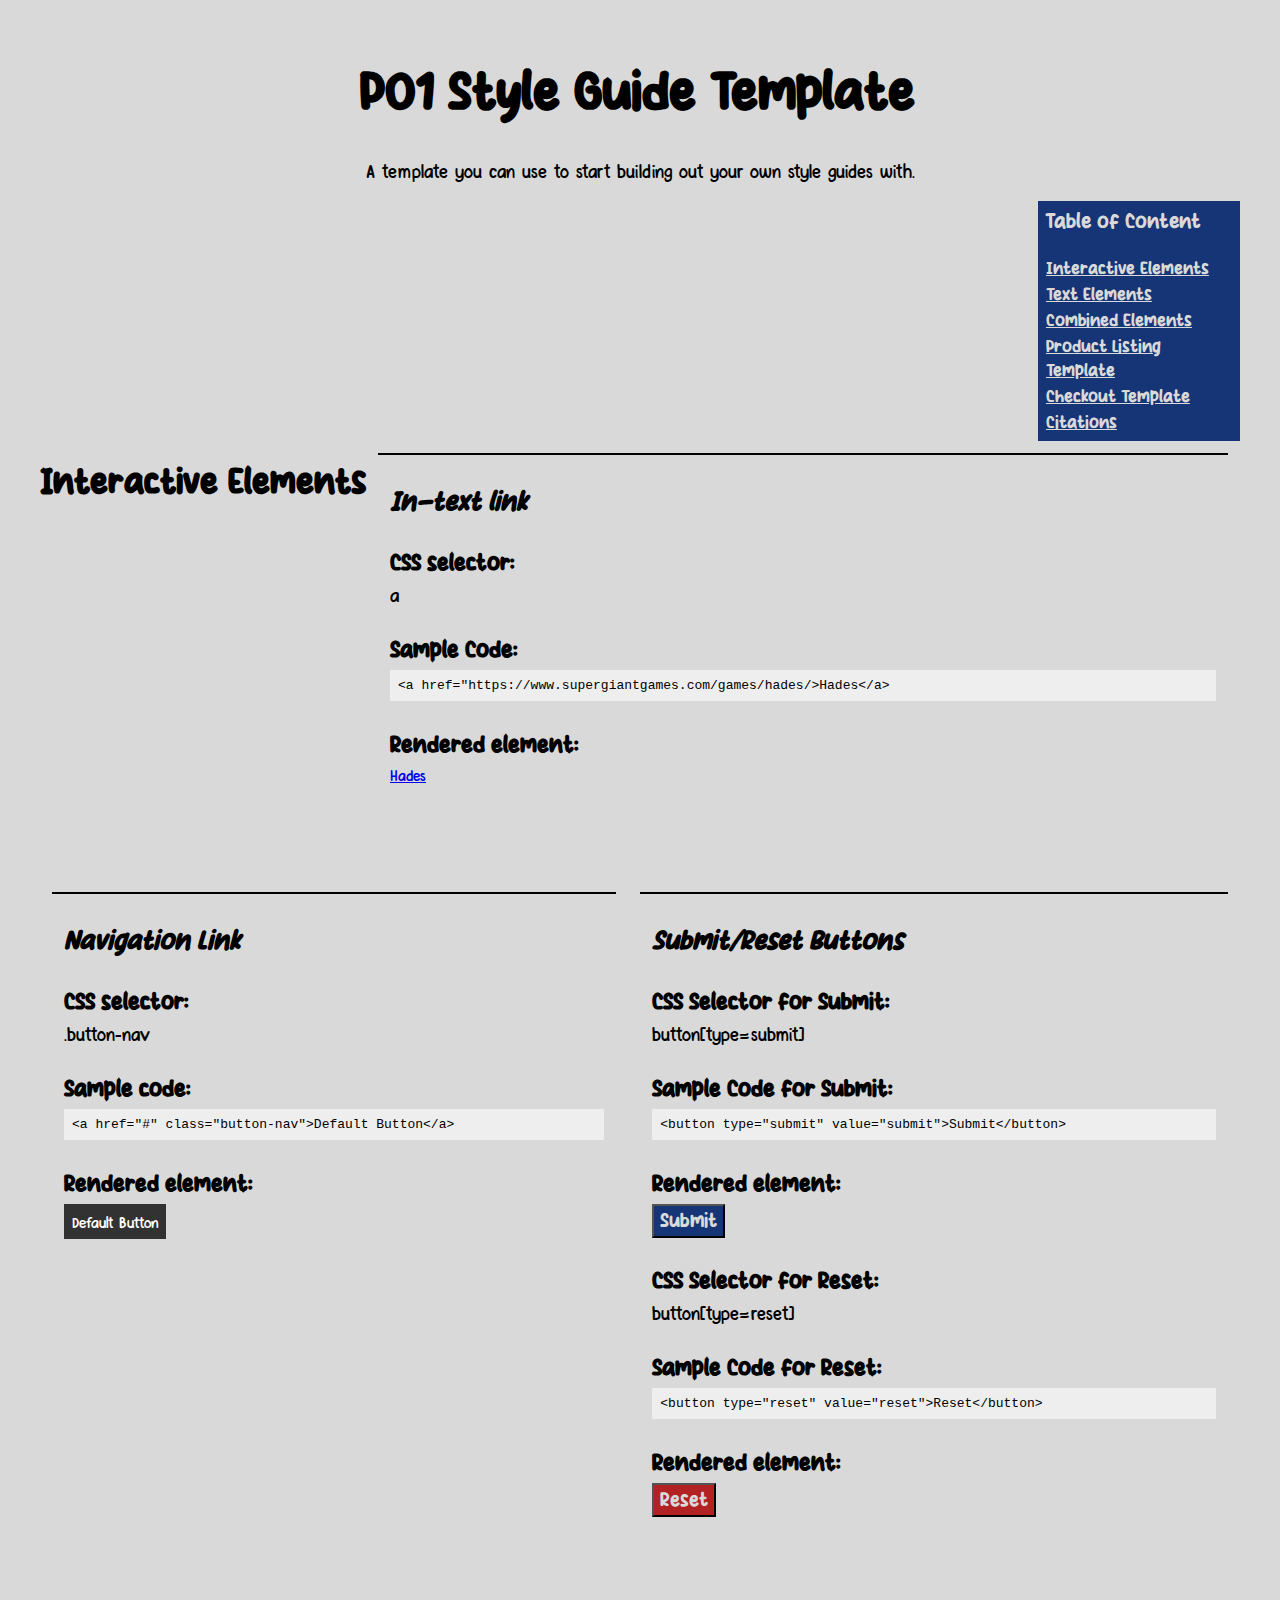
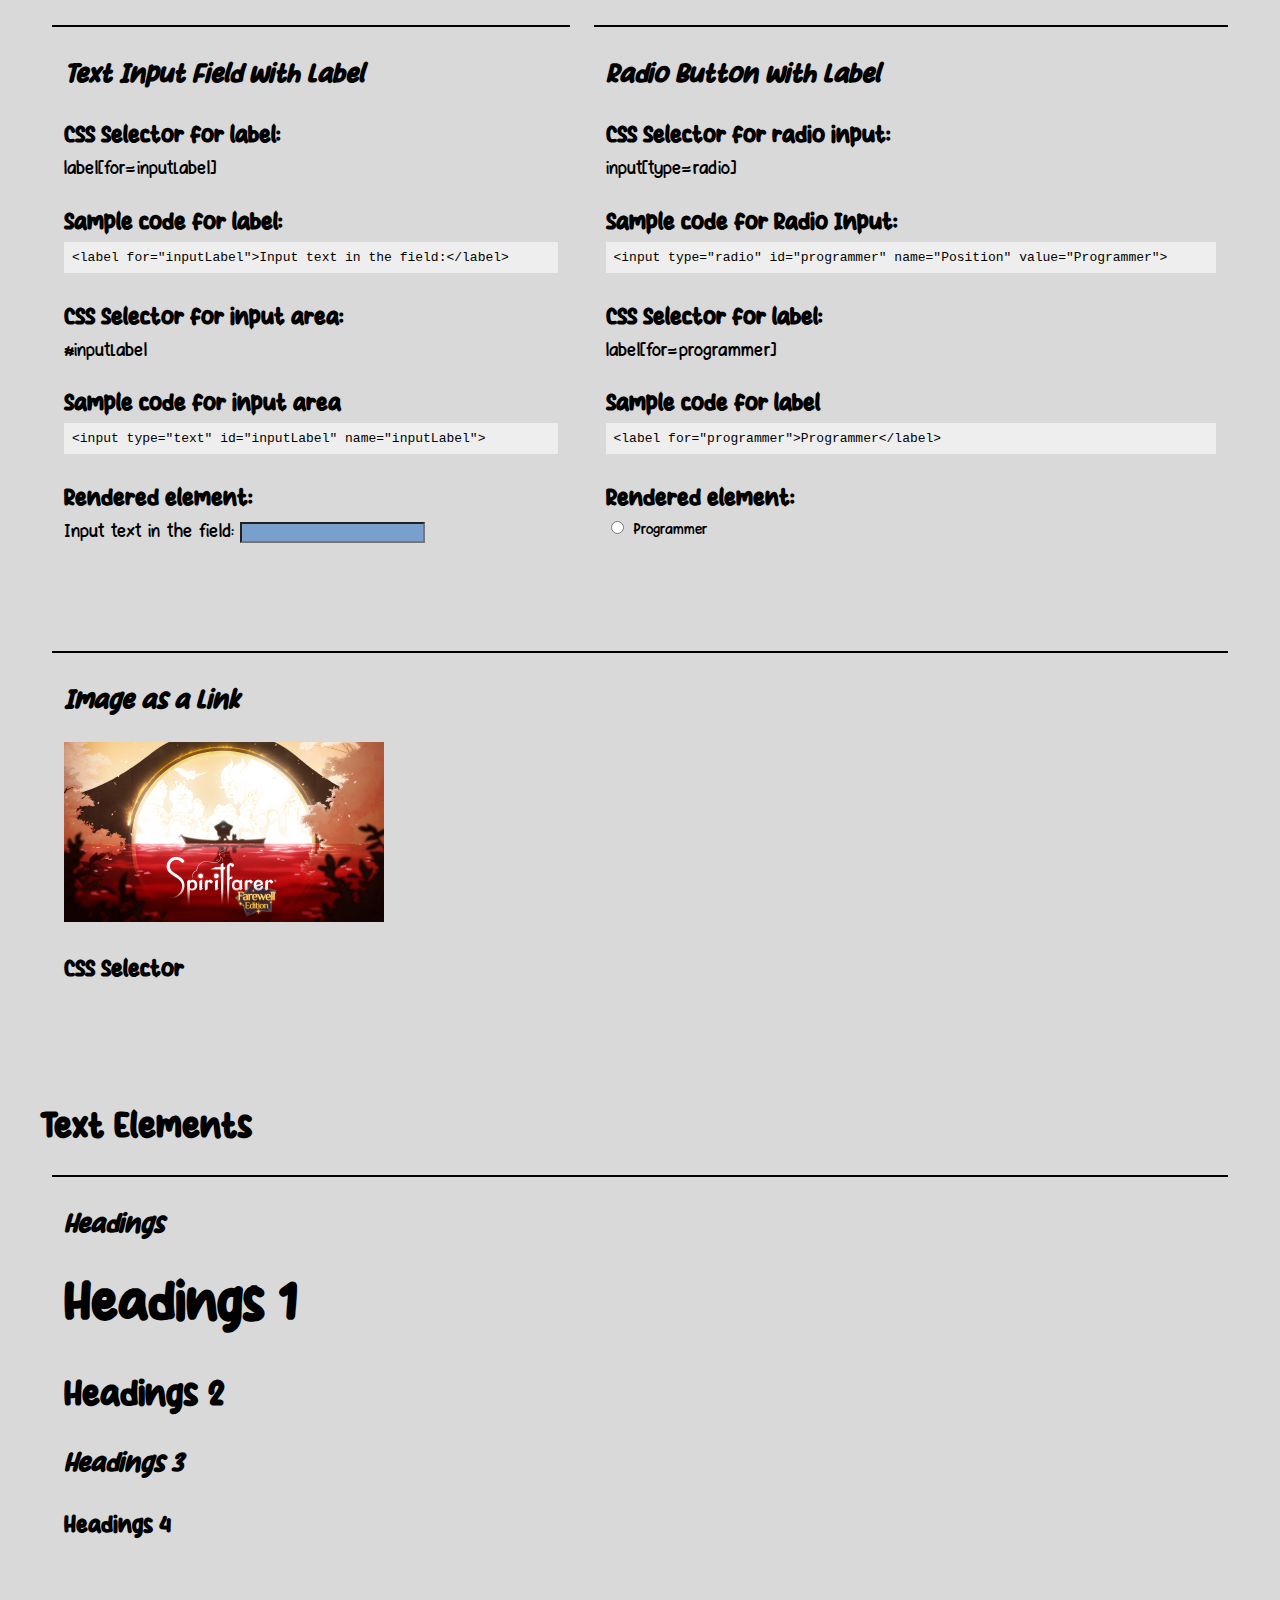
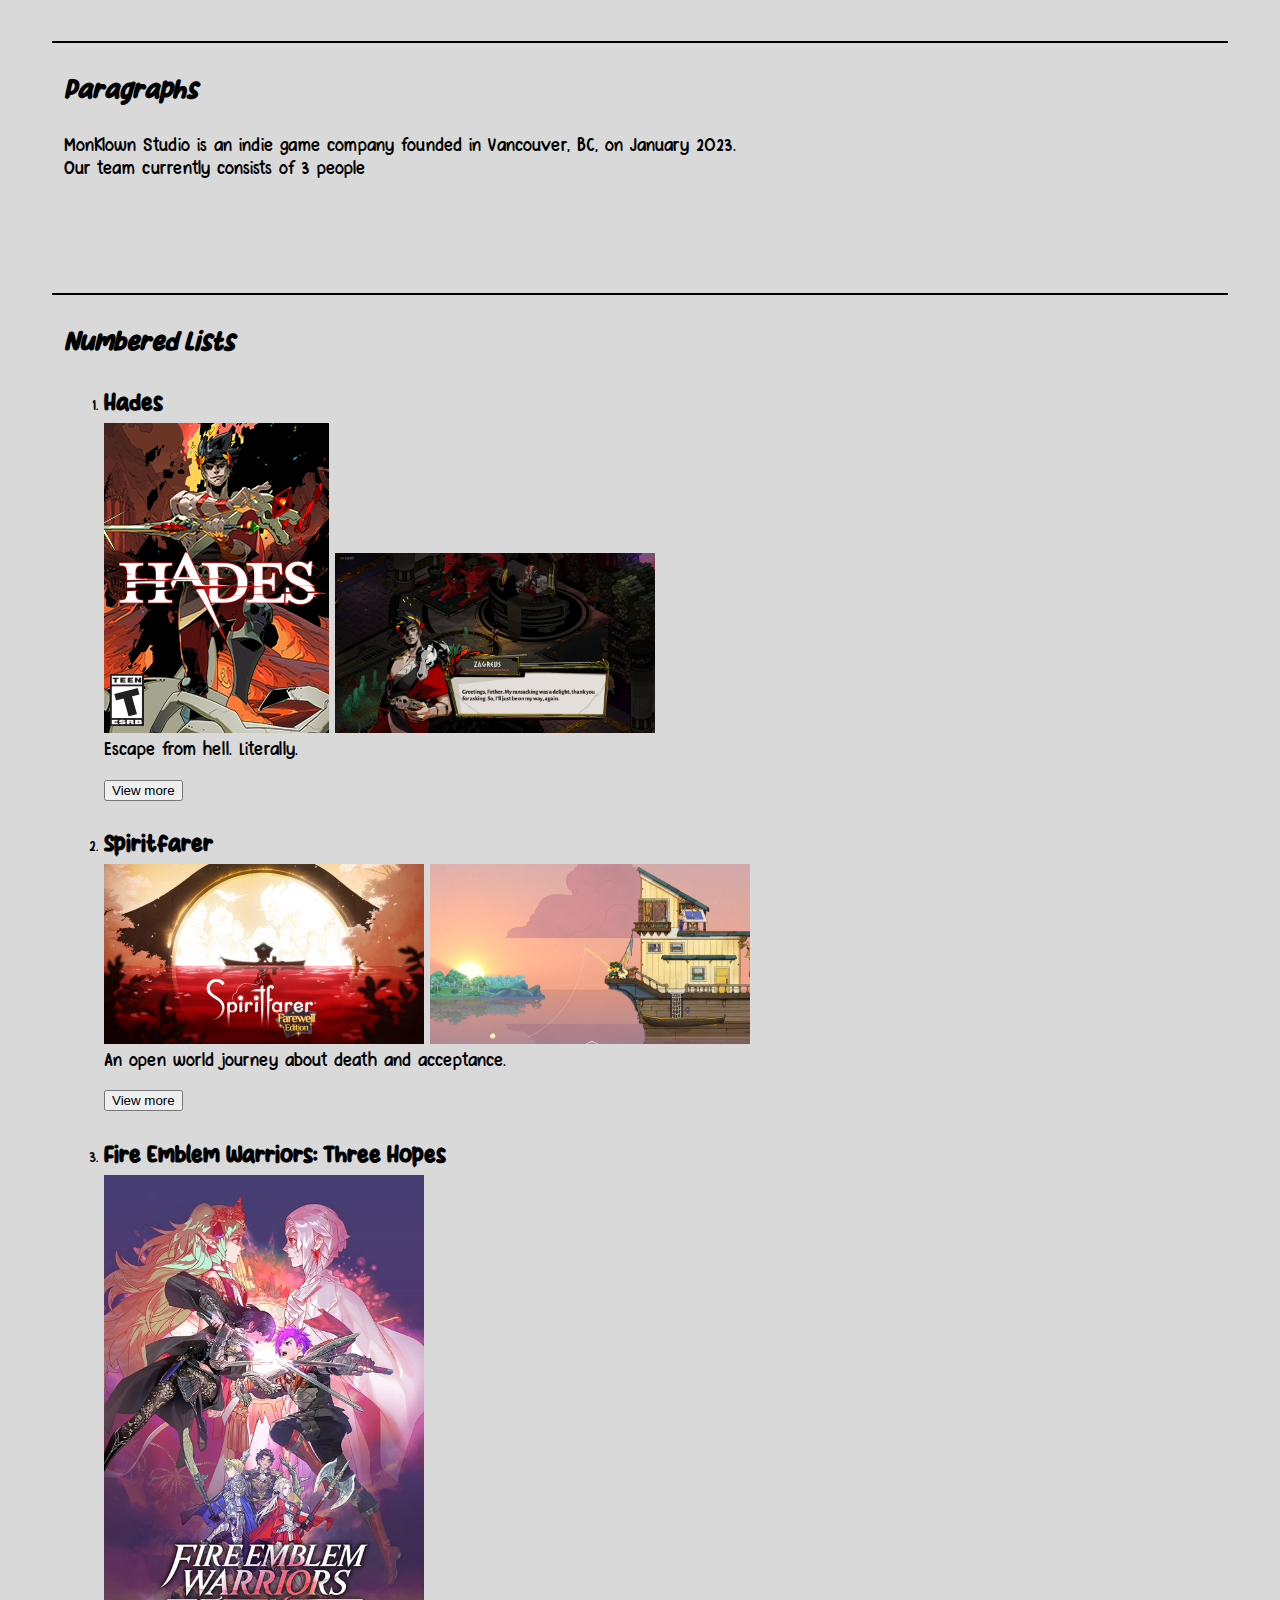
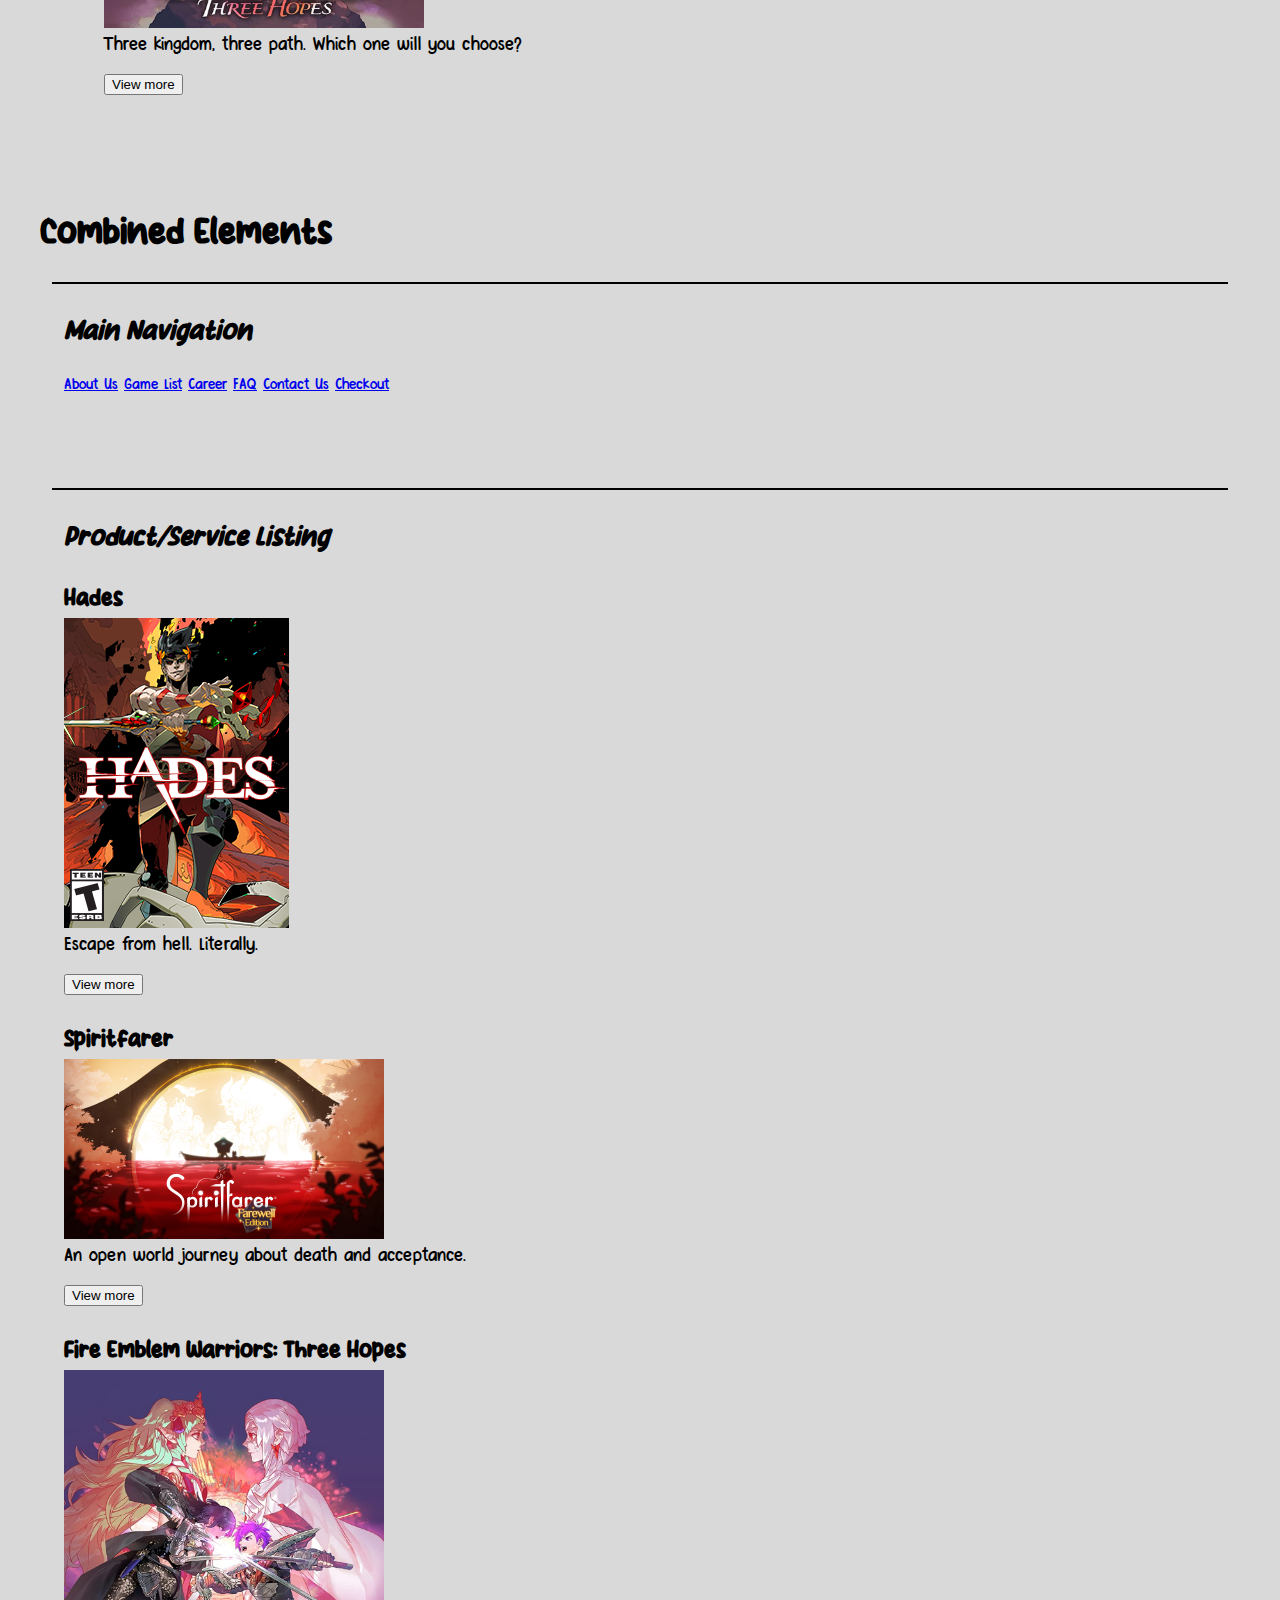
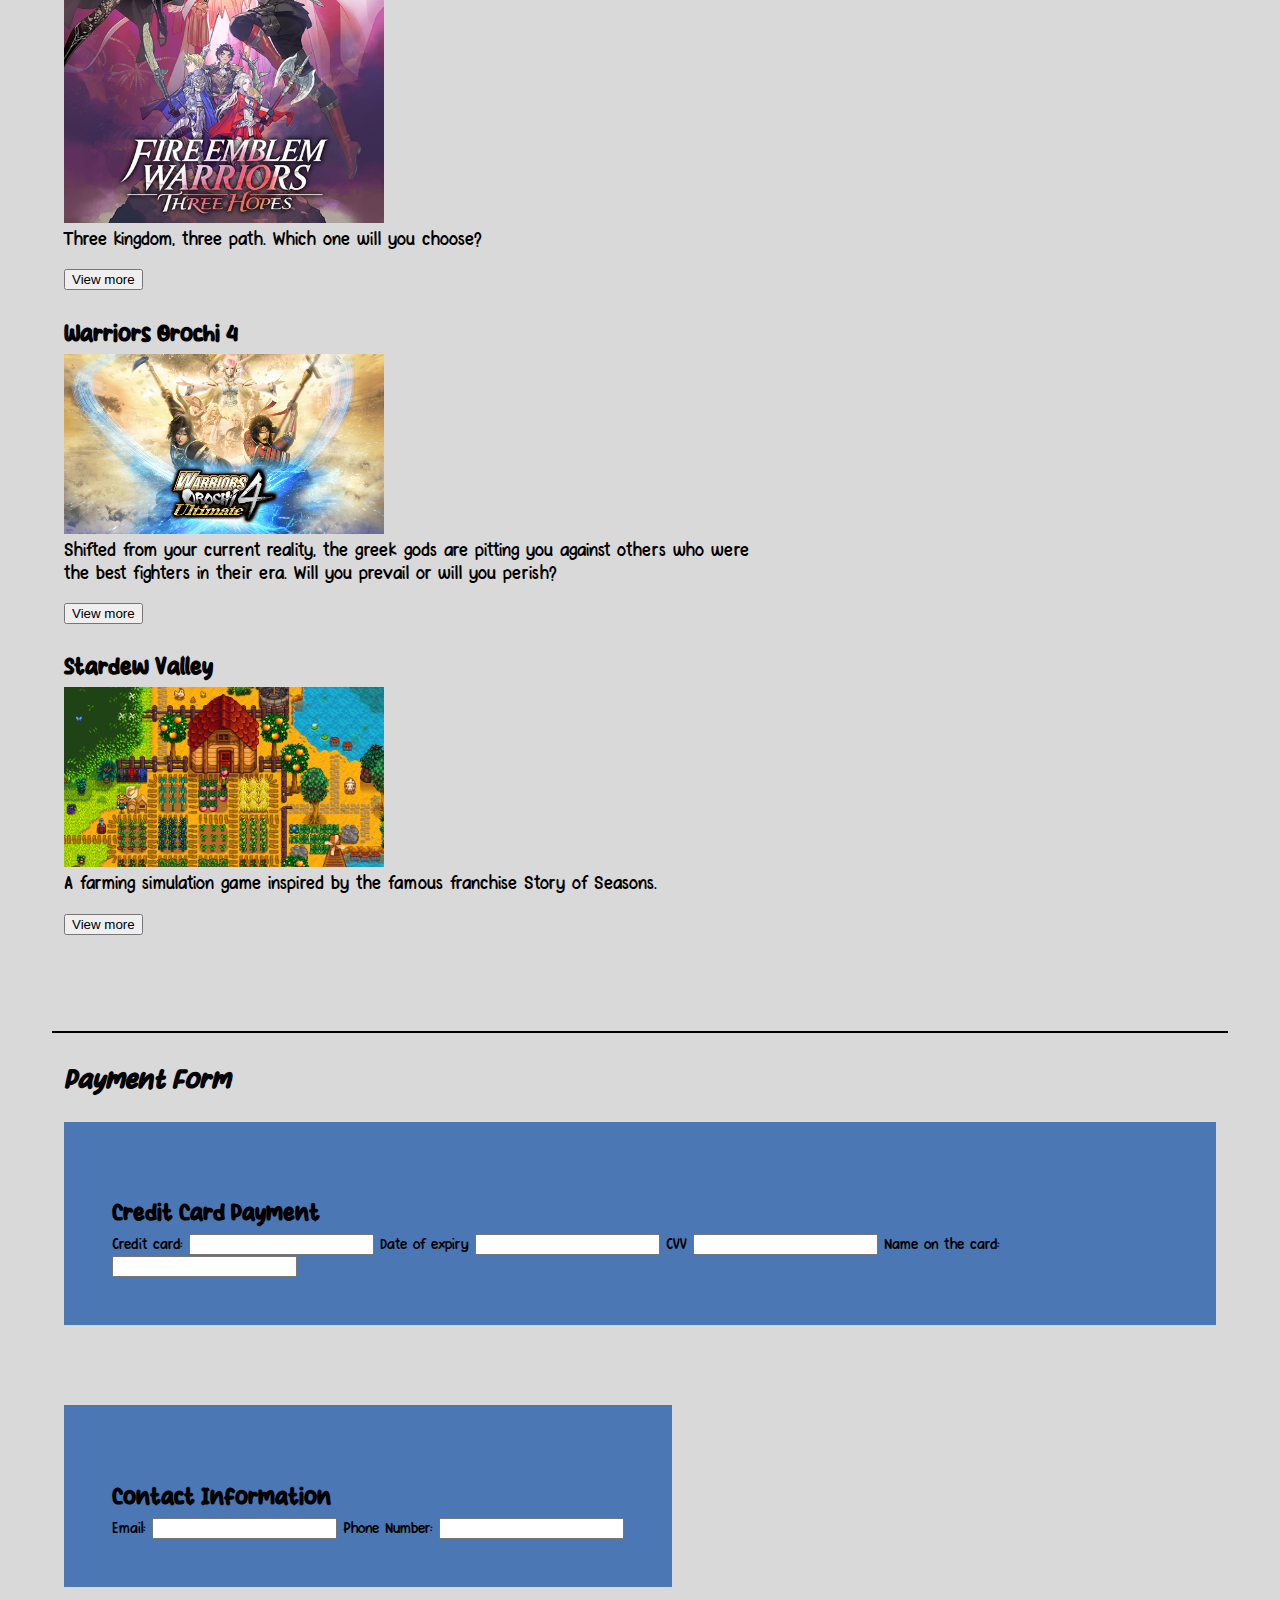
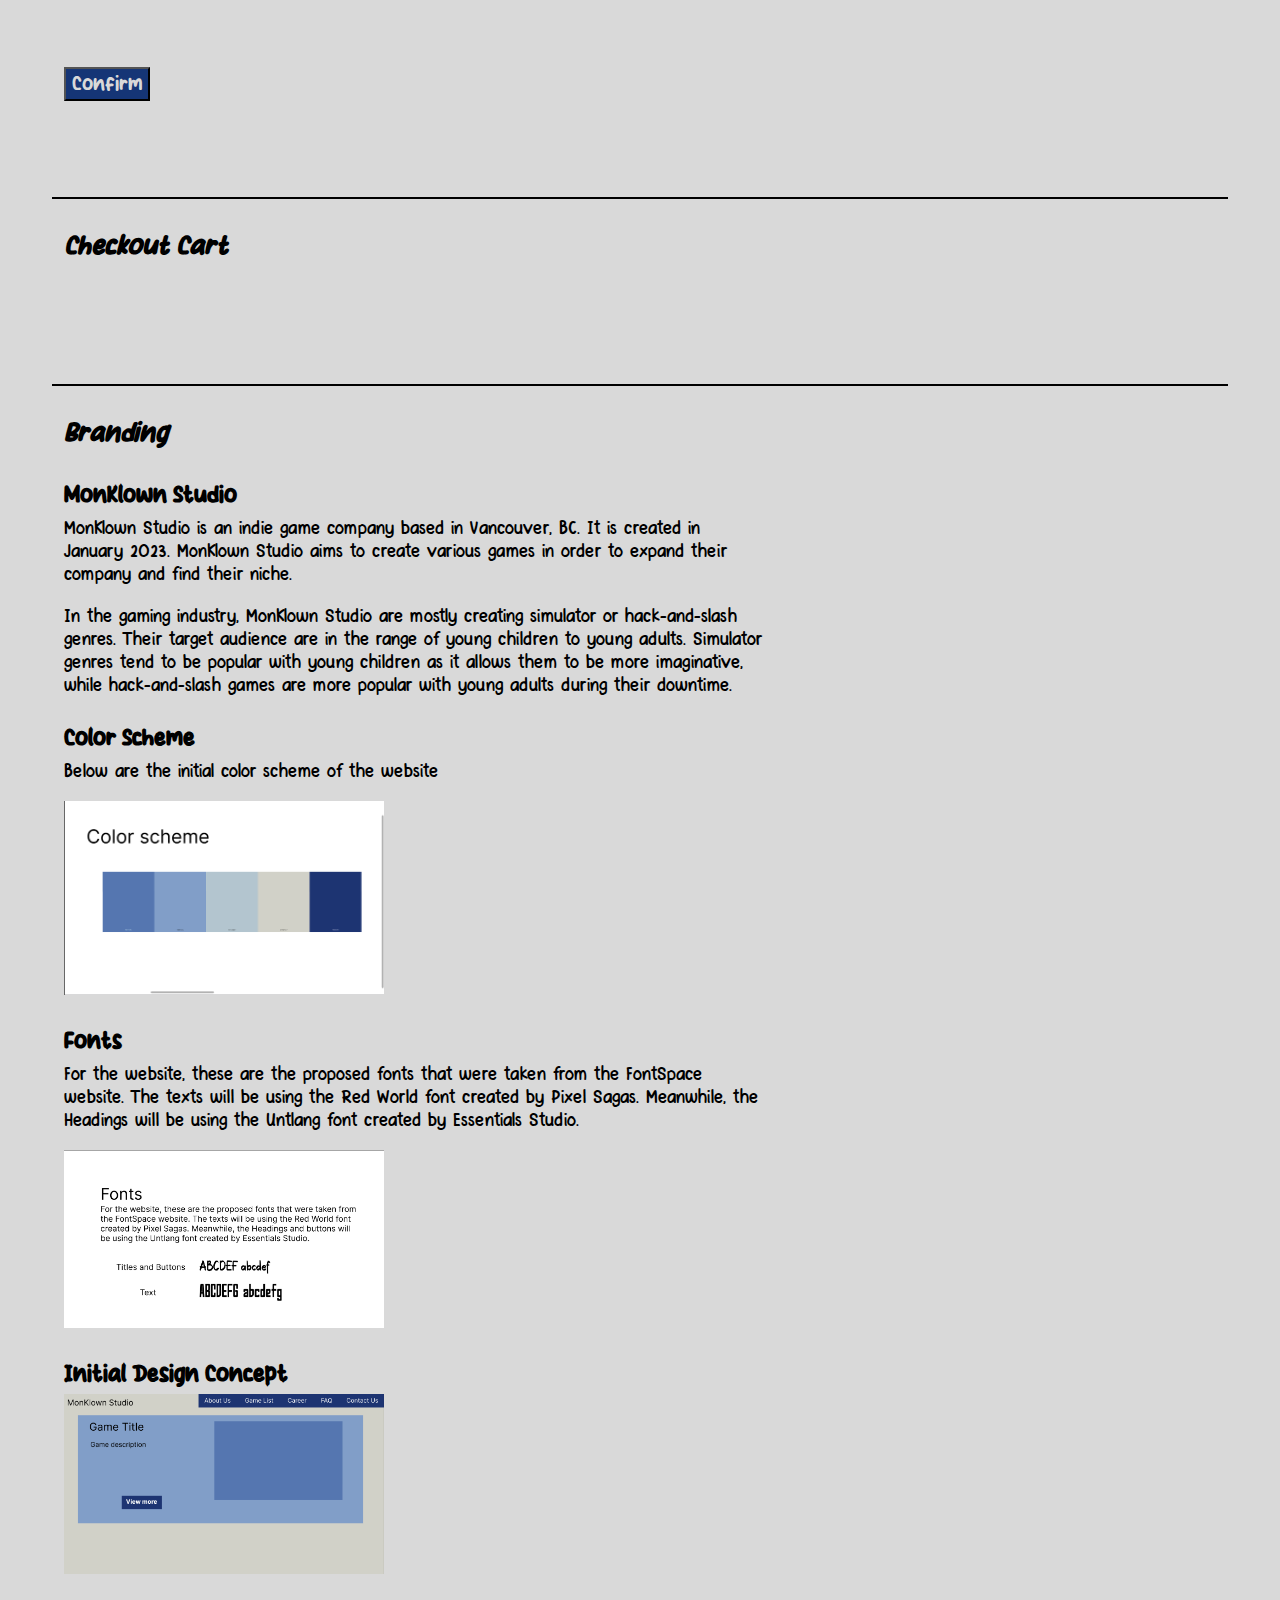
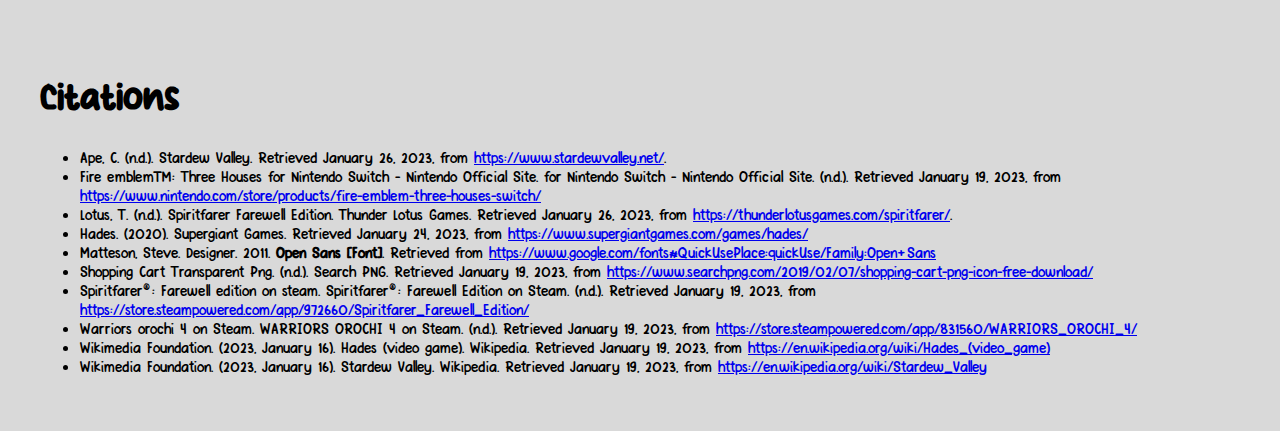
==== html/index.html @ 7e62878d "init" ====
﻿<!DOCTYPE html>
<html lang="en">

<head>

    <meta charset="utf-8">
    <title>P01 Style Guide Template</title>

    <link href="../css/main.css" rel="stylesheet">

</head>

<body>

    <header>
        <h1>P01 Style Guide Template</h1>

        <p>A template you can use to start building out your own style guides with.</p>

        <nav>
            <p>Table of Content</p>
            <a href="#interactive_elements">Interactive Elements</a>
            <a href="#text_elements">Text Elements</a>
            <a href="#combined_elements">Combined Elements</a>
            <a href="product_listing.html">Product Listing Template</a>
            <a href="checkout.html">Checkout Template</a>
            <a href="#citations">Citations</a>
        </nav>
    </header>

    <!-- INTERACTIVE ELEMENTS SECTION // -->
    <section id="interactive_elements">
        <h2>Interactive Elements</h2>


        <section class="element">
            <h3>In-text link</h3>

            <h4>CSS selector:</h4>
            <p>a</p>

            <h4>Sample Code:</h4>
            <code>&lt;a href="https://www.supergiantgames.com/games/hades/&gt;Hades&lt;/a&gt;</code>

            <h4>Rendered element:</h4>
            <a href="https://www.supergiantgames.com/games/hades/">Hades</a>
        </section>


        <!-- Default Button styling section -->
        <section class="element">

            <h3>Navigation Link</h3>

            <h4>CSS selector:</h4>
            <p>.button-nav</p>

            <h4>Sample code:</h4>
            <code>&lt;a href="#" class="button-nav"&gt;Default Button&lt;/a&gt;</code>

            <h4>Rendered element:</h4>
            <a class="button-nav" href="#">Default Button</a>

        </section>


        <section class="element">
            <h3>Submit/Reset Buttons</h3>

            <h4>CSS Selector for Submit:</h4>
            <p>button[type=submit]</p>

            <h4>Sample Code for Submit:</h4>
            <code>&lt;button type="submit" value="submit"&gt;Submit&lt;/button&gt;</code>

            <h4>Rendered element:</h4>
            <button type="submit" value="submit">Submit</button>

            <h4>CSS Selector for Reset:</h4>
            <p>button[type=reset]</p>

            <h4>Sample Code for Reset:</h4>
            <code>&lt;button type="reset" value="reset"&gt;Reset&lt;/button&gt;</code>

            <h4>Rendered element:</h4>
            <button type="reset" value="reset">Reset</button>
        </section>


        <section class="element">
            <h3>Text Input Field with Label</h3>

            <h4>CSS Selector for label:</h4>
            <p>label[for=inputLabel]</p>

            <h4>Sample code for label:</h4>
            <code>&lt;label for="inputLabel"&gt;Input text in the field:&lt;/label&gt;</code>

            <h4>CSS Selector for input area:</h4>
            <p>#inputLabel</p>
            
            <h4>Sample code for input area</h4>
            <code>&lt;input type="text" id="inputLabel" name="inputLabel"&gt;</code>

            <h4>Rendered element:</h4>
            <label for="inputLabel">Input text in the field:</label>
            <input type="text" id="inputLabel" name="inputLabel">
        </section>


        <section class="element">
            <h3>Radio Button with Label</h3>

            <h4>CSS Selector for radio input:</h4>
            <p>input[type=radio]</p>

            <h4>Sample code for Radio Input:</h4>
            <code>&lt;input type="radio" id="programmer" name="Position" value="Programmer"&gt;</code>
            
            <h4>CSS Selector for label:</h4>
            <p>label[for=programmer]</p>

            <h4>Sample code for label</h4>
            <code>&lt;label for="programmer"&gt;Programmer&lt;/label&gt;</code>

            <h4>Rendered element:</h4>
            <input type="radio" id="programmer" name="Position" value="Programmer">
            <label for="programmer">Programmer</label>

        </section>

        <!--Image taken from https://thunderlotusgames.com/spiritfarer/-->
        <section class="element">
            <h3>Image as a Link</h3>
            <a href="https://thunderlotusgames.com/spiritfarer/"><img src="../img/spiritfarer_title.jpg" alt="spiritfarer title page"></a>

            <h4>CSS Selector</h4>
        </section>


    </section>
    <!-- // INTERACTIVE ELEMENTS SECTION -->

    <!-- TEXT ELEMENTS SECTION // -->
    <section id="text_elements">
        <h2>Text Elements</h2>

        <section class="element">
            <h3>Headings</h3>
            <h1>Headings 1</h1>
            <h2>Headings 2</h2>
            <h3>Headings 3</h3>
            <h4>Headings 4</h4>
        </section>

        <section class="element">
            <h3>Paragraphs</h3>
            <p>MonKlown Studio is an indie game company founded in Vancouver, BC, on January 2023. Our team currently consists of 3 people</p>
        </section>

        <section class="element">
            <h3>Numbered Lists</h3>

            <ol>
                <li>
                    <!--Images taken from supergiantsgame.com-->
                    <h4>Hades</h4>
                    <img src="../img/Hades_Main.png" alt="Hades title page"> 
                    <img src="../img/Hades_Gameplay.jpg" alt ="Hades Gameplay">
                    <p>Escape from hell. Literally.</p>
                    <button type="button">View more</button>
                </li>

                <li>
                    <!--Image taken from https://thunderlotusgames.com/spiritfarer/-->
                    <h4>Spiritfarer</h4>
                    <img src="../img/spiritfarer_title.jpg" alt="Spiritfarer title page">
                    <img src="../img/stella_fishing.png" alt="Protagonist is fishing">
                    <p>An open world journey about death and acceptance.</p>
                    <button type="button">View more</button>
                </li>

                <li>
                    <!--Image taken from https://www.nintendo.com/store/products/fire-emblem-three-houses-switch/-->
                    <h4>Fire Emblem Warriors: Three Hopes</h4>
                    <img src="../img/fe3_hopes_title.jpg">
                    <p>Three kingdom, three path. Which one will you choose?</p>
                    <button type="button">View more</button>
                </li>
            </ol>
        </section>

    </section>
    <!-- // TEXT ELEMENTS SECTION -->
    <!-- COMBINED ELEMENTS SECTION // -->
    <section id="combined_elements">
        <h2>Combined Elements</h2>

        <section class="element">
            <h3>Main Navigation</h3>
            <nav>
                <a href="#about_us">About Us</a>
                <a href="#full_game_list">Game List</a>
                <a href="#career">Career</a>
                <a href="#faq">FAQ</a>
                <a href="#contact_us">Contact Us</a>
                <a href="#checkout">Checkout</a>
            </nav>
        </section>

        <section class="element">
            <h3>Product/Service Listing</h3>
            <div class ="products">
                <!--Images taken from supergiantsgame.com-->
                <div class="hades">
                    <h4>Hades</h4>
                    <img src="../img/Hades_Main.png" alt="Hades title page"> 
                    <p>Escape from hell. Literally.</p>
                    <button type="button">View more</button>
                </div>

                <!--Image taken from https://thunderlotusgames.com/spiritfarer/-->
                <div class="spiritfarer">
                    <h4>Spiritfarer</h4>
                    <img src="../img/spiritfarer_title.jpg" alt="Spiritfarer title page">
                    <p>An open world journey about death and acceptance.</p>
                    <button type="button">View more</button>
                </div>

                <!--Image taken from https://www.nintendo.com/store/products/fire-emblem-three-houses-switch/-->
                <div class="fire_emblem">
                    <h4>Fire Emblem Warriors: Three Hopes</h4>
                    <img src="../img/fe3_hopes_title.jpg" alt="Fire emblem three hopes title page">
                    <p>Three kingdom, three path. Which one will you choose?</p>
                    <button type="button">View more</button>
                </div>

                <!--Image taken from https://store.steampowered.com/app/831560/WARRIORS_OROCHI_4/-->
                <div class="warriors_orochi">
                    <h4>Warriors Orochi 4</h4>
                    <img src="../img/Warriors_orochi_4_Main.png" alt="Warriors orochi 4 title page">
                    <p>Shifted from your current reality, the greek gods are pitting you against others who were the best fighters in their era. Will you prevail or will you perish?</p>
                    <button type="button">View more</button>
                </div>

                <!--Image taken from stardewvalley.net-->
                <div class="stardew_valley">
                    <h4>Stardew Valley</h4>
                    <img src="../img/stardew_valley_gameplay.png" alt="Stardew Valley Gameplay">
                    <p>A farming simulation game inspired by the famous franchise Story of Seasons.</p>
                    <button type="button">View more</button>
                </div>
            </div>
        </section>

        <section class="element">
            <h3>Payment Form</h3>

            <div class="payment_container">
                <div class="credit_card">
                    <h4>Credit Card Payment</h4>

                    <label for="credit_card"> Credit card:</label>
                    <input type="text" id="credit_card" name="credit_card">

                    <label for="date"> Date of expiry</label>
                    <input type="text" id="date" name="date">

                    <label for="cvv"> CVV</label>
                    <input type="text" id="cvv" name="cvv">

                    <label for="name"> Name on the card:</label>
                    <input type="text" id="name_payment" name="name">   
                </div>

                <div class="contact">
                    <h4>Contact Information</h4>
                    <label for="email"> Email:</label>
                    <input type="text" id="email_payment" name="email">
                    <label for="Phone Number">Phone Number:</label>
                    <input type="text" id="phone_number" name="Phone Number">
                </div>
            </div>

            <button type="submit" value="submit">Confirm</button>
        </section>

        <section class="element">
            <h3>Checkout Cart</h3>
        </section>

        <section class="element">
            <h3>Branding</h3>

            <h4>MonKlown Studio</h4>
            <p>MonKlown Studio is an indie game company based in Vancouver, BC. It is created in January 2023. MonKlown Studio aims to create various games in order to expand their company and find their niche.</p>
            <p>In the gaming industry, MonKlown Studio are mostly creating simulator or hack-and-slash genres. Their target audience are in the range of young children to young adults. Simulator genres tend to be popular with young children as it allows them to be more imaginative, while hack-and-slash games are more popular with young adults during their downtime.</p>

            <h4>Color Scheme</h4>
            <p>Below are the initial color scheme of the website</p>
            <img src="../img/figma_color_scheme.png" alt="color scheme">

            <h4>Fonts</h4>
            <p>For the website, these are the proposed fonts that were taken from the FontSpace website. The texts will be using the Red World font created by Pixel Sagas. Meanwhile, the Headings will be using the Untlang font created by Essentials Studio.</p>
            <img src="../img/figma_font.png" alt="fonts">

            <h4>Initial Design Concept</h4>
            <img src="../img/figma design.png" alt="improved design">
        </section>

    </section>
    <!-- // COMBINED ELEMENTS SECTION -->



    <section id="citations">
        <h2>Citations</h2>

        <ul>
            <li>Ape, C. (n.d.). Stardew Valley. Retrieved January 26, 2023, from <a href="https://www.stardewvalley.net/">https://www.stardewvalley.net/</a>. </li>
            <li>Fire emblem™: Three Houses for Nintendo Switch - Nintendo Official Site. for Nintendo Switch - Nintendo Official Site. (n.d.). Retrieved January 19, 2023, from <a href="https://www.nintendo.com/store/products/fire-emblem-three-houses-switch/">https://www.nintendo.com/store/products/fire-emblem-three-houses-switch/</a> </li>
            <li>Lotus, T. (n.d.). Spiritfarer Farewell Edition. Thunder Lotus Games. Retrieved January 26, 2023, from <a href ="https://thunderlotusgames.com/spiritfarer/">https://thunderlotusgames.com/spiritfarer/</a>. </li>
            <li>Hades. (2020). Supergiant Games. Retrieved January 24, 2023, from <a href ="https://www.supergiantgames.com/games/hades/">https://www.supergiantgames.com/games/hades/</a></li>
            <li>Matteson, Steve. Designer. 2011. <strong>Open Sans [Font]</strong>. Retrieved from <a href="https://www.google.com/fonts#QuickUsePlace:quickUse/Family:Open+Sans">https://www.google.com/fonts#QuickUsePlace:quickUse/Family:Open+Sans</a></li>
            <li>Shopping Cart Transparent Png. (n.d.). Search PNG. Retrieved January 19, 2023, from <a href="https://www.searchpng.com/2019/02/07/shopping-cart-png-icon-free-download/">https://www.searchpng.com/2019/02/07/shopping-cart-png-icon-free-download/</a> </li>
            <li>Spiritfarer®: Farewell edition on steam. Spiritfarer®: Farewell Edition on Steam. (n.d.). Retrieved January 19, 2023, from <a href="https://store.steampowered.com/app/972660/Spiritfarer_Farewell_Edition/">https://store.steampowered.com/app/972660/Spiritfarer_Farewell_Edition/</a> </li>
            <li>Warriors orochi 4 on Steam. WARRIORS OROCHI 4 on Steam. (n.d.). Retrieved January 19, 2023, from <a href="https://store.steampowered.com/app/831560/WARRIORS_OROCHI_4/">https://store.steampowered.com/app/831560/WARRIORS_OROCHI_4/</a> </li>
            <li>Wikimedia Foundation. (2023, January 16). Hades (video game). Wikipedia. Retrieved January 19, 2023, from <a href="https://en.wikipedia.org/wiki/Hades_(video_game)">https://en.wikipedia.org/wiki/Hades_(video_game)</a> </li>
            <li>Wikimedia Foundation. (2023, January 16). Stardew Valley. Wikipedia. Retrieved January 19, 2023, from <a href="https://en.wikipedia.org/wiki/Stardew_Valley">https://en.wikipedia.org/wiki/Stardew_Valley</a></li>

        </ul>

    </section>



</body>
</html>
---- css/main.css ----
/*
  STYLE GUIDE STYLING 
  Default styling for the style guide 
*/
header{
  display: flex;
  align-items: flex-start;
  flex-direction: column;
  justify-content: flex-end;
  flex-wrap:wrap;
}

header h1{
  align-self: center;
}

header p{
  align-self: center;
}

body {
  font-family: "Pink Chicken", 'Times New Roman', Times, serif;
  padding: 2rem;
  accent-color: #799FCC;
  background-color: #D9D9D9;
}

#interactive_elements{
  display: flex;
  flex-wrap: wrap;
  align-content: center;
}

#interactive_elements h2{
  align-items: center;
}

.element {
  margin: 1%;
  padding: 1%;
  flex-grow: 1;
  min-height: 20%;
  min-width: 20%;
  padding-bottom: 2rem;
  margin-bottom:4rem;
  border-top-width: 0.15rem;
  border-top-style: solid;
  border-top-color: black;
}

h1{
  margin-top: 1rem;
  font-family: "Violet Smile", Georgia, 'Times New Roman', Times, serif;
  font-size: 3rem;
  margin-right: 0.5%;
}

h2 {
  margin-top: 1rem;
  font-family: "Violet Smile", Georgia, 'Times New Roman', Times, serif;
  font-size: 2rem;
}

h3 {
  font-style: italic;
  margin-top: 1rem;
  font-family: "Violet Smile", Georgia, 'Times New Roman', Times, serif;
  font-size: 1.5rem;
}

h4 {
  margin-bottom: 0.25rem;
  font-family: "Violet Smile", Georgia, 'Times New Roman', Times, serif;
  font-size: 1.3rem;
}

p {
  margin-top: 0;
  max-width: 700px;
  font-size: larger;
}

header nav{
  display: block;
  align-self: flex-end;
  background-color: #153576;
  color: #D9D9D9;
  margin-left: 0rem;
  padding-top: 0.5%;
  padding-left: 0.6%;
  padding-right: 0.6%;
  padding-bottom: 0.5%;
  font-family: "Violet Smile", Georgia, 'Times New Roman', Times, serif;
}

img{
  max-width: 20rem;
}

code {
  background-color: #EEE;
  padding: 0.5rem;
  display: block;
}

/* 
  INTERACTIVE ELEMENTS -------------------
*/

/* Styling for the navigation button */
.button-nav {
  display: inline-block;
  padding: 0.5rem;
  color: white;
  background-color: rgb(50,50,50);
  text-decoration: none;
  transition-property: background-color; 
  transition-duration: 0.5s;
}

.button-nav:hover, .button-nav:focus {
  background-color: rgb(200,200,200);
}

input[type=radio]{
  background-color: #799FCC;
}

input[type=radio]:hover{
  background-color: #153576;
  color: #D9D9D9;
}

input[type=radio]:checked{
  background-color: #153576;
  color:red;
}

#inputLabel{
  background-color: #799FCC;
}

label[for=inputLabel]{
  font-size: 120%;
}

button[type=submit]{
  background-color: #153576;
  color: #D9D9D9;
  font-family: "Violet Smile", Georgia, 'Times New Roman', Times, serif;
  font-size: large;
}

button[type=submit]:hover, button[type=submit]:focus{
  background-color: #799FCC;
  color: #D9D9D9;
  opacity: 0.5;
  font-family: "Violet Smile", Georgia, 'Times New Roman', Times, serif;
  font-size: large;
}

button[type=reset]{
  background-color:firebrick;
  color: #D9D9D9;
  font-family: "Violet Smile", Georgia, 'Times New Roman', Times, serif;
  font-size: large;
}

button[type=reset]:hover, button[type=reset]:focus{
  background-color: crimson;
  color: #D9D9D9;
  opacity: 0.5;
  font-family: "Violet Smile", Georgia, 'Times New Roman', Times, serif;
  font-size: large;
}

header nav a{
  display: block;
  align-self: flex-end;
  background-color: #153576;
  color: #D9D9D9;
  margin-left: 0rem;
  padding-top: 0.5%;
  padding-bottom: 0.5%;
  padding-left: 0.6%;
  padding-right: 0.6%;
  font-family: "Violet Smile", Georgia, 'Times New Roman', Times, serif;
}

header nav a:hover, header nav a:focus {
  text-decoration: none;
}

a:hover, a:focus{
    color:red;
}

a img {
  width: 100%;
}

a:hover img {
  opacity:0.5;
  color:aquamarine;
}

/* 
  TEXT ELEMENTS -------------------
*/


@font-face {
  font-family: "Sunny Spells";
  src: url('../fonts/sunny_spells/Sunny\ Spells.ttf');
  src:url('../fonts/sunny_spells/Sunny\ Spells.ttf') format('truetype');
  font-weight: 100;
  font-style: normal;
}

@font-face {
  font-family: "Pink Chicken";
  src: url('../fonts/Pink_chicken/PinkChicken-Regular.ttf');
  src:url('../fonts/Pink_chicken/PinkChicken-Regular.ttf') format('truetype');
  font-weight: 100;
  font-style: normal;
}

@font-face {
  font-family: "Violet Smile";
  src: url('../fonts/violet_smile/Violet\ Smile.ttf');
  src:url('../fonts/violet_smile/Violet\ Smile.ttf') format('truetype');
  font-weight: 100;
  font-style: normal;
}


/* 
  COMBINED ELEMENTS -------------------
*/

.payment_container{
  display: flex;
  align-items:flex-start;
  flex-direction: column;
}

.payment_container div{
  border: 1px #799FCC;
  padding: 3rem;
  margin-bottom: 5rem;
}


.credit_card{
  background-color: #4B77B5;
  color:black;
  margin-bottom: 1rem;
}

.contact{
  background-color: #4B77B5;
  color: black;
}
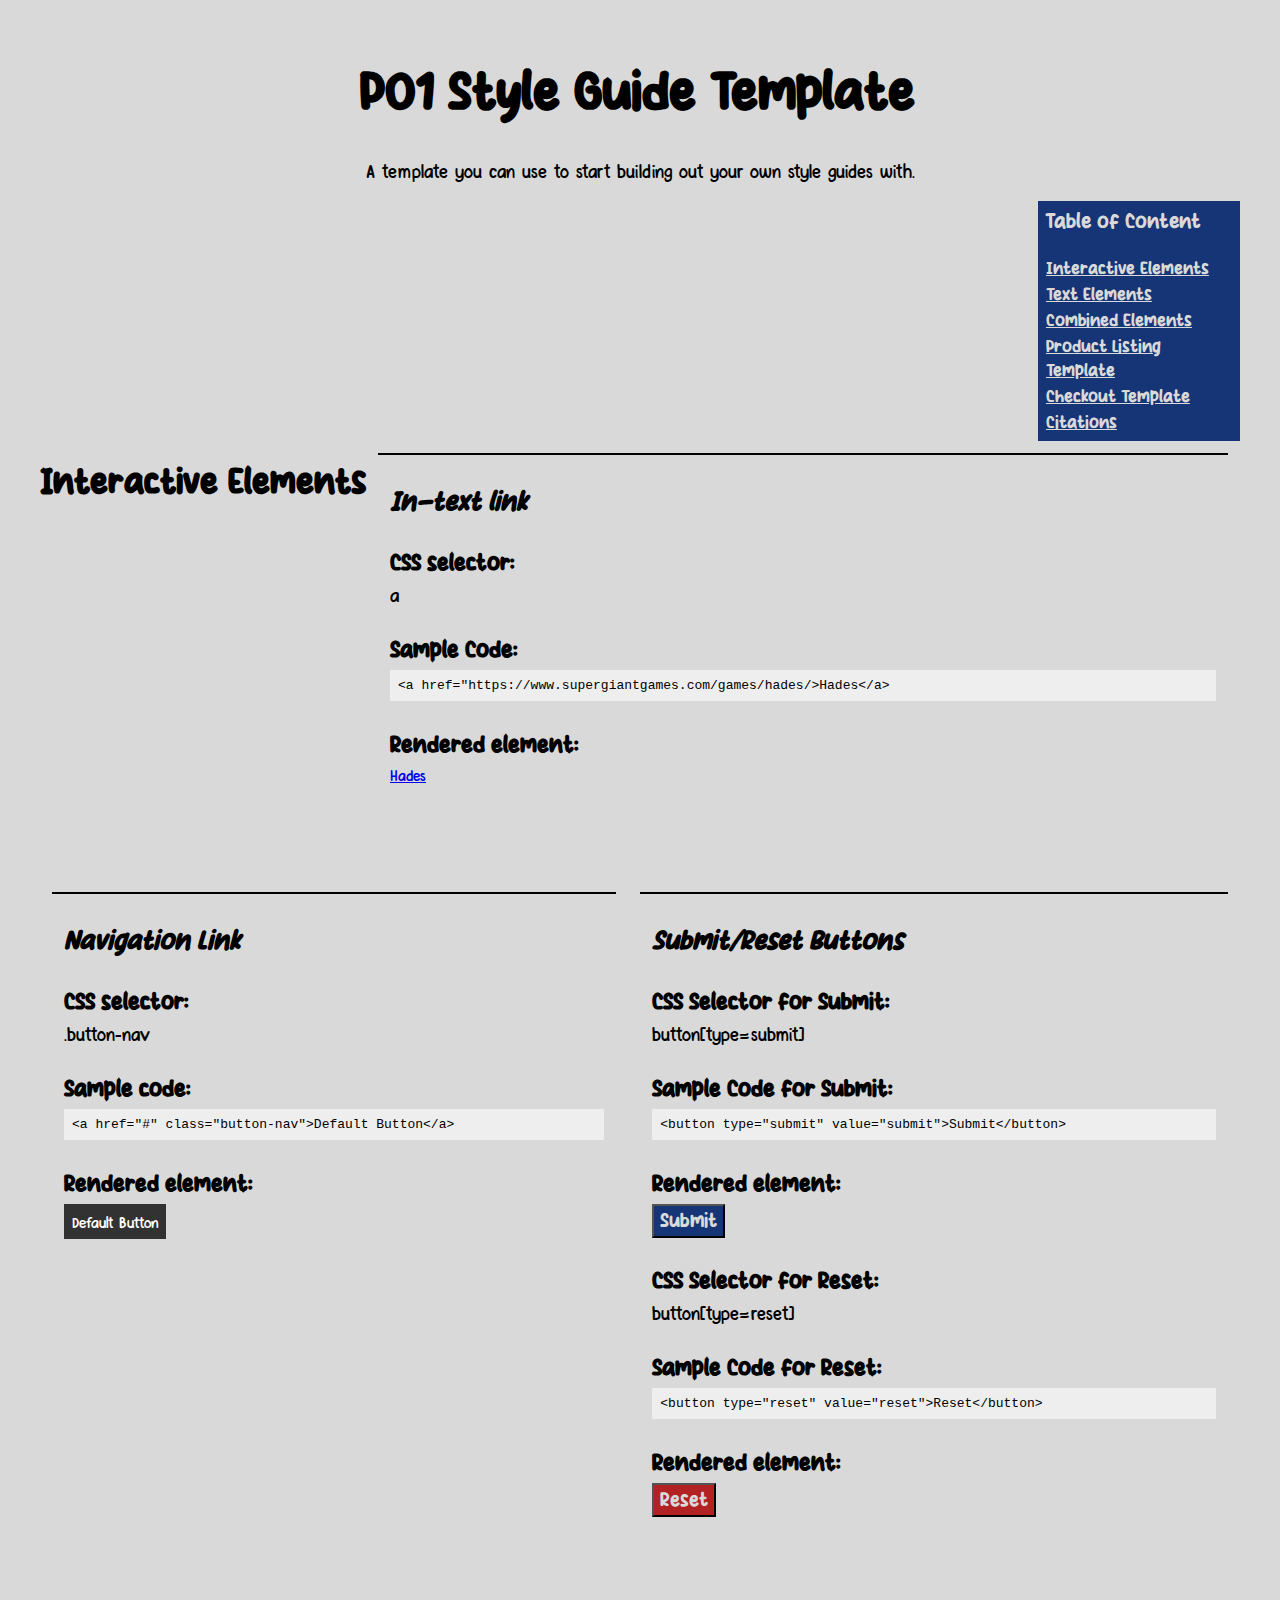
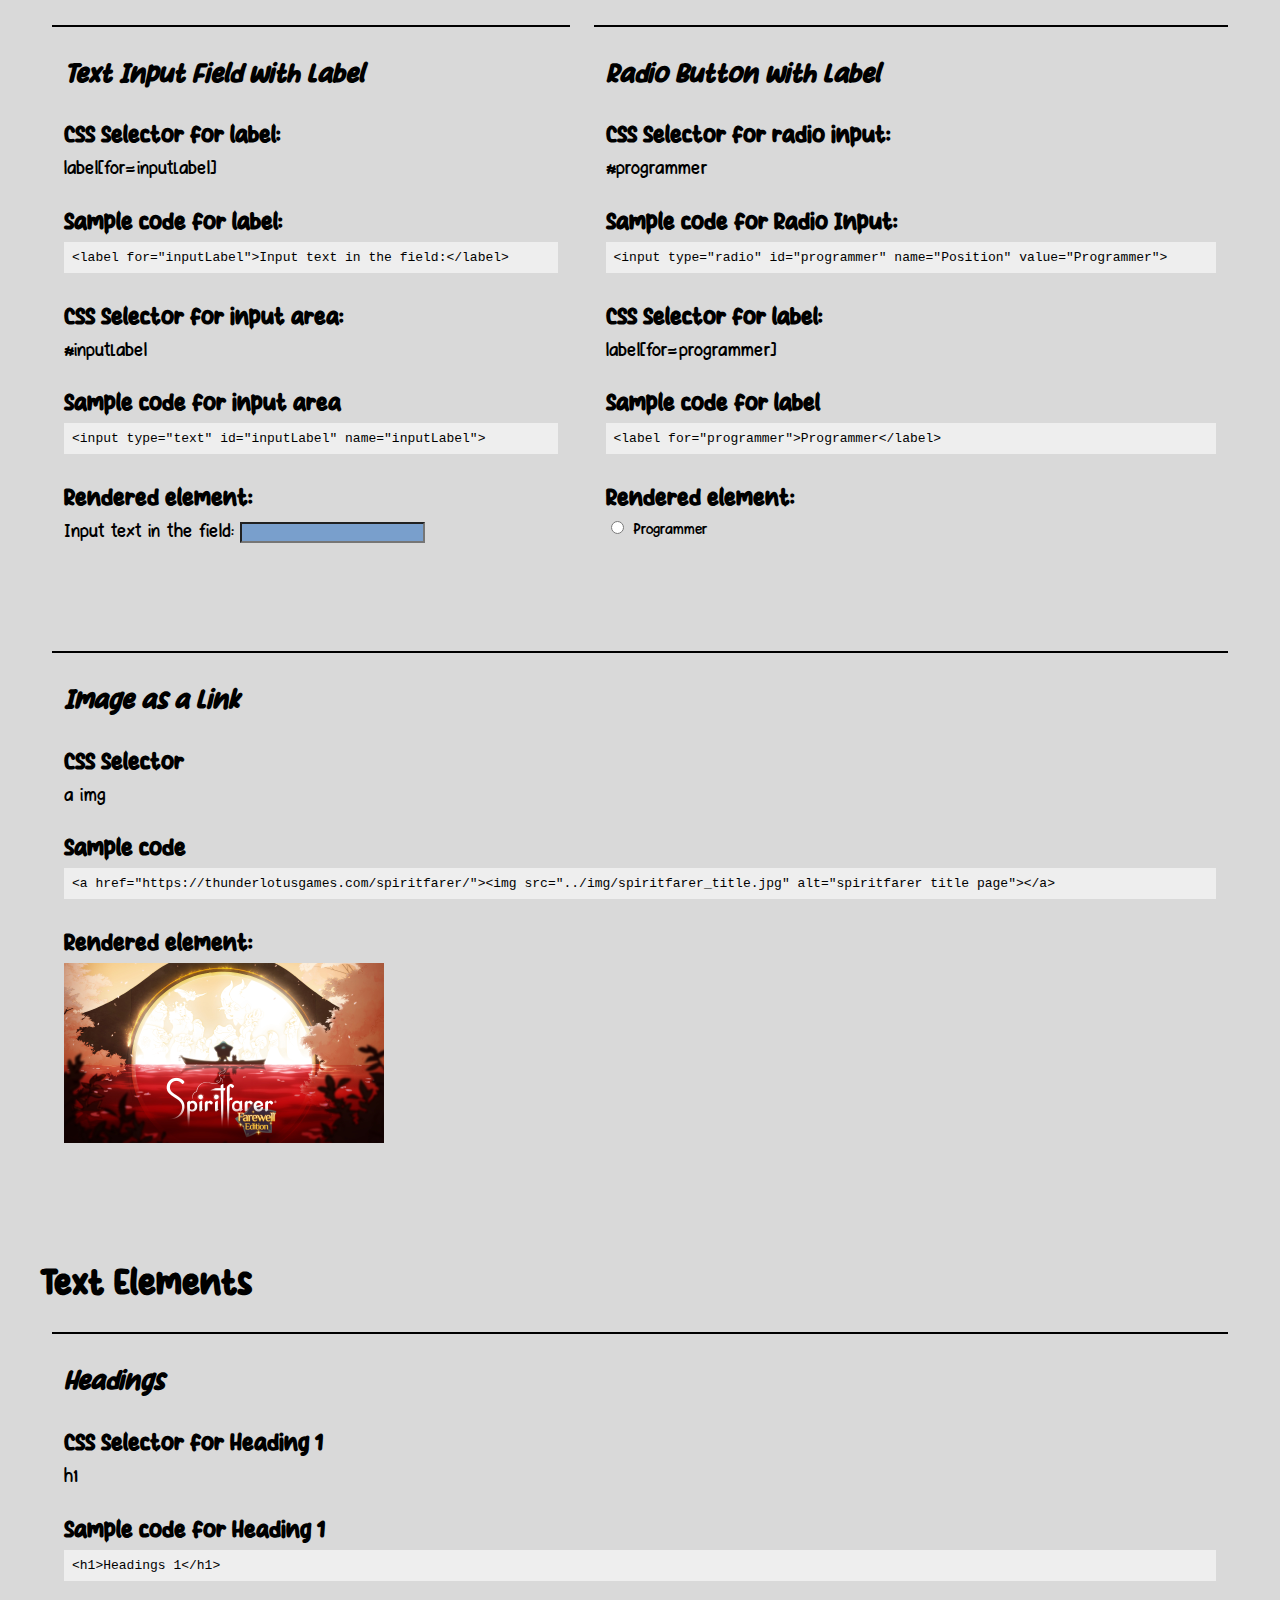
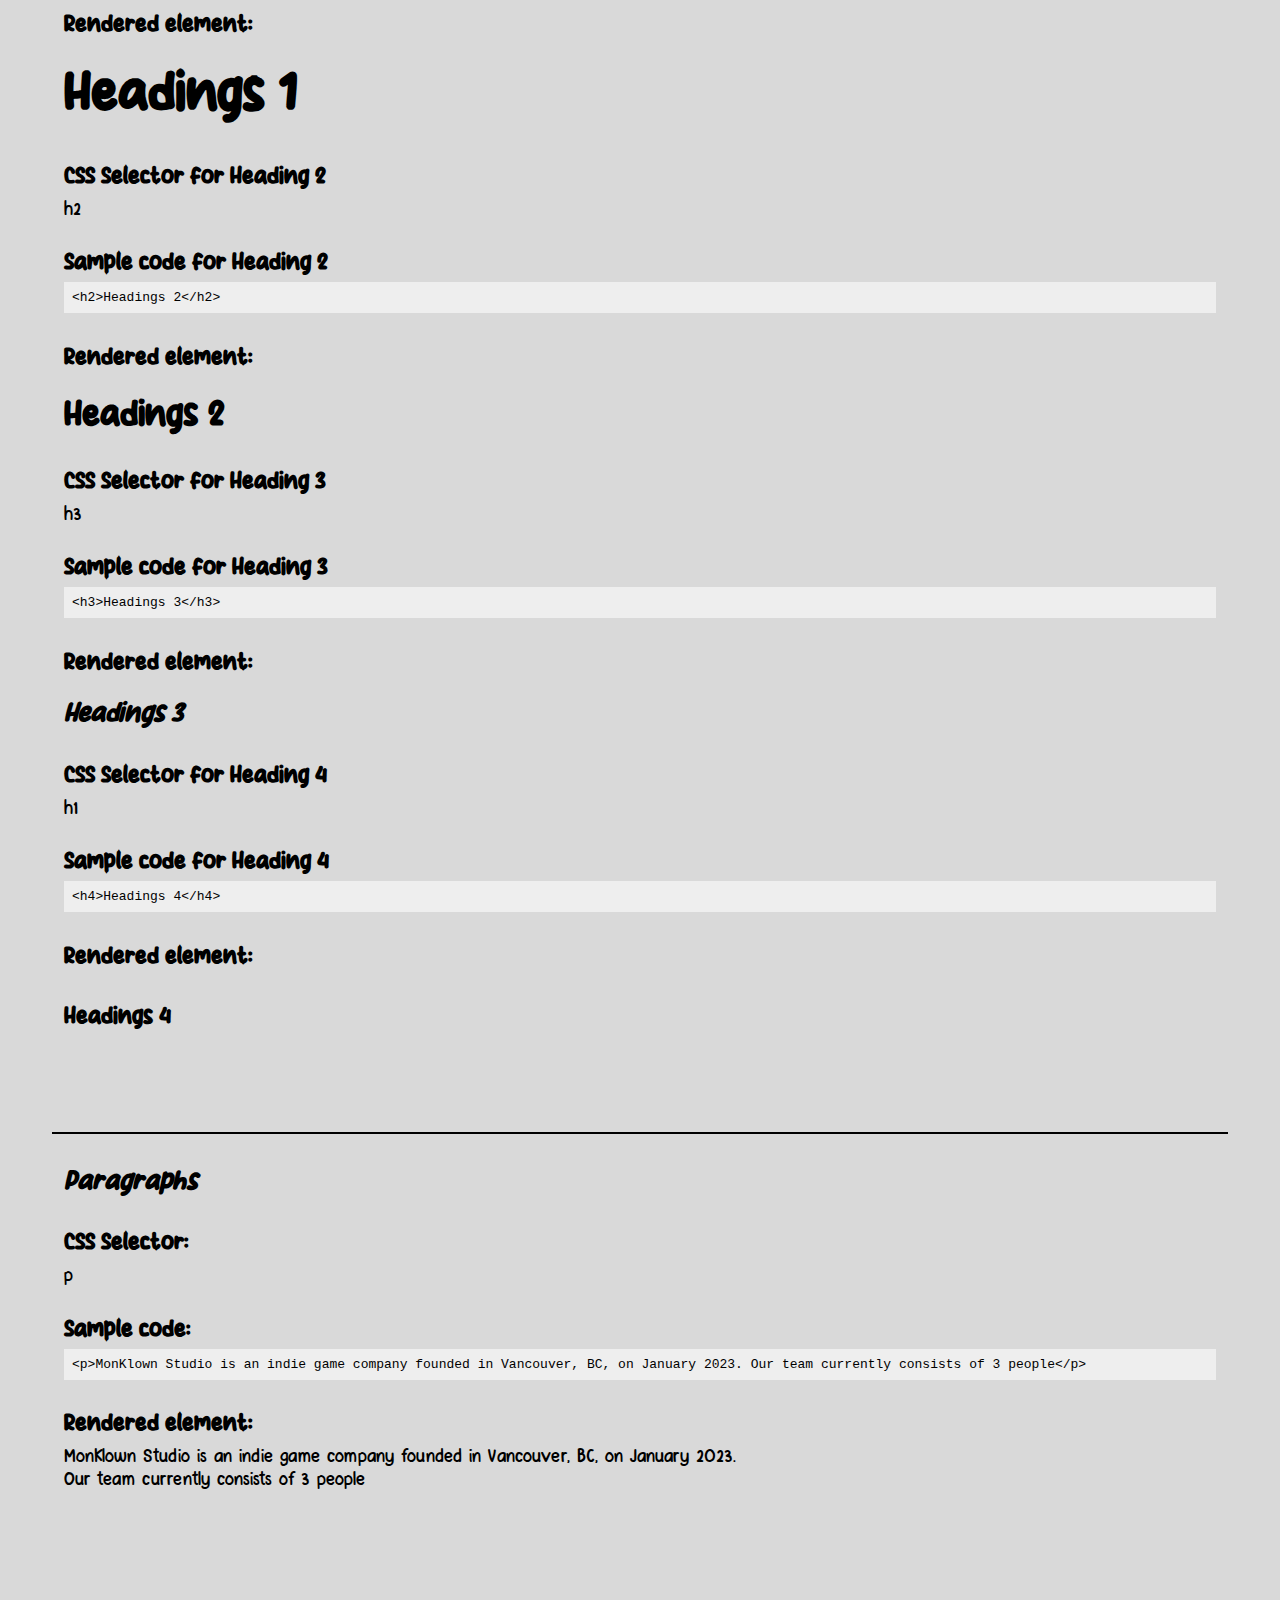
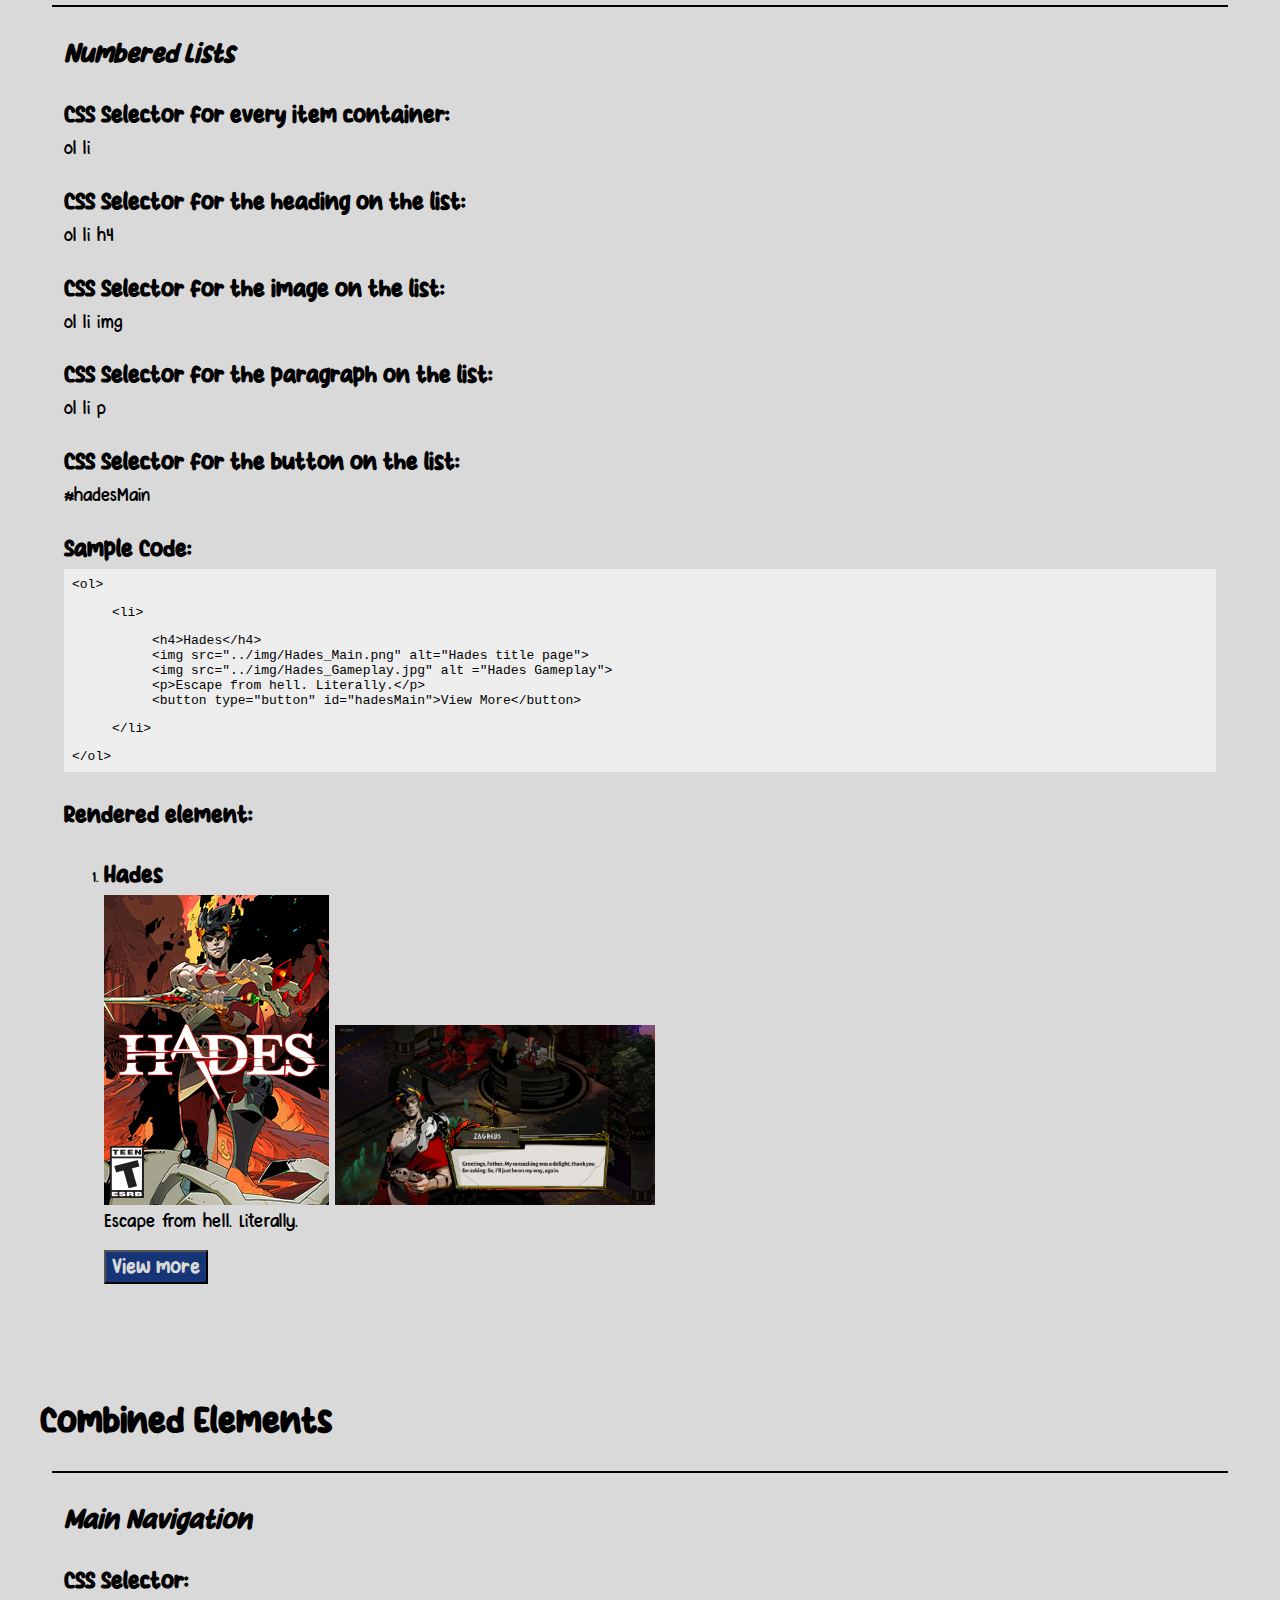
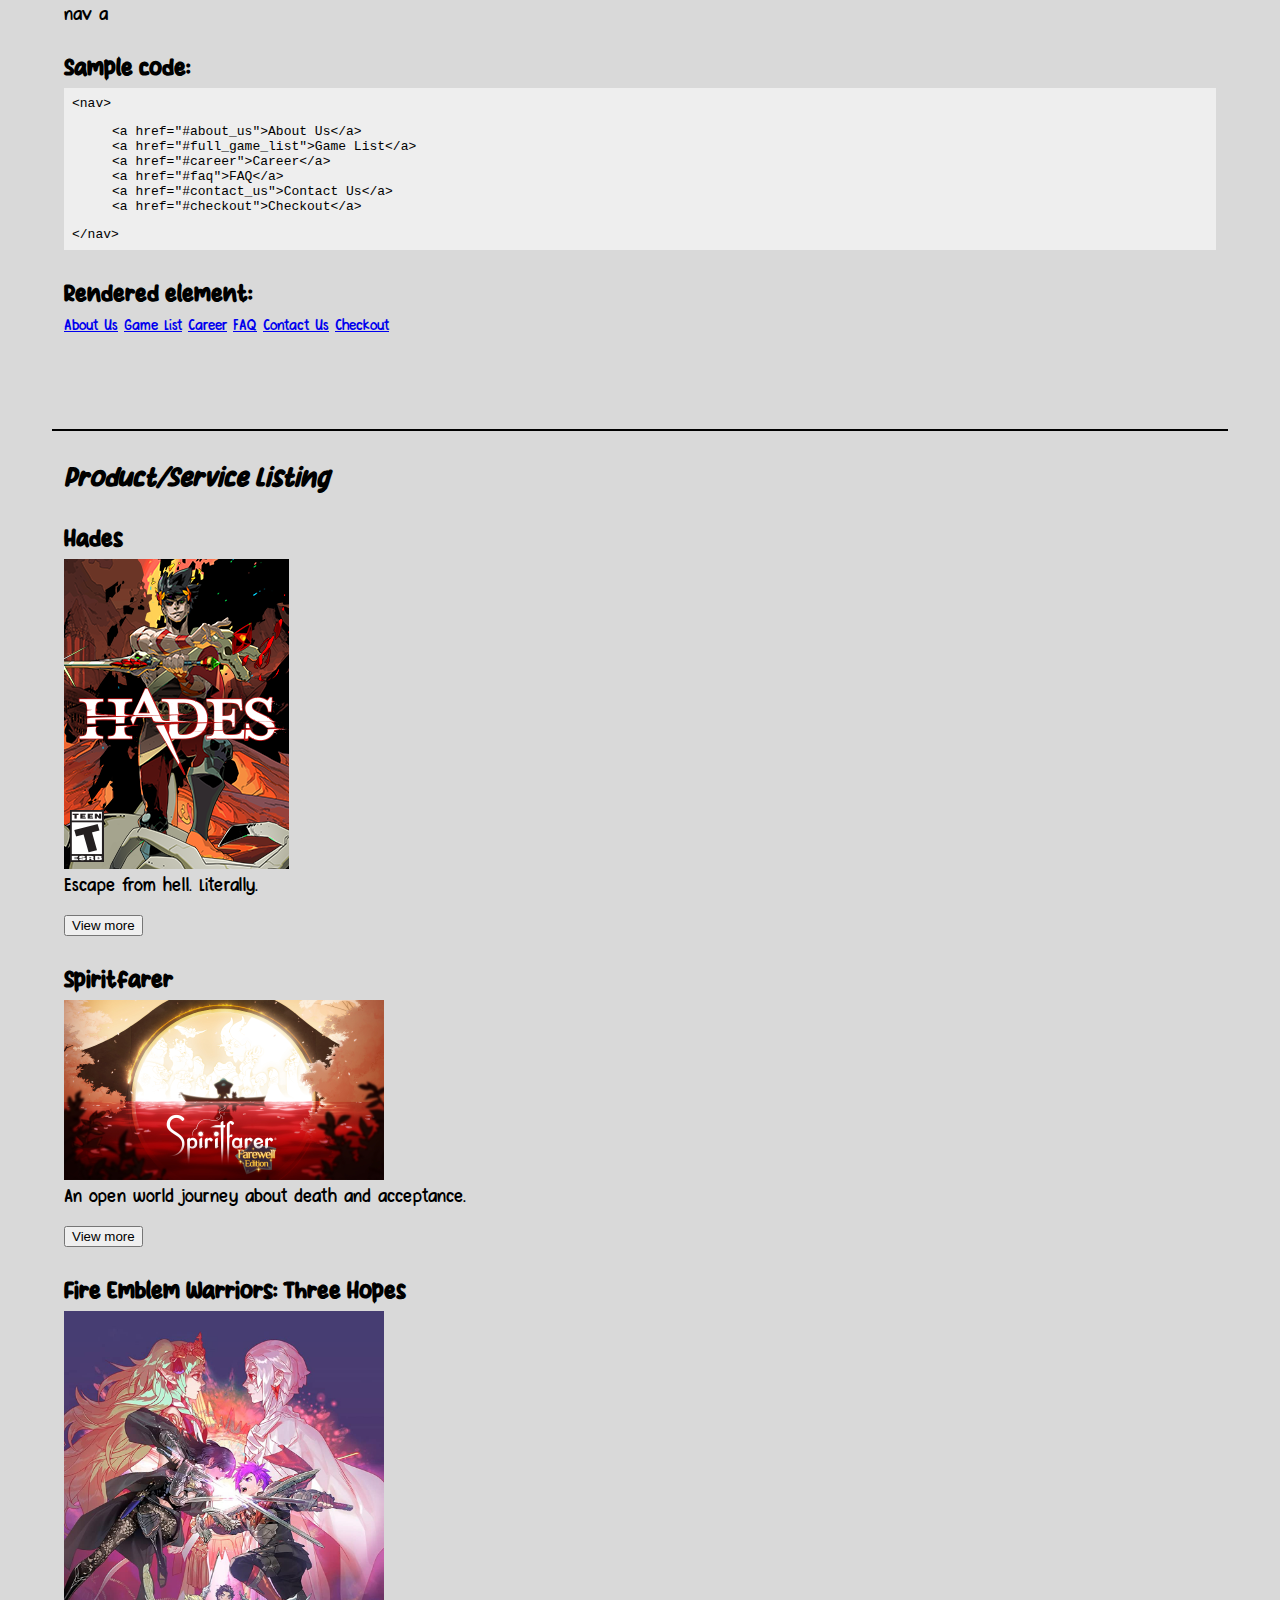
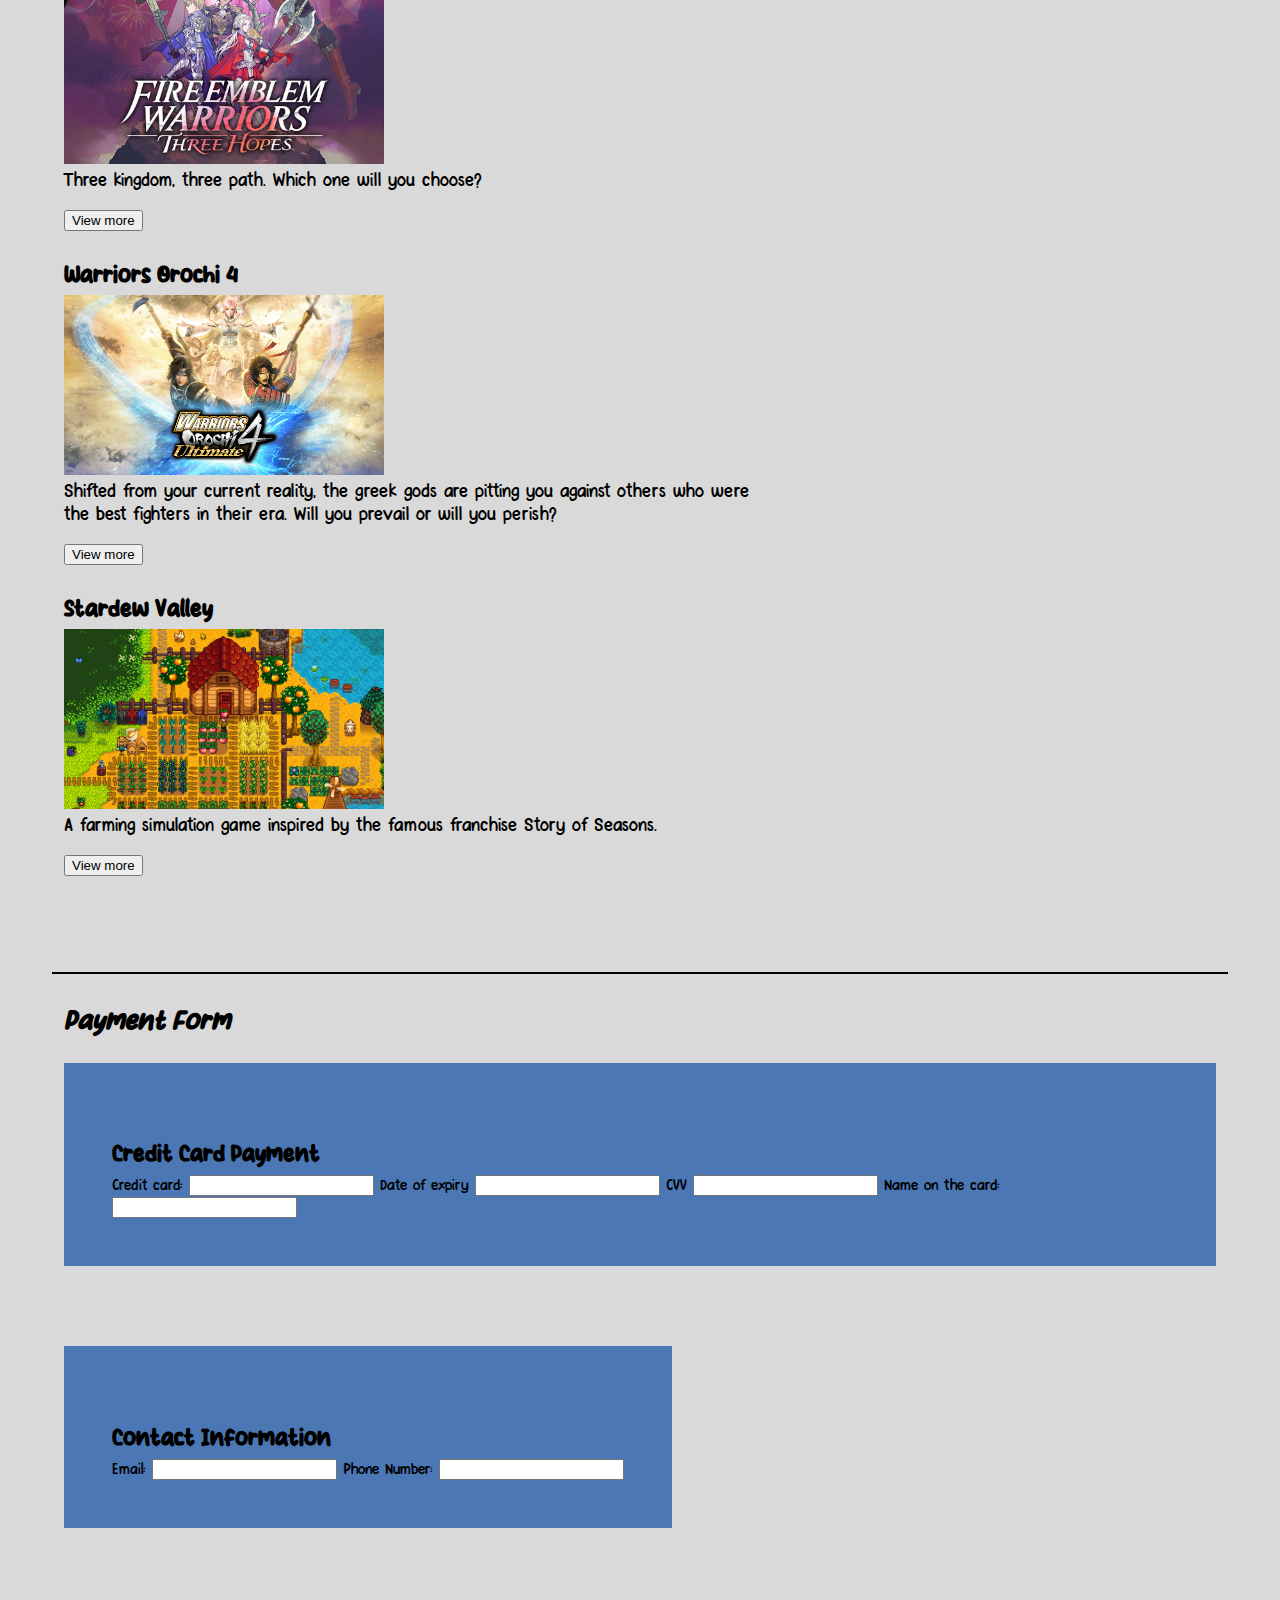
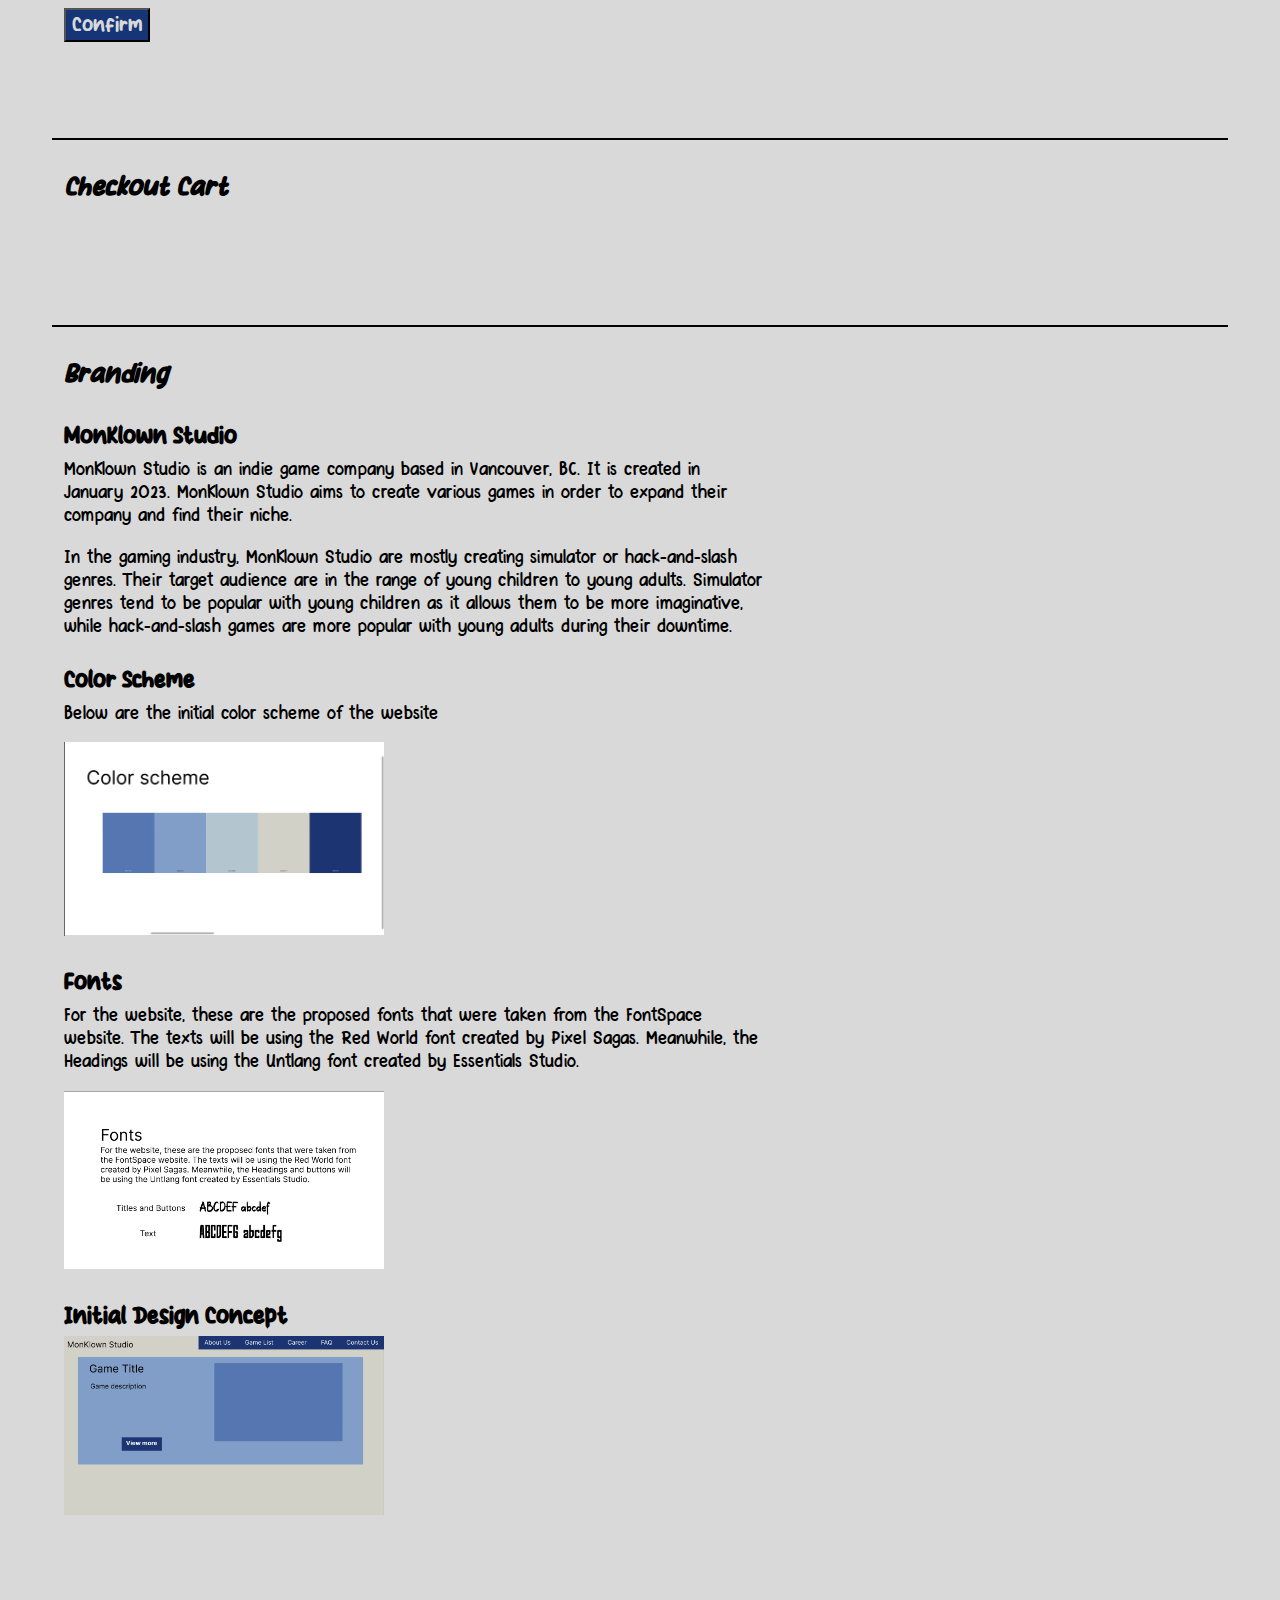
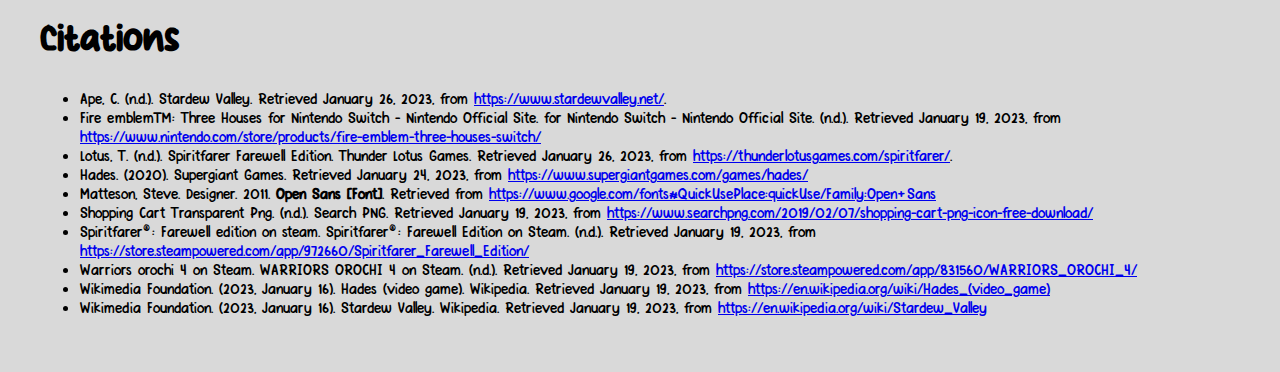
==== commit 5e5c4045: "Sample code & css selector" ====
--- a/html/index.html
+++ b/html/index.html
@@ -112,7 +112,7 @@
             <h3>Radio Button with Label</h3>
 
             <h4>CSS Selector for radio input:</h4>
-            <p>input[type=radio]</p>
+            <p>#programmer</p>
 
             <h4>Sample code for Radio Input:</h4>
             <code>&lt;input type="radio" id="programmer" name="Position" value="Programmer"&gt;</code>
@@ -132,9 +132,15 @@
         <!--Image taken from https://thunderlotusgames.com/spiritfarer/-->
         <section class="element">
             <h3>Image as a Link</h3>
+
+            <h4>CSS Selector</h4>
+            <p>a img</p>
+
+            <h4>Sample code</h4>
+            <code>&lt;a href="https://thunderlotusgames.com/spiritfarer/"&gt;&lt;img src="../img/spiritfarer_title.jpg" alt="spiritfarer title page"&gt;&lt;/a&gt;</code>
+
+            <h4>Rendered element:</h4>
             <a href="https://thunderlotusgames.com/spiritfarer/"><img src="../img/spiritfarer_title.jpg" alt="spiritfarer title page"></a>
-
-            <h4>CSS Selector</h4>
         </section>
 
 
@@ -147,20 +153,93 @@
 
         <section class="element">
             <h3>Headings</h3>
+            
+            <h4>CSS Selector for Heading 1</h4>
+            <p>h1</p>
+
+            <h4>Sample code for Heading 1</h4>
+            <code>&lt;h1&gt;Headings 1&lt;/h1&gt;</code>
+
+            <h4>Rendered element:</h4>
             <h1>Headings 1</h1>
+
+            <h4>CSS Selector for Heading 2</h4>
+            <p>h2</p>
+
+            <h4>Sample code for Heading 2</h4>
+            <code>&lt;h2&gt;Headings 2&lt;/h2&gt;</code>
+
+            <h4>Rendered element:</h4>
             <h2>Headings 2</h2>
+
+            <h4>CSS Selector for Heading 3</h4>
+            <p>h3</p>
+
+            <h4>Sample code for Heading 3</h4>
+            <code>&lt;h3&gt;Headings 3&lt;/h3&gt;</code>
+
+            <h4>Rendered element:</h4>
             <h3>Headings 3</h3>
+
+            <h4>CSS Selector for Heading 4</h4>
+            <p>h1</p>
+
+            <h4>Sample code for Heading 4</h4>
+            <code>&lt;h4&gt;Headings 4&lt;/h4&gt;</code>
+
+            <h4>Rendered element:</h4>
             <h4>Headings 4</h4>
         </section>
 
         <section class="element">
             <h3>Paragraphs</h3>
+
+            <h4>CSS Selector:</h4>
+            <p>p</p>
+
+            <h4>Sample code:</h4>
+            <code>&lt;p&gt;MonKlown Studio is an indie game company founded in Vancouver, BC, on January 2023. Our team currently consists of 3 people&lt;/p&gt;</code>
+
+            <h4>Rendered element:</h4>
             <p>MonKlown Studio is an indie game company founded in Vancouver, BC, on January 2023. Our team currently consists of 3 people</p>
         </section>
 
         <section class="element">
             <h3>Numbered Lists</h3>
 
+            <h4>CSS Selector for every item container:</h4>
+            <p>ol li</p>
+
+            <h4>CSS Selector for the heading on the list:</h4>
+            <p>ol li h4</p>
+
+            <h4>CSS Selector for the image on the list:</h4>
+            <p>ol li img</p>
+
+            <h4>CSS Selector for the paragraph on the list:</h4>
+            <p>ol li p</p>
+
+            <h4>CSS Selector for the button on the list:</h4>
+            <p>#hadesMain</p>
+
+            <h4>Sample Code:</h4>
+            <code>
+                &lt;ol&gt;
+                <blockquote>
+                    &lt;li&gt;
+                    <blockquote>
+                        &lt;h4&gt;Hades&lt;/h4&gt; <br>
+                        &lt;img src="../img/Hades_Main.png" alt="Hades title page"&gt; <br>
+                        &lt;img src="../img/Hades_Gameplay.jpg" alt ="Hades Gameplay"&gt; <br>
+                        &lt;p&gt;Escape from hell. Literally.&lt;/p&gt; <br>
+                        &lt;button type="button" id="hadesMain"&gt;View More&lt;/button&gt; <br>
+                    </blockquote>
+                    &lt;/li&gt;
+                </blockquote>
+                &lt;/ol&gt;
+            </code>
+
+            <h4>Rendered element:</h4>
             <ol>
                 <li>
                     <!--Images taken from supergiantsgame.com-->
@@ -168,24 +247,7 @@
                     <img src="../img/Hades_Main.png" alt="Hades title page"> 
                     <img src="../img/Hades_Gameplay.jpg" alt ="Hades Gameplay">
                     <p>Escape from hell. Literally.</p>
-                    <button type="button">View more</button>
-                </li>
-
-                <li>
-                    <!--Image taken from https://thunderlotusgames.com/spiritfarer/-->
-                    <h4>Spiritfarer</h4>
-                    <img src="../img/spiritfarer_title.jpg" alt="Spiritfarer title page">
-                    <img src="../img/stella_fishing.png" alt="Protagonist is fishing">
-                    <p>An open world journey about death and acceptance.</p>
-                    <button type="button">View more</button>
-                </li>
-
-                <li>
-                    <!--Image taken from https://www.nintendo.com/store/products/fire-emblem-three-houses-switch/-->
-                    <h4>Fire Emblem Warriors: Three Hopes</h4>
-                    <img src="../img/fe3_hopes_title.jpg">
-                    <p>Three kingdom, three path. Which one will you choose?</p>
-                    <button type="button">View more</button>
+                    <button type="button" id="hadesMain">View more</button>
                 </li>
             </ol>
         </section>
@@ -198,6 +260,25 @@
 
         <section class="element">
             <h3>Main Navigation</h3>
+
+            <h4>CSS Selector:</h4>
+            <p>nav a</p>
+
+            <h4>Sample code:</h4>
+            <code>
+                &lt;nav&gt;
+                <blockquote>
+                    &lt;a href="#about_us"&gt;About Us&lt;/a&gt; <br>
+                    &lt;a href="#full_game_list"&gt;Game List&lt;/a&gt; <br>
+                    &lt;a href="#career"&gt;Career&lt;/a&gt; <br>
+                    &lt;a href="#faq"&gt;FAQ&lt;/a&gt; <br>
+                    &lt;a href="#contact_us"&gt;Contact Us&lt;/a&gt; <br>
+                    &lt;a href="#checkout"&gt;Checkout&lt;/a&gt; <br>
+                </blockquote>
+                &lt;/nav&gt;
+            </code>
+
+            <h4>Rendered element:</h4>
             <nav>
                 <a href="#about_us">About Us</a>
                 <a href="#full_game_list">Game List</a>
@@ -260,8 +341,8 @@
                 <div class="credit_card">
                     <h4>Credit Card Payment</h4>
 
-                    <label for="credit_card"> Credit card:</label>
-                    <input type="text" id="credit_card" name="credit_card">
+                    <label for="creditCard"> Credit card:</label>
+                    <input type="text" id="creditCard" name="creditCard">
 
                     <label for="date"> Date of expiry</label>
                     <input type="text" id="date" name="date">
--- a/css/main.css
+++ b/css/main.css
@@ -122,16 +122,16 @@
   background-color: rgb(200,200,200);
 }
 
-input[type=radio]{
-  background-color: #799FCC;
-}
-
-input[type=radio]:hover{
-  background-color: #153576;
-  color: #D9D9D9;
-}
-
-input[type=radio]:checked{
+#programmer{
+  background-color: #799FCC;
+}
+
+#programmer:hover{
+  background-color: #153576;
+  color: #D9D9D9;
+}
+
+#programmer:checked{
   background-color: #153576;
   color:red;
 }
@@ -142,6 +142,21 @@
 
 label[for=inputLabel]{
   font-size: 120%;
+}
+
+#hadesMain{
+  background-color: #153576;
+  color: #D9D9D9;
+  font-family: "Violet Smile", Georgia, 'Times New Roman', Times, serif;
+  font-size: large;
+}
+
+#hadesMain:hover, #hadesMain:focus{
+  background-color: #799FCC;
+  color: #D9D9D9;
+  opacity: 0.5;
+  font-family: "Violet Smile", Georgia, 'Times New Roman', Times, serif;
+  font-size: large;
 }
 
 button[type=submit]{
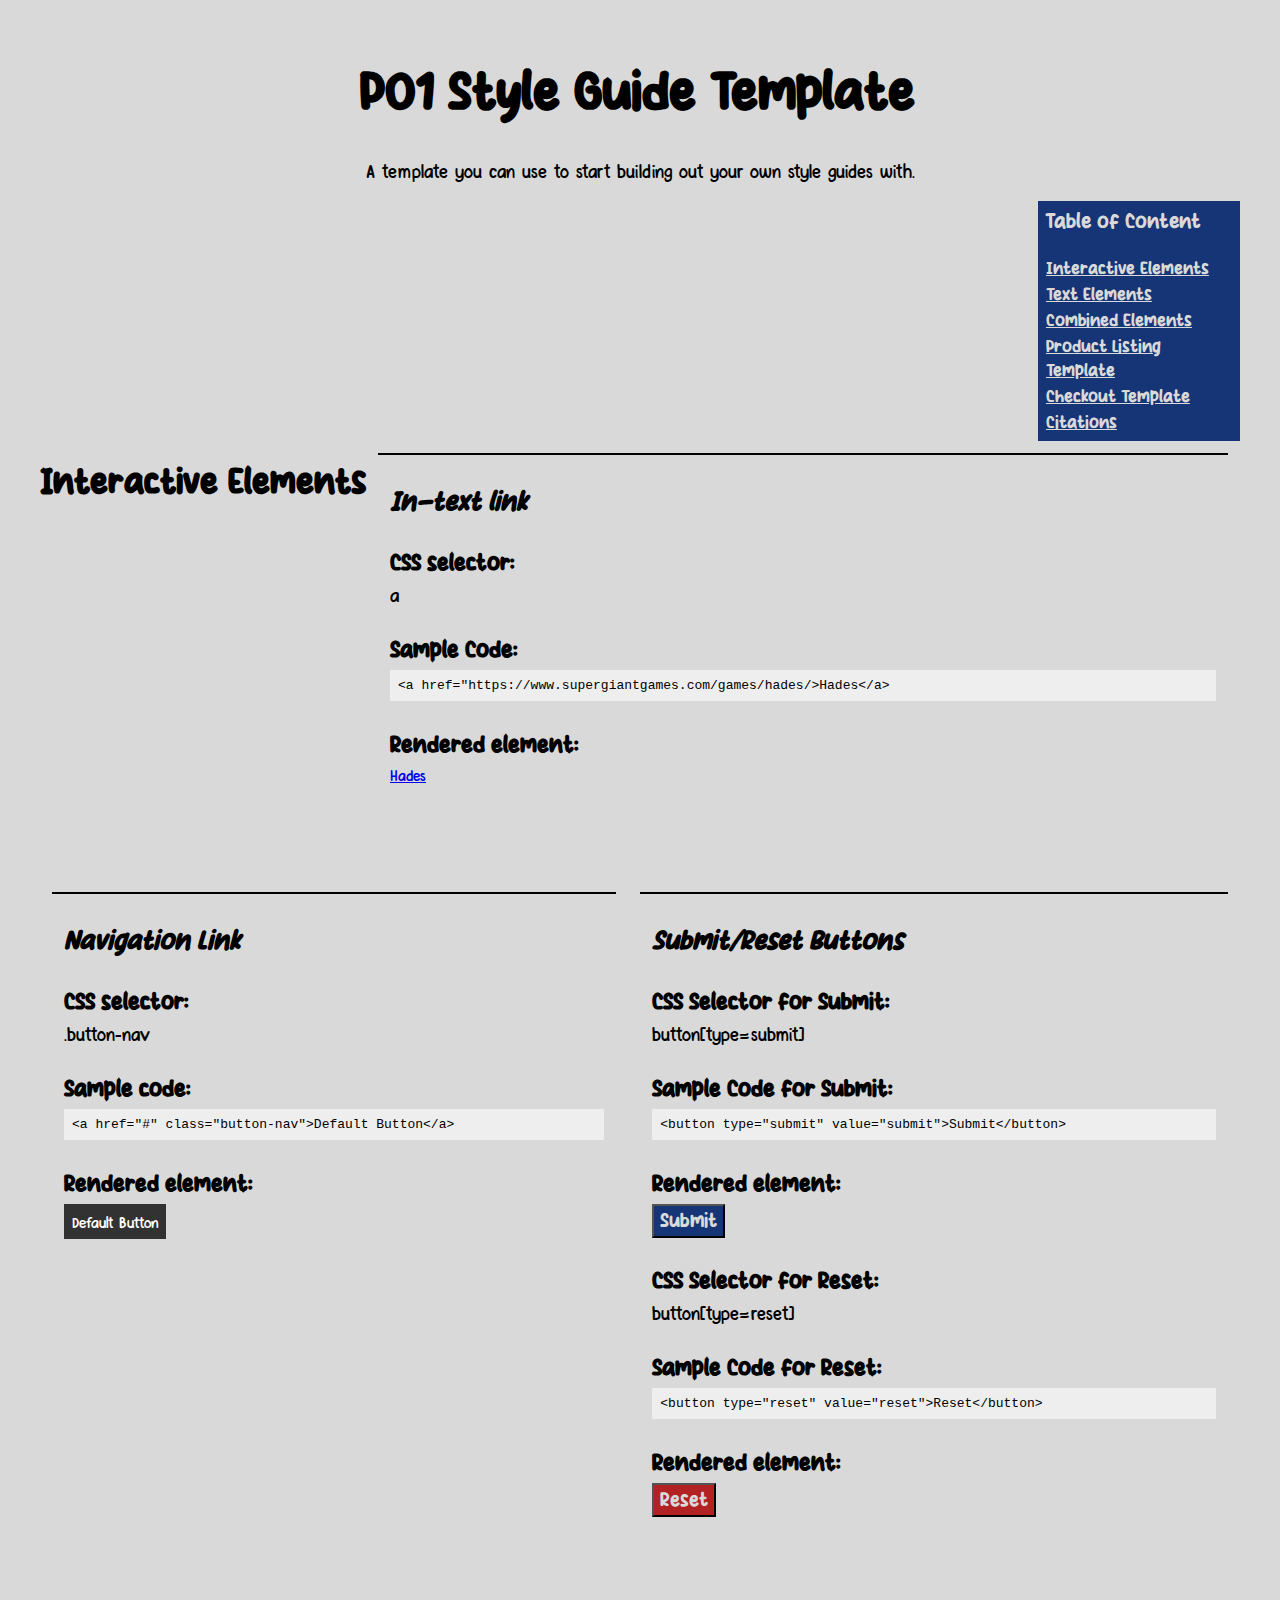
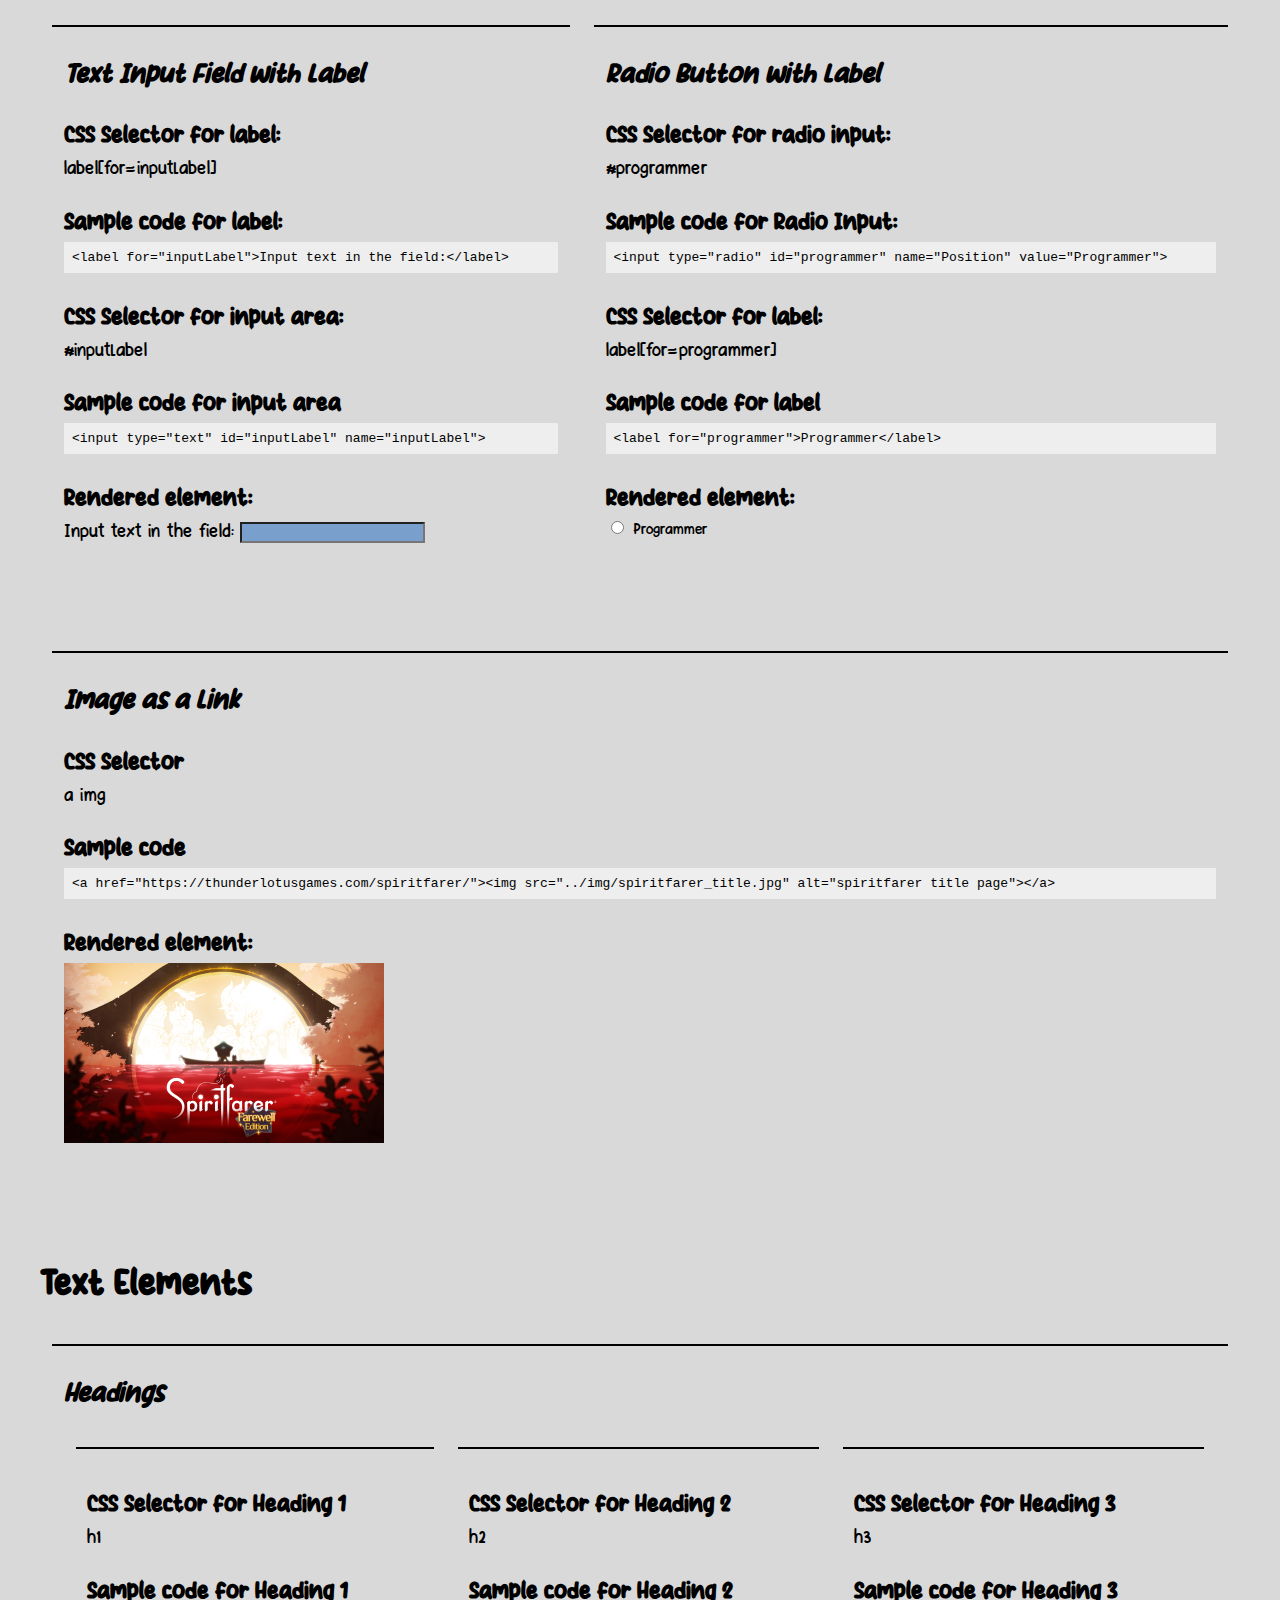
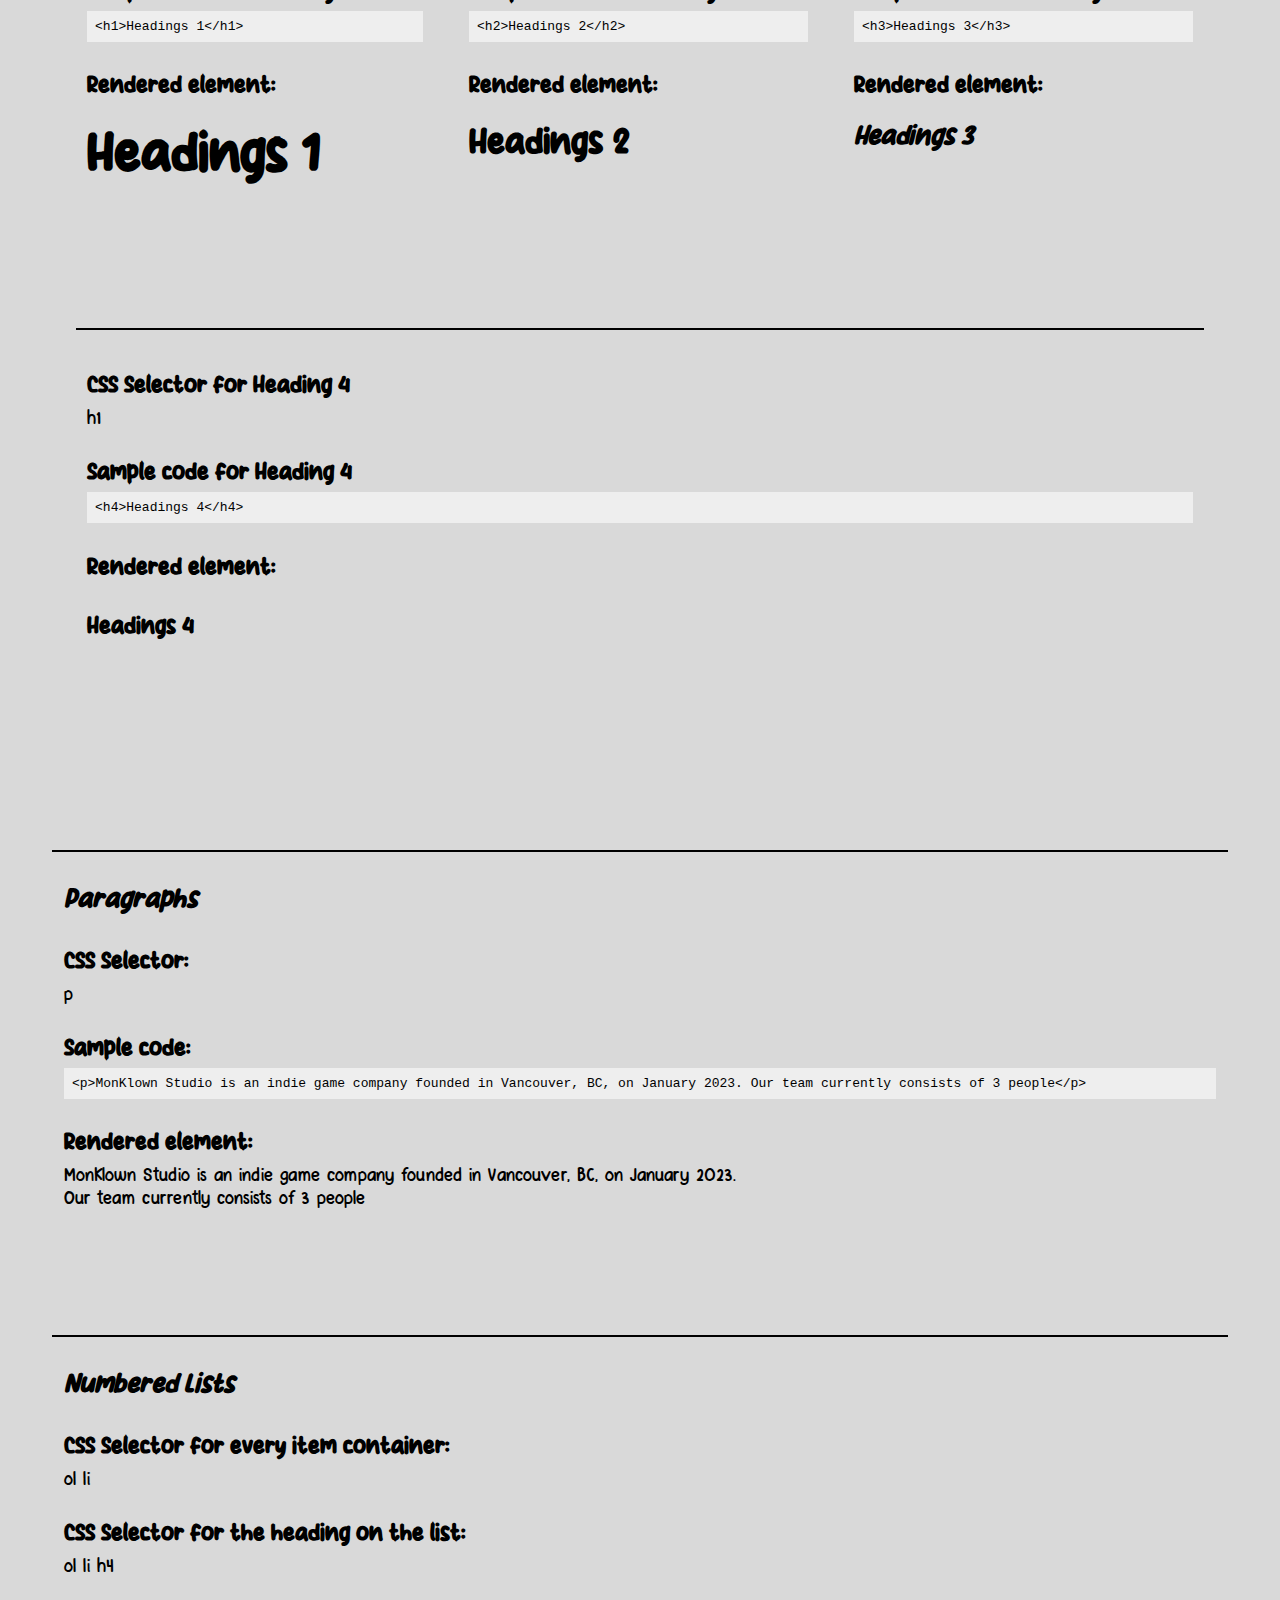
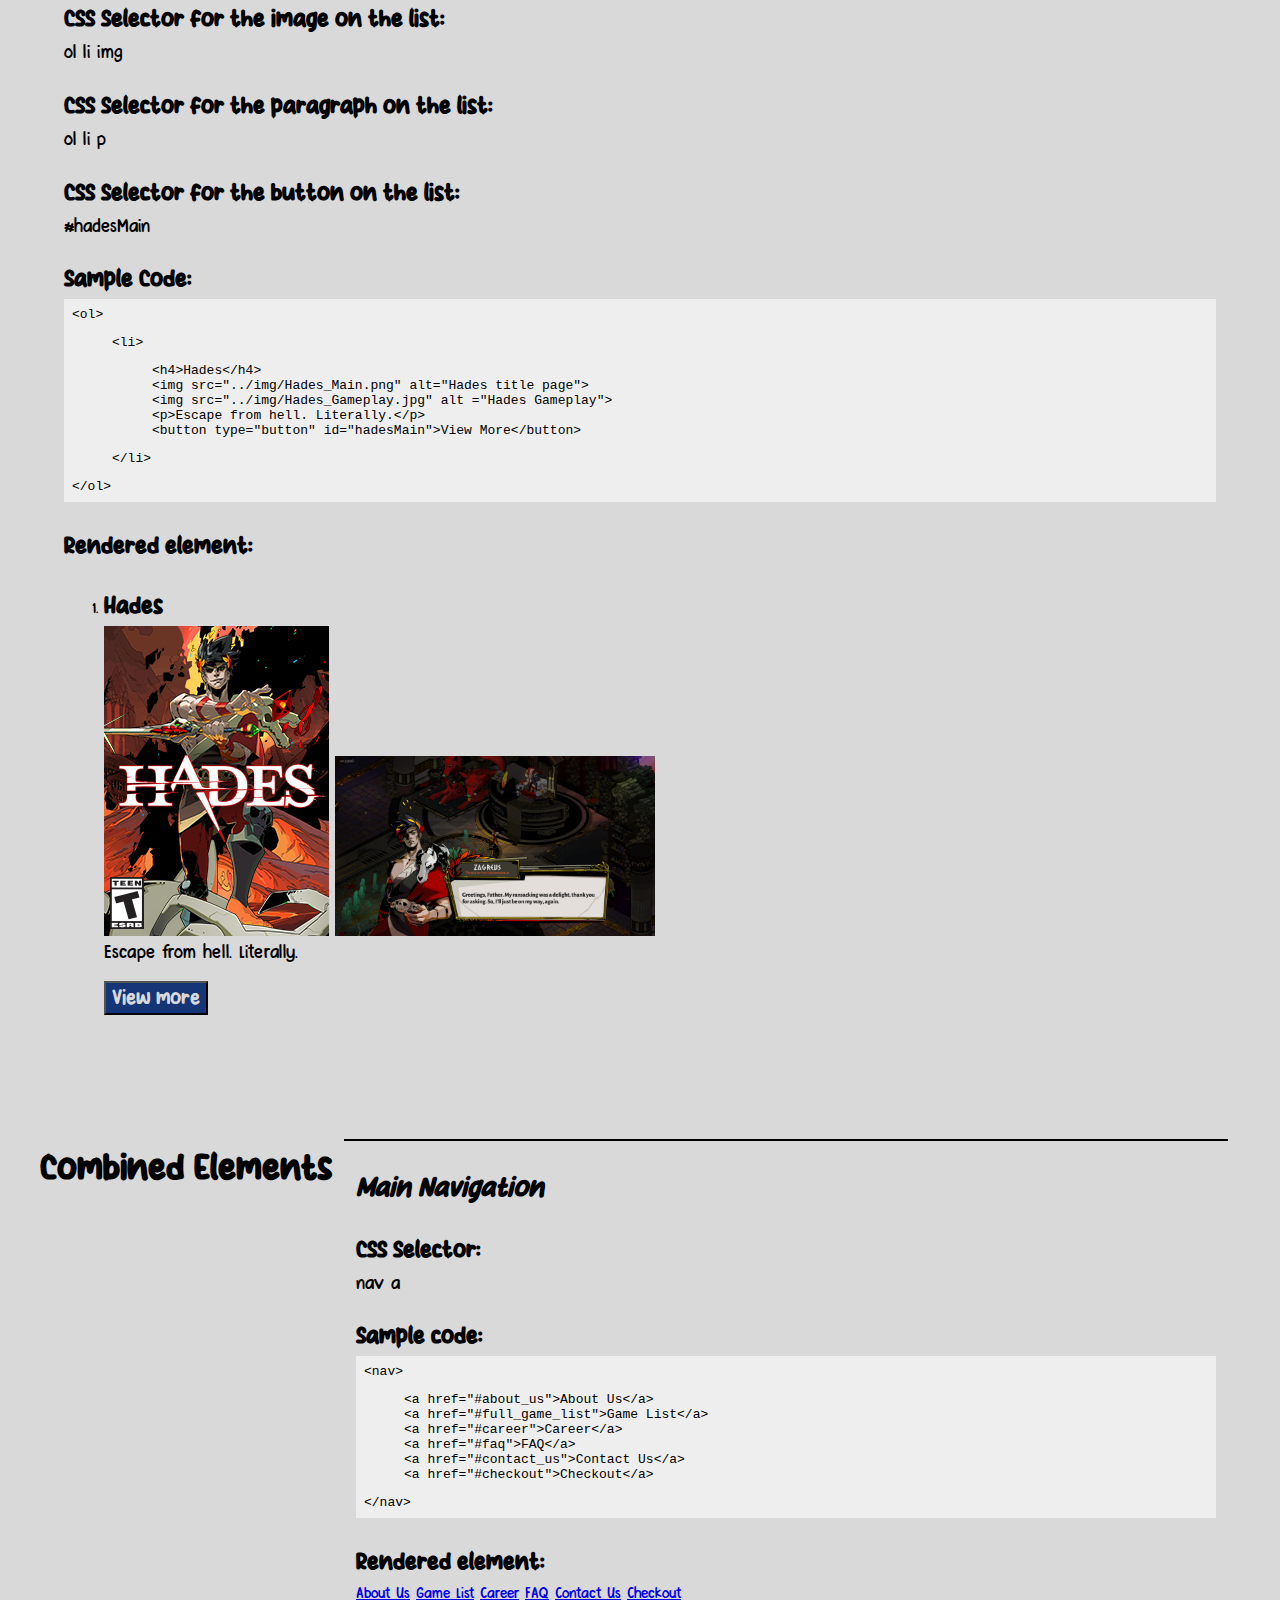
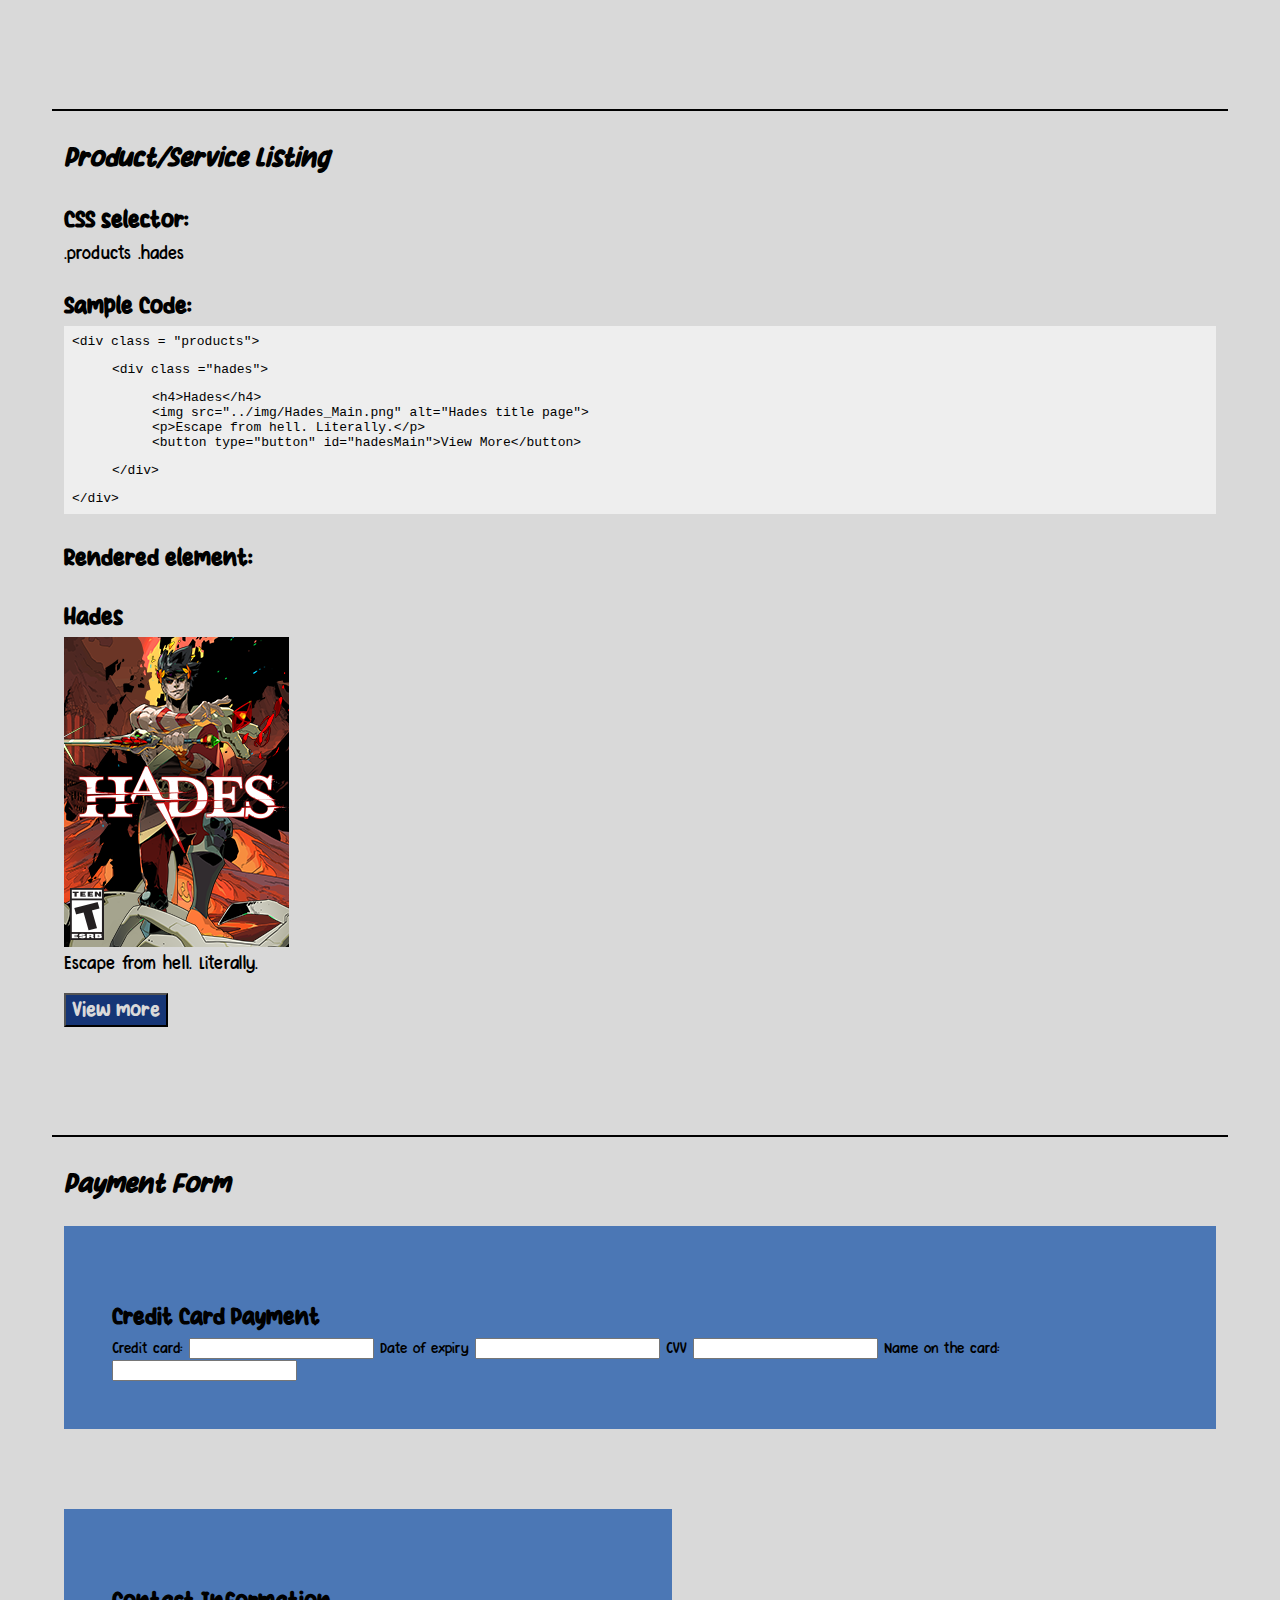
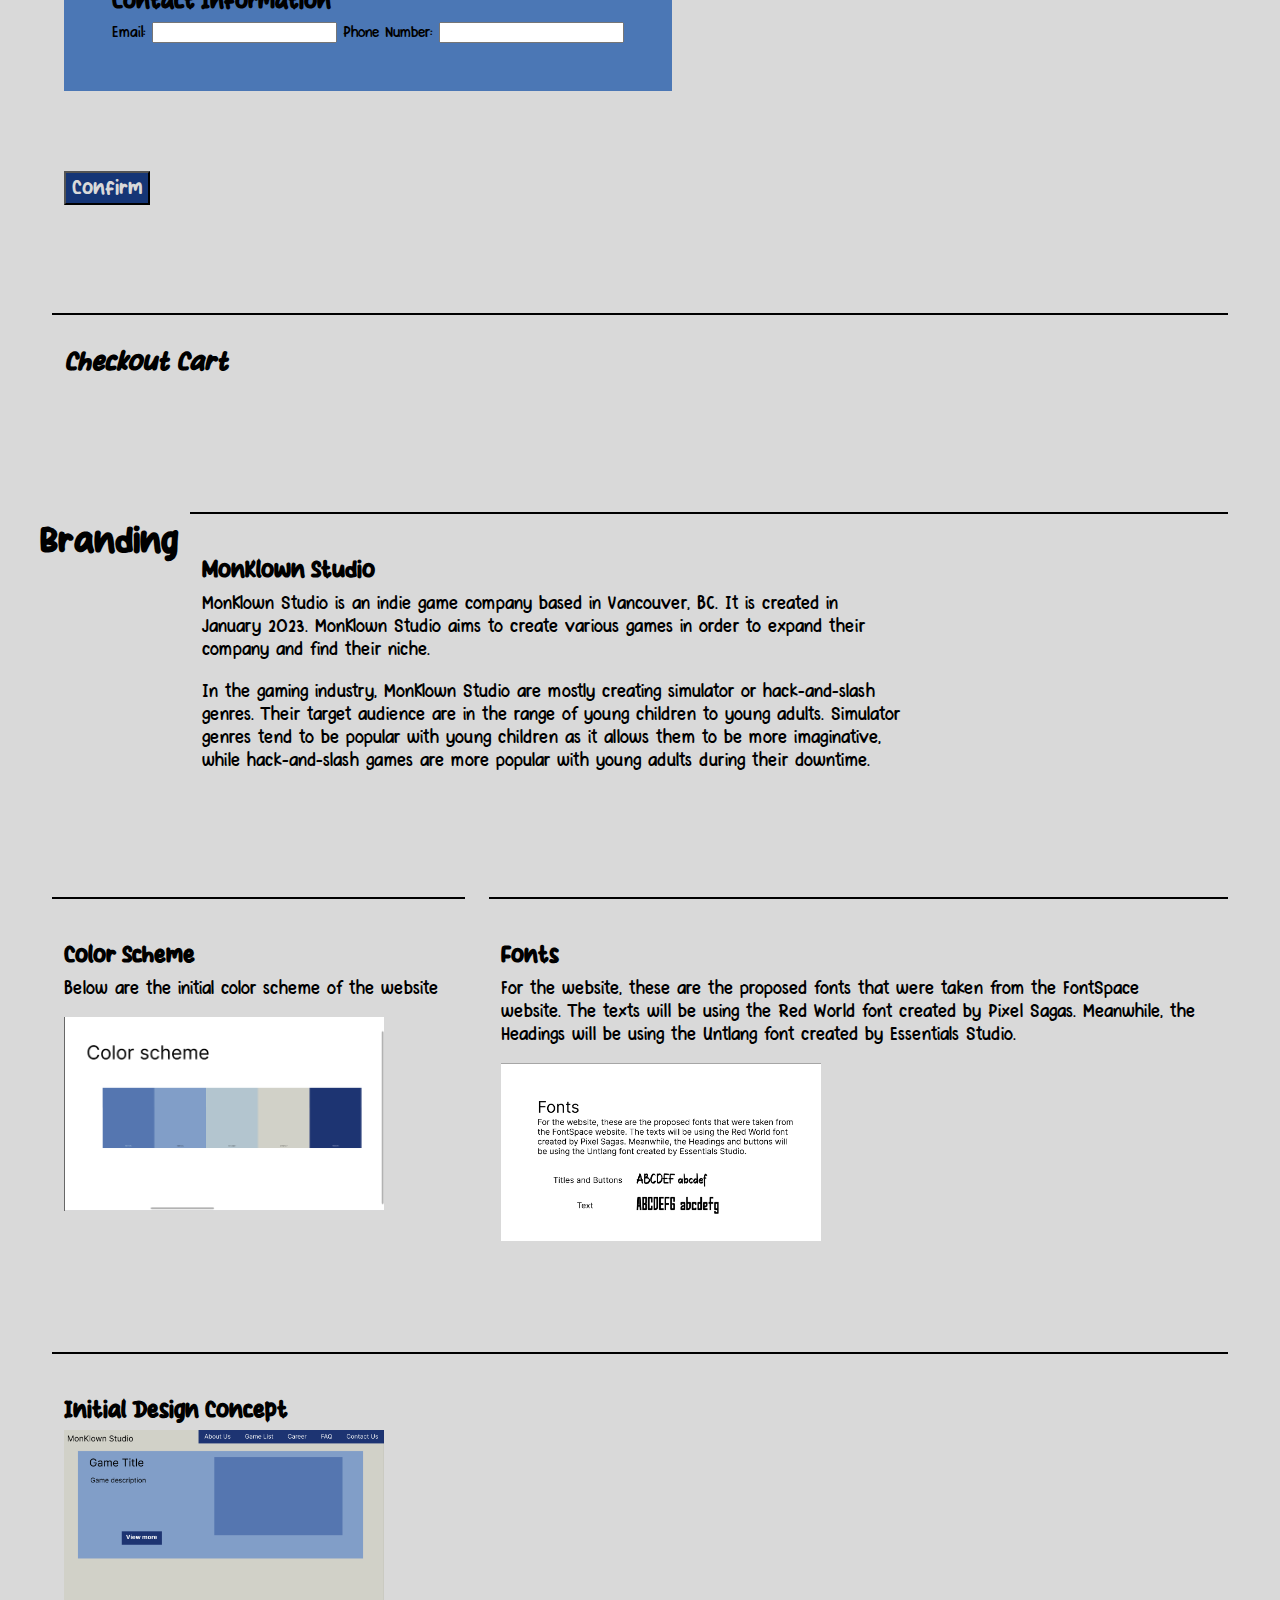
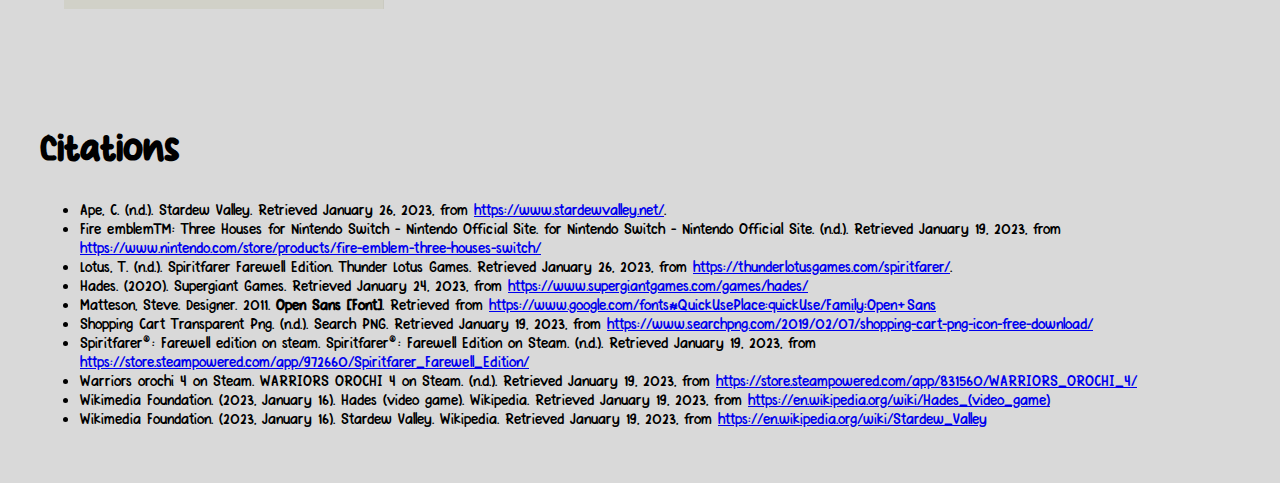
==== commit 08fe5bde: "restyling flex done" ====
--- a/html/index.html
+++ b/html/index.html
@@ -153,42 +153,51 @@
 
         <section class="element">
             <h3>Headings</h3>
-            
-            <h4>CSS Selector for Heading 1</h4>
-            <p>h1</p>
-
-            <h4>Sample code for Heading 1</h4>
-            <code>&lt;h1&gt;Headings 1&lt;/h1&gt;</code>
-
-            <h4>Rendered element:</h4>
-            <h1>Headings 1</h1>
-
-            <h4>CSS Selector for Heading 2</h4>
-            <p>h2</p>
-
-            <h4>Sample code for Heading 2</h4>
-            <code>&lt;h2&gt;Headings 2&lt;/h2&gt;</code>
-
-            <h4>Rendered element:</h4>
-            <h2>Headings 2</h2>
-
-            <h4>CSS Selector for Heading 3</h4>
-            <p>h3</p>
-
-            <h4>Sample code for Heading 3</h4>
-            <code>&lt;h3&gt;Headings 3&lt;/h3&gt;</code>
-
-            <h4>Rendered element:</h4>
-            <h3>Headings 3</h3>
-
-            <h4>CSS Selector for Heading 4</h4>
-            <p>h1</p>
-
-            <h4>Sample code for Heading 4</h4>
-            <code>&lt;h4&gt;Headings 4&lt;/h4&gt;</code>
-
-            <h4>Rendered element:</h4>
-            <h4>Headings 4</h4>
+            <div class="heading_container">
+                <div class="headings">
+                    <h4>CSS Selector for Heading 1</h4>
+                    <p>h1</p>
+
+                    <h4>Sample code for Heading 1</h4>
+                    <code>&lt;h1&gt;Headings 1&lt;/h1&gt;</code>
+
+                    <h4>Rendered element:</h4>
+                    <h1>Headings 1</h1>
+                </div>
+
+                <div class="headings">
+                    <h4>CSS Selector for Heading 2</h4>
+                    <p>h2</p>
+
+                    <h4>Sample code for Heading 2</h4>
+                    <code>&lt;h2&gt;Headings 2&lt;/h2&gt;</code>
+
+                    <h4>Rendered element:</h4>
+                    <h2>Headings 2</h2>
+                </div>
+
+                <div class="headings">
+                    <h4>CSS Selector for Heading 3</h4>
+                    <p>h3</p>
+
+                    <h4>Sample code for Heading 3</h4>
+                    <code>&lt;h3&gt;Headings 3&lt;/h3&gt;</code>
+
+                    <h4>Rendered element:</h4>
+                    <h3>Headings 3</h3>
+                </div>
+
+                <div class="headings">
+                    <h4>CSS Selector for Heading 4</h4>
+                    <p>h1</p>
+
+                    <h4>Sample code for Heading 4</h4>
+                    <code>&lt;h4&gt;Headings 4&lt;/h4&gt;</code>
+
+                    <h4>Rendered element:</h4>
+                    <h4>Headings 4</h4>
+                </div>
+            </div>
         </section>
 
         <section class="element">
@@ -291,16 +300,37 @@
 
         <section class="element">
             <h3>Product/Service Listing</h3>
+
+            <h4>CSS selector:</h4>
+            <p>.products .hades</p>
+
+            <h4>Sample Code:</h4>
+            <code>
+                &lt;div class = "products"&gt;
+                <blockquote>
+                    &lt;div class ="hades"&gt;
+                    <blockquote>
+                        &lt;h4&gt;Hades&lt;/h4&gt; <br>
+                        &lt;img src="../img/Hades_Main.png" alt="Hades title page"&gt; <br>
+                        &lt;p&gt;Escape from hell. Literally.&lt;/p&gt; <br>
+                        &lt;button type="button" id="hadesMain"&gt;View More&lt;/button&gt; <br>
+                    </blockquote>
+                    &lt;/div&gt;
+                </blockquote>
+                &lt;/div&gt;
+            </code>
+
+            <h4>Rendered element:</h4>
             <div class ="products">
                 <!--Images taken from supergiantsgame.com-->
                 <div class="hades">
                     <h4>Hades</h4>
                     <img src="../img/Hades_Main.png" alt="Hades title page"> 
                     <p>Escape from hell. Literally.</p>
-                    <button type="button">View more</button>
-                </div>
-
-                <!--Image taken from https://thunderlotusgames.com/spiritfarer/-->
+                    <button type="button" id="hadesMain">View more</button>
+                </div>
+
+                <!-- Image taken from https://thunderlotusgames.com/spiritfarer/
                 <div class="spiritfarer">
                     <h4>Spiritfarer</h4>
                     <img src="../img/spiritfarer_title.jpg" alt="Spiritfarer title page">
@@ -308,7 +338,7 @@
                     <button type="button">View more</button>
                 </div>
 
-                <!--Image taken from https://www.nintendo.com/store/products/fire-emblem-three-houses-switch/-->
+                Image taken from https://www.nintendo.com/store/products/fire-emblem-three-houses-switch/
                 <div class="fire_emblem">
                     <h4>Fire Emblem Warriors: Three Hopes</h4>
                     <img src="../img/fe3_hopes_title.jpg" alt="Fire emblem three hopes title page">
@@ -316,7 +346,7 @@
                     <button type="button">View more</button>
                 </div>
 
-                <!--Image taken from https://store.steampowered.com/app/831560/WARRIORS_OROCHI_4/-->
+                Image taken from https://store.steampowered.com/app/831560/WARRIORS_OROCHI_4/
                 <div class="warriors_orochi">
                     <h4>Warriors Orochi 4</h4>
                     <img src="../img/Warriors_orochi_4_Main.png" alt="Warriors orochi 4 title page">
@@ -324,13 +354,13 @@
                     <button type="button">View more</button>
                 </div>
 
-                <!--Image taken from stardewvalley.net-->
+                Image taken from stardewvalley.net
                 <div class="stardew_valley">
                     <h4>Stardew Valley</h4>
                     <img src="../img/stardew_valley_gameplay.png" alt="Stardew Valley Gameplay">
                     <p>A farming simulation game inspired by the famous franchise Story of Seasons.</p>
                     <button type="button">View more</button>
-                </div>
+                </div> -->
             </div>
         </section>
 
@@ -369,30 +399,36 @@
         <section class="element">
             <h3>Checkout Cart</h3>
         </section>
-
-        <section class="element">
-            <h3>Branding</h3>
-
+    </section>
+    <!-- // COMBINED ELEMENTS SECTION -->
+
+    <!-- BRANDING SECTION -->
+    <section id="branding_elements">
+        <h2>Branding</h2>
+        
+        <section class="element">
             <h4>MonKlown Studio</h4>
             <p>MonKlown Studio is an indie game company based in Vancouver, BC. It is created in January 2023. MonKlown Studio aims to create various games in order to expand their company and find their niche.</p>
             <p>In the gaming industry, MonKlown Studio are mostly creating simulator or hack-and-slash genres. Their target audience are in the range of young children to young adults. Simulator genres tend to be popular with young children as it allows them to be more imaginative, while hack-and-slash games are more popular with young adults during their downtime.</p>
-
+        </section>
+
+        <section class="element">
             <h4>Color Scheme</h4>
             <p>Below are the initial color scheme of the website</p>
             <img src="../img/figma_color_scheme.png" alt="color scheme">
-
+        </section>
+
+        <section class="element">
             <h4>Fonts</h4>
             <p>For the website, these are the proposed fonts that were taken from the FontSpace website. The texts will be using the Red World font created by Pixel Sagas. Meanwhile, the Headings will be using the Untlang font created by Essentials Studio.</p>
             <img src="../img/figma_font.png" alt="fonts">
-
+        </section>
+
+        <section class="element">
             <h4>Initial Design Concept</h4>
-            <img src="../img/figma design.png" alt="improved design">
-        </section>
-
+            <img src="../img/figma design.png" alt="improved design">           
+        </section>
     </section>
-    <!-- // COMBINED ELEMENTS SECTION -->
-
-
 
     <section id="citations">
         <h2>Citations</h2>
--- a/css/main.css
+++ b/css/main.css
@@ -23,16 +23,6 @@
   padding: 2rem;
   accent-color: #799FCC;
   background-color: #D9D9D9;
-}
-
-#interactive_elements{
-  display: flex;
-  flex-wrap: wrap;
-  align-content: center;
-}
-
-#interactive_elements h2{
-  align-items: center;
 }
 
 .element {
@@ -275,4 +265,56 @@
 .contact{
   background-color: #4B77B5;
   color: black;
+}
+
+#interactive_elements{
+  display: flex;
+  flex-wrap: wrap;
+  align-content: center;
+}
+
+#interactive_elements h2{
+  align-items: center;
+}
+
+#text_elements{
+  display: flex;
+  flex-wrap: wrap;
+  align-content: center;
+}
+
+#text_elements .element h3{
+  align-items: center;
+}
+
+.heading_container{
+  display: flex;
+  flex-wrap: wrap;
+  align-items:flex-start;
+  flex-direction: row;
+}
+
+.heading_container div{
+  margin: 1%;
+  padding: 1%;
+  flex-grow: 1;
+  min-height: 20%;
+  min-width: 20%;
+  padding-bottom: 2rem;
+  margin-bottom:4rem;
+  border-top-width: 0.15rem;
+  border-top-style: solid;
+  border-top-color: black;
+}
+
+#combined_elements{
+  display: flex;
+  flex-wrap: wrap;
+  align-content: center;
+}
+
+#branding_elements{
+  display: flex;
+  flex-wrap: wrap;
+  align-content: center;
 }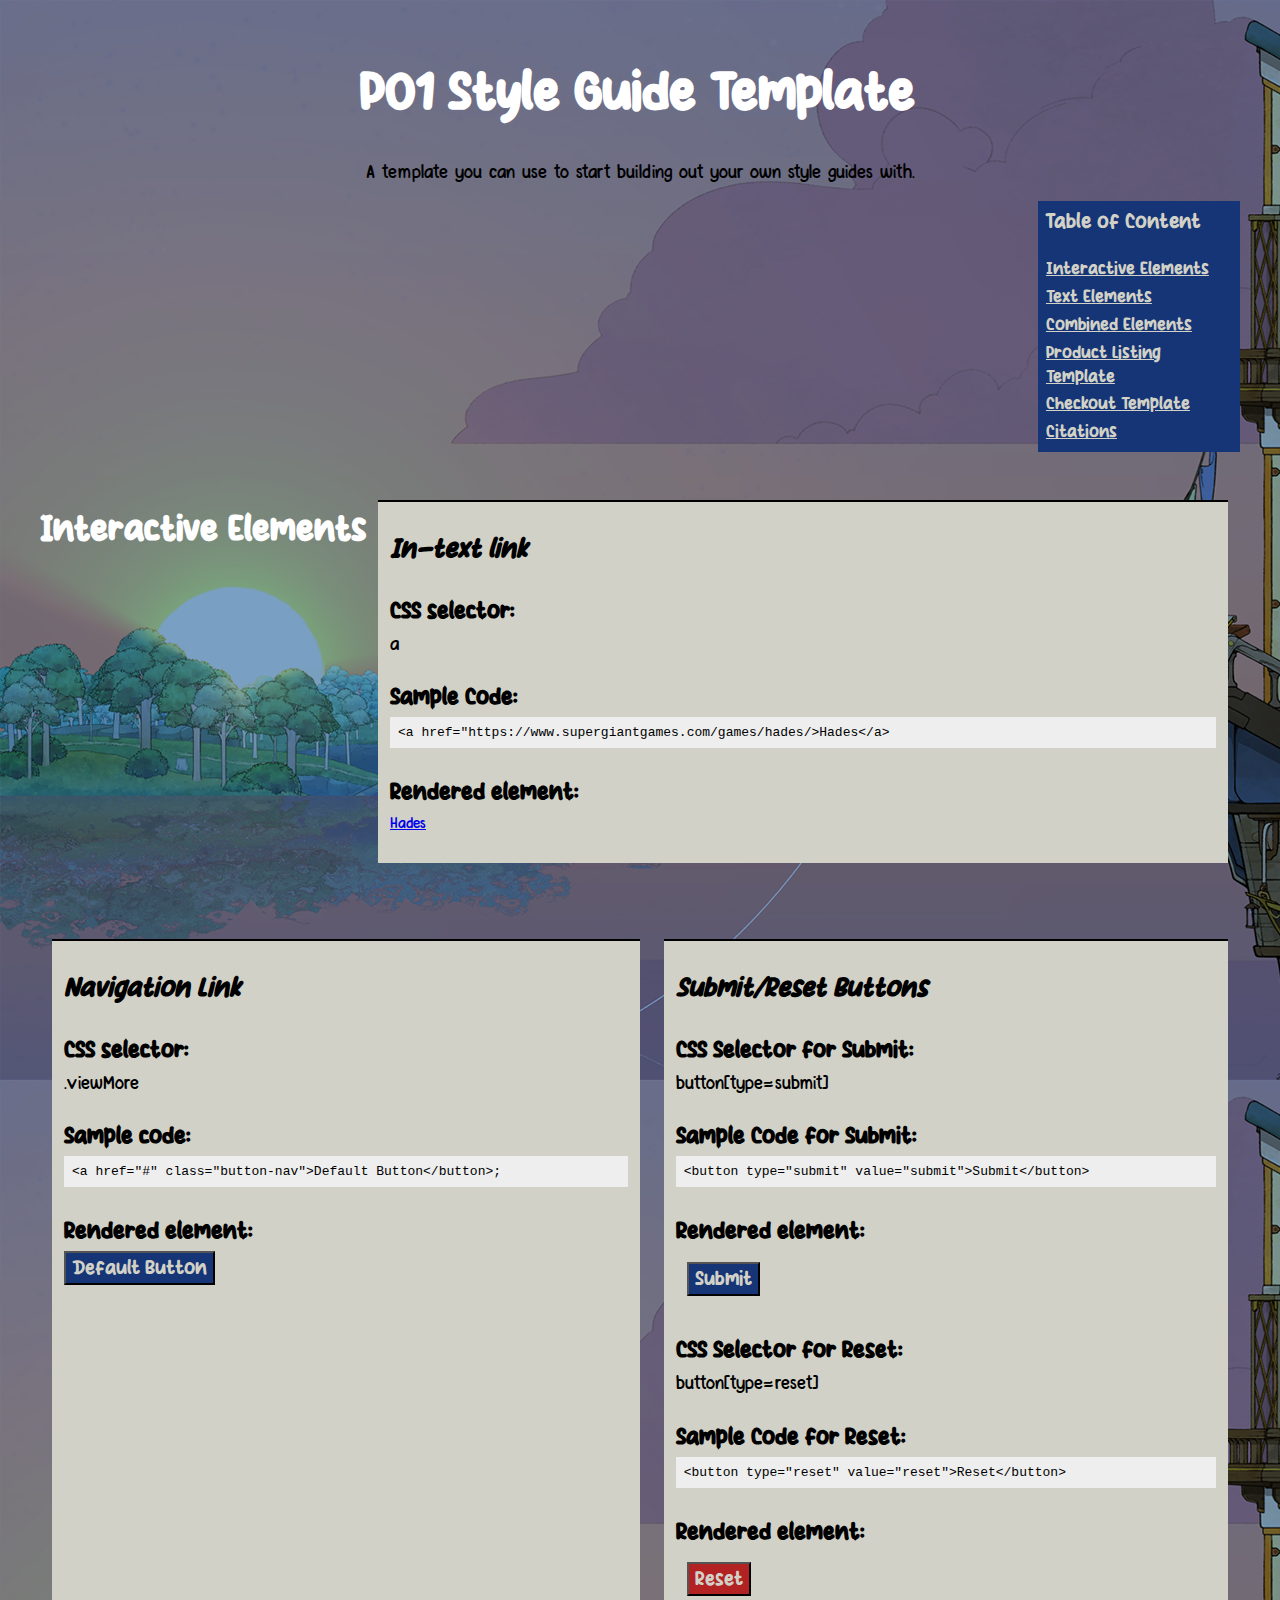
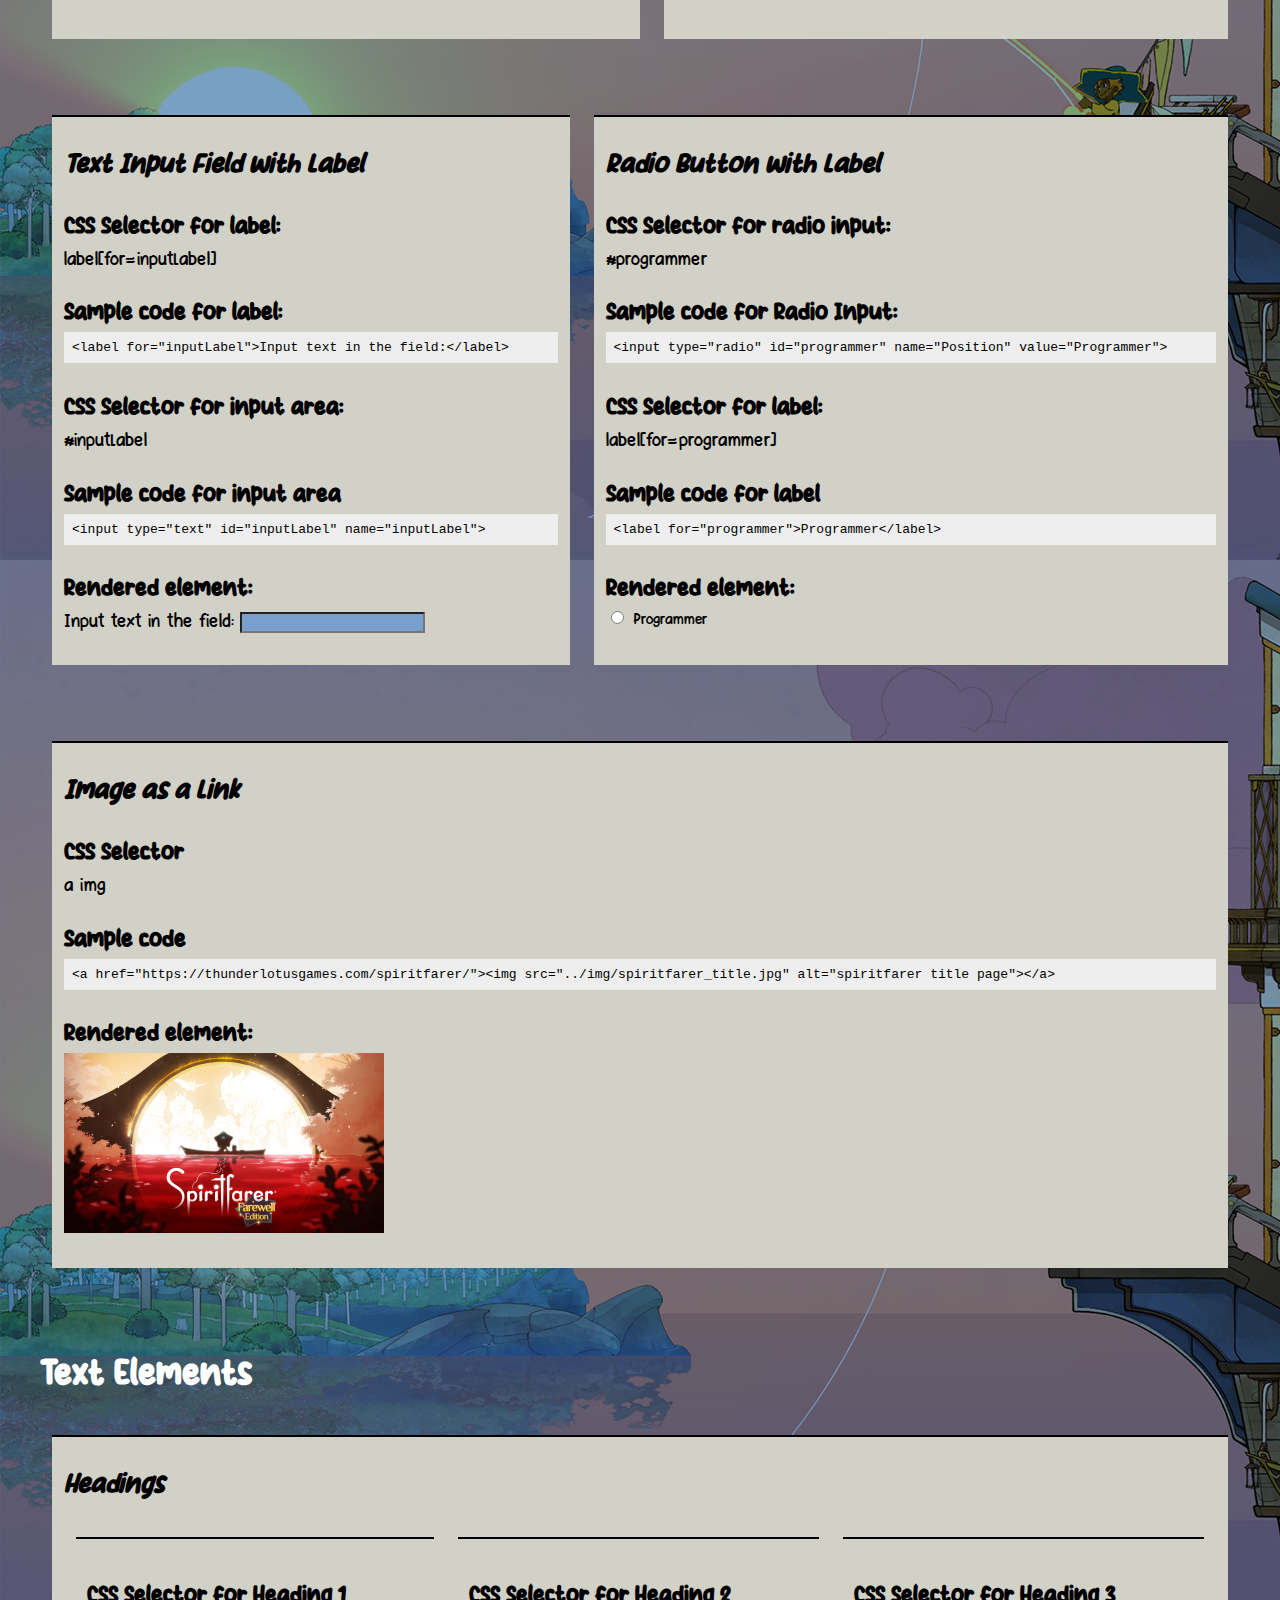
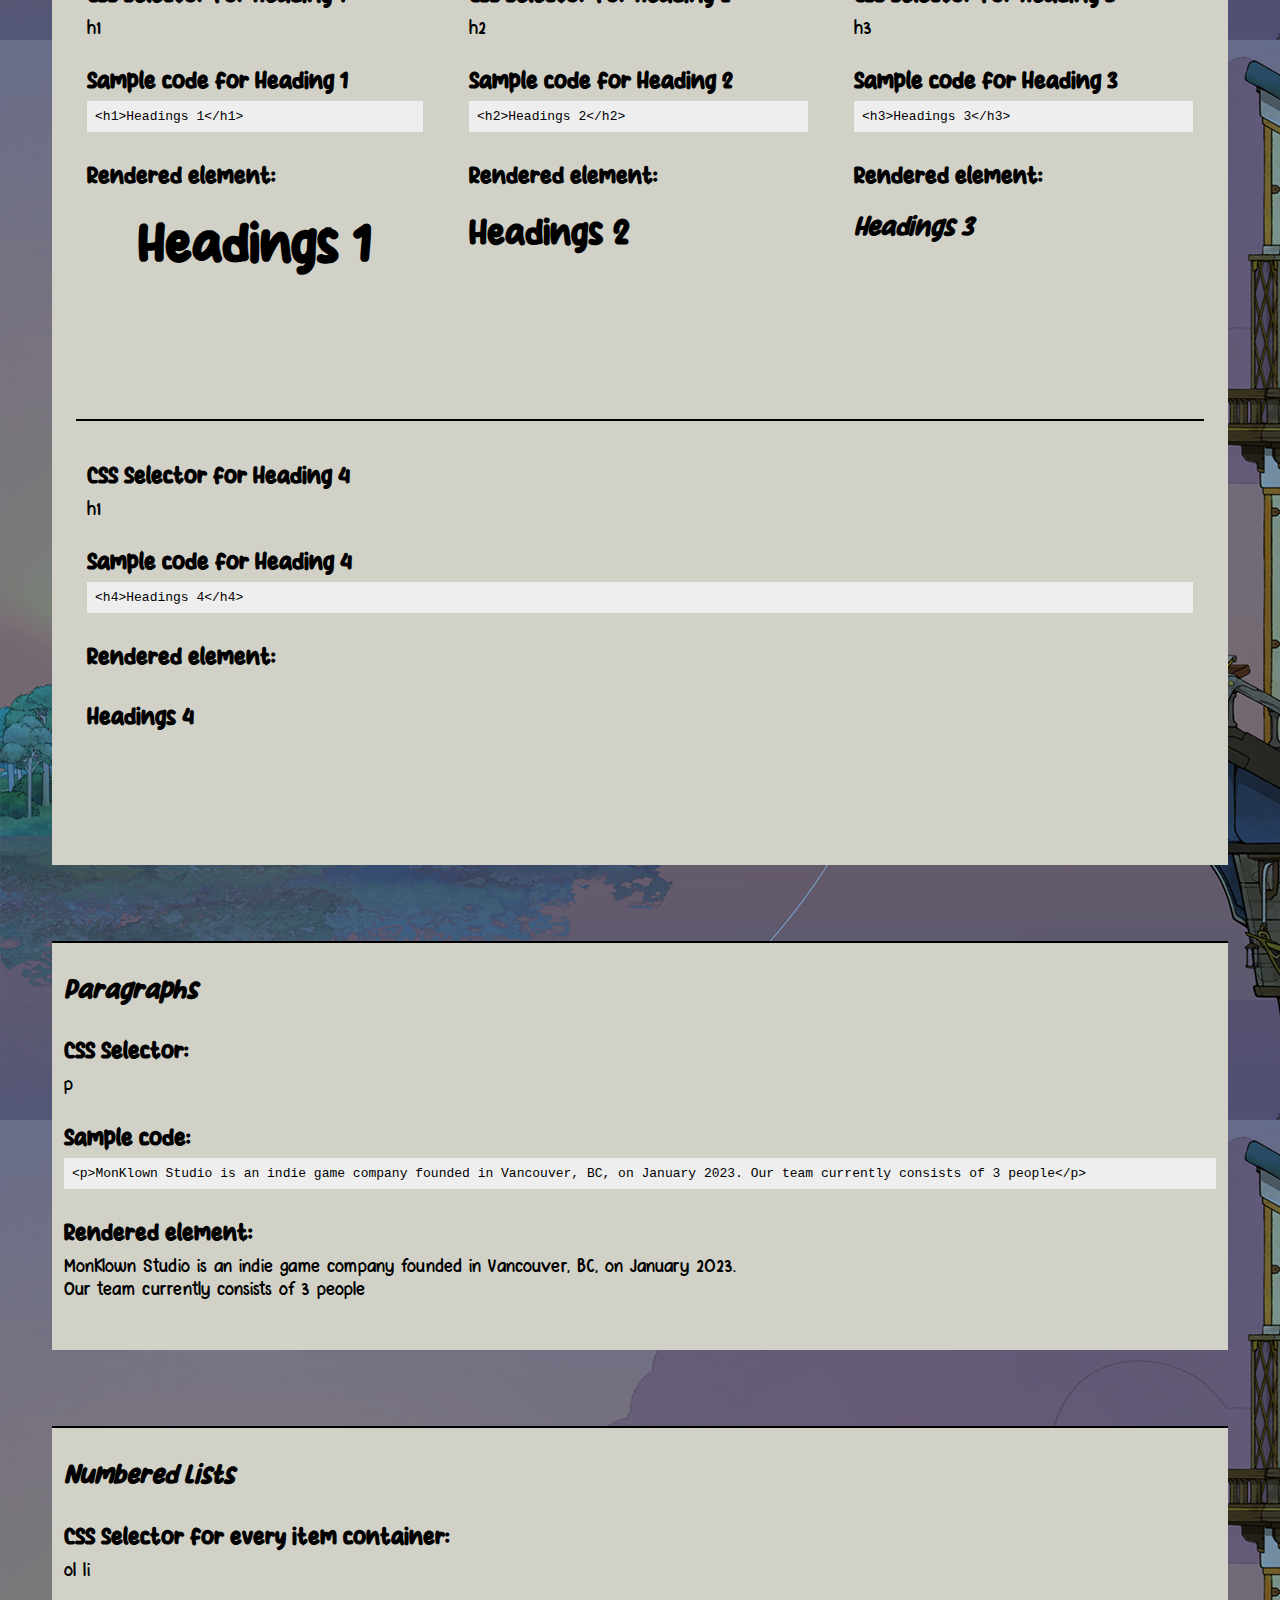
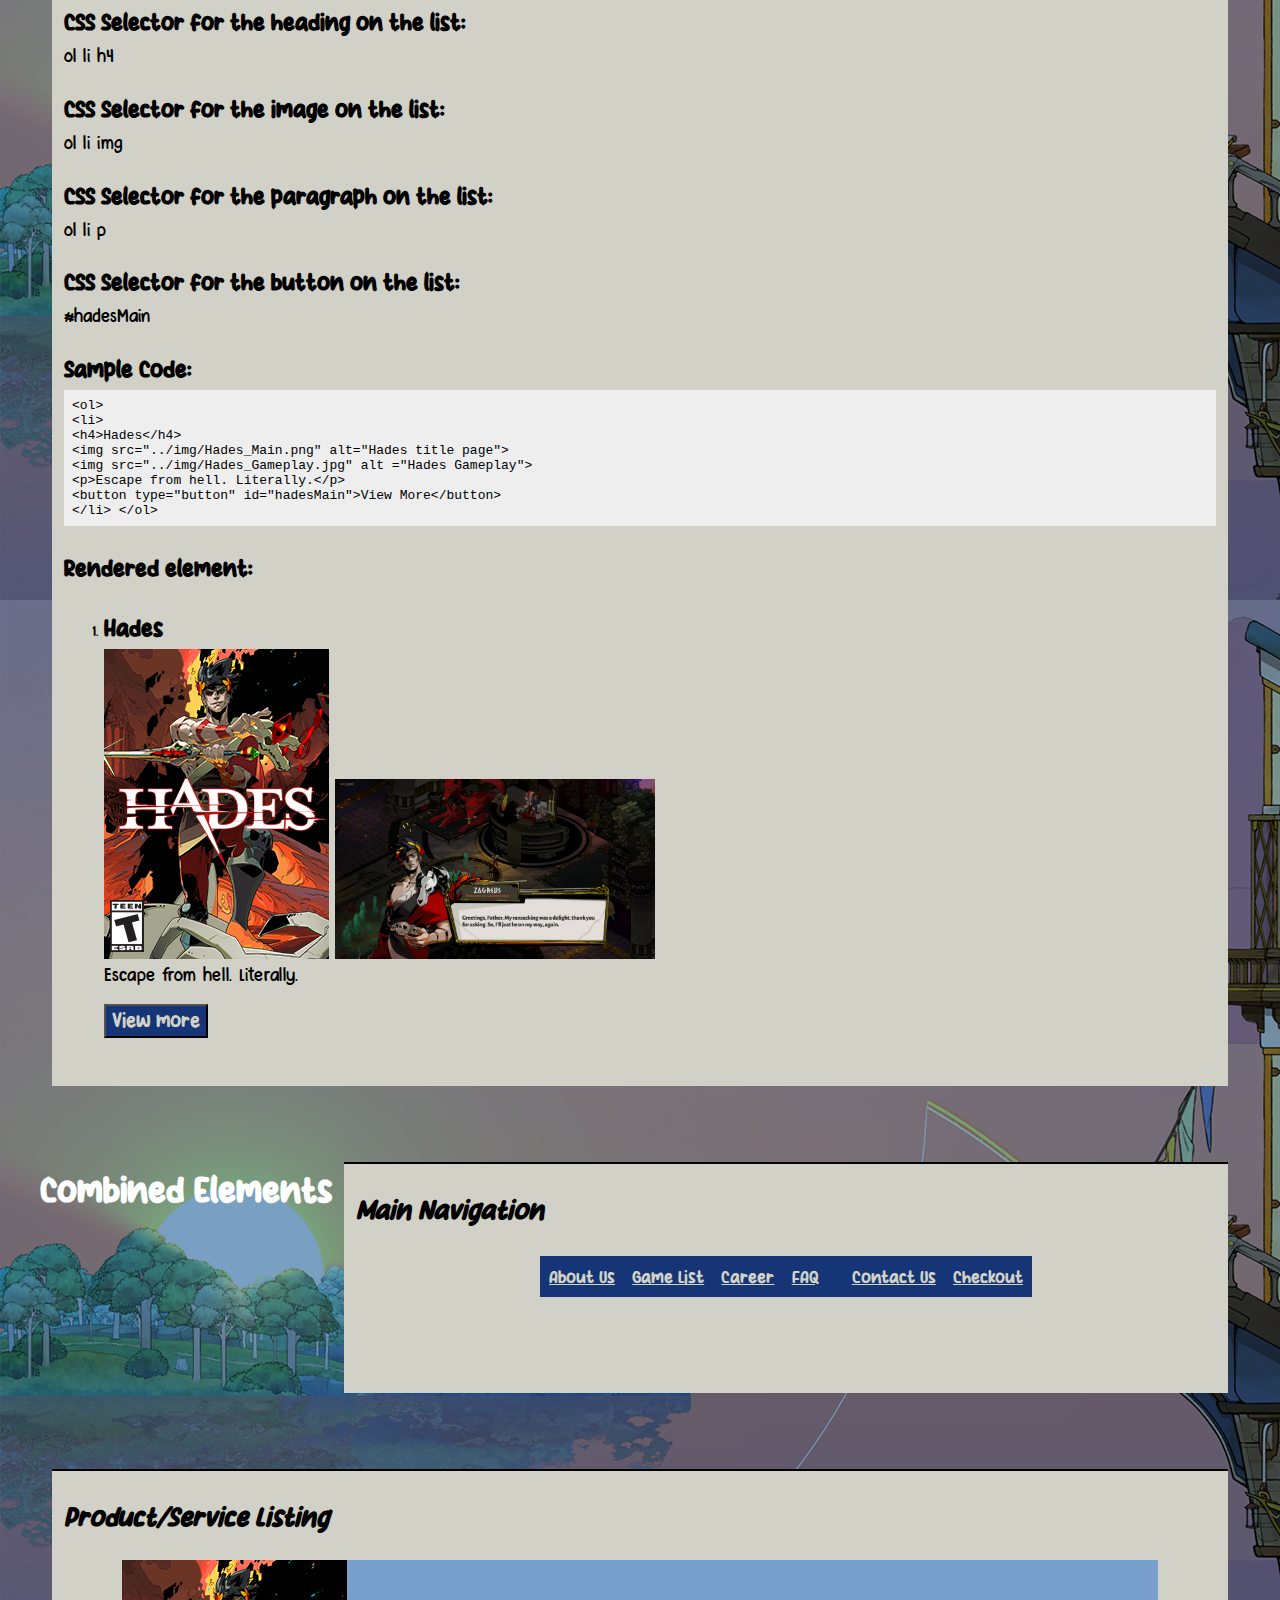
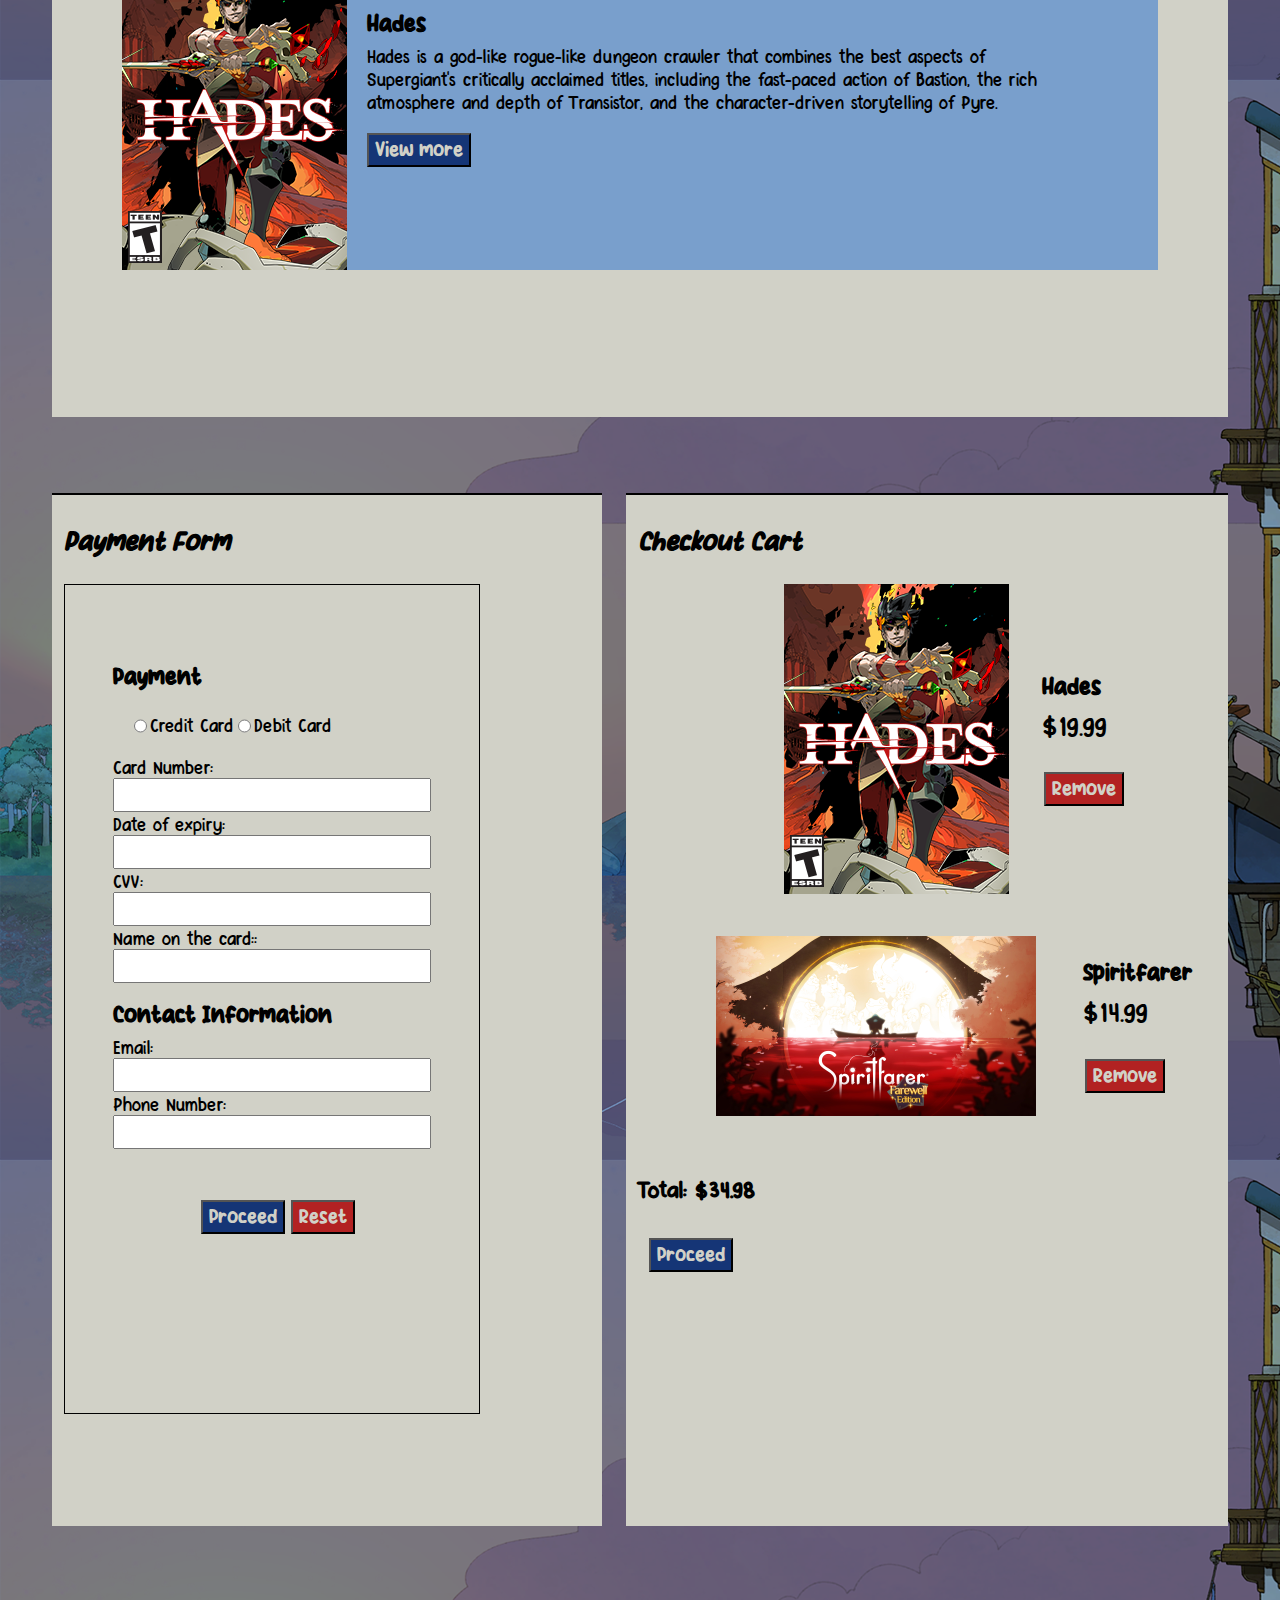
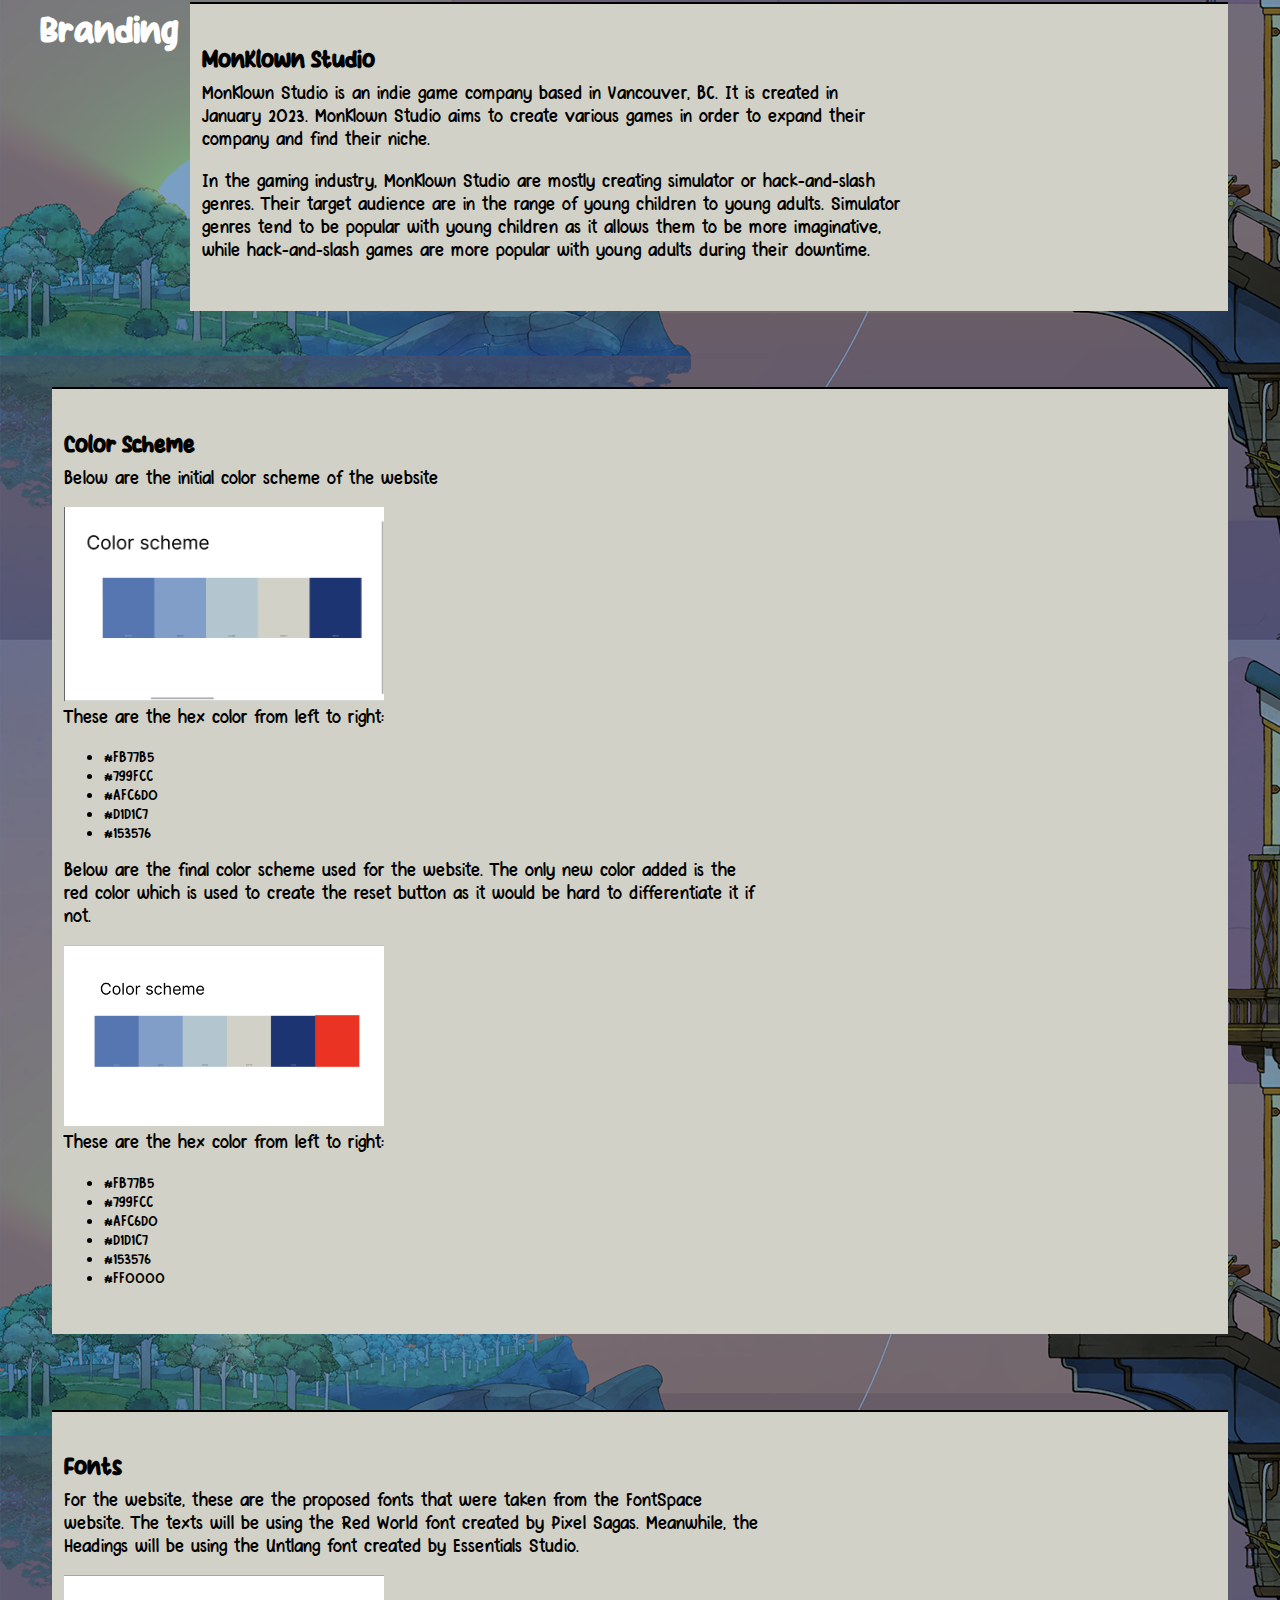
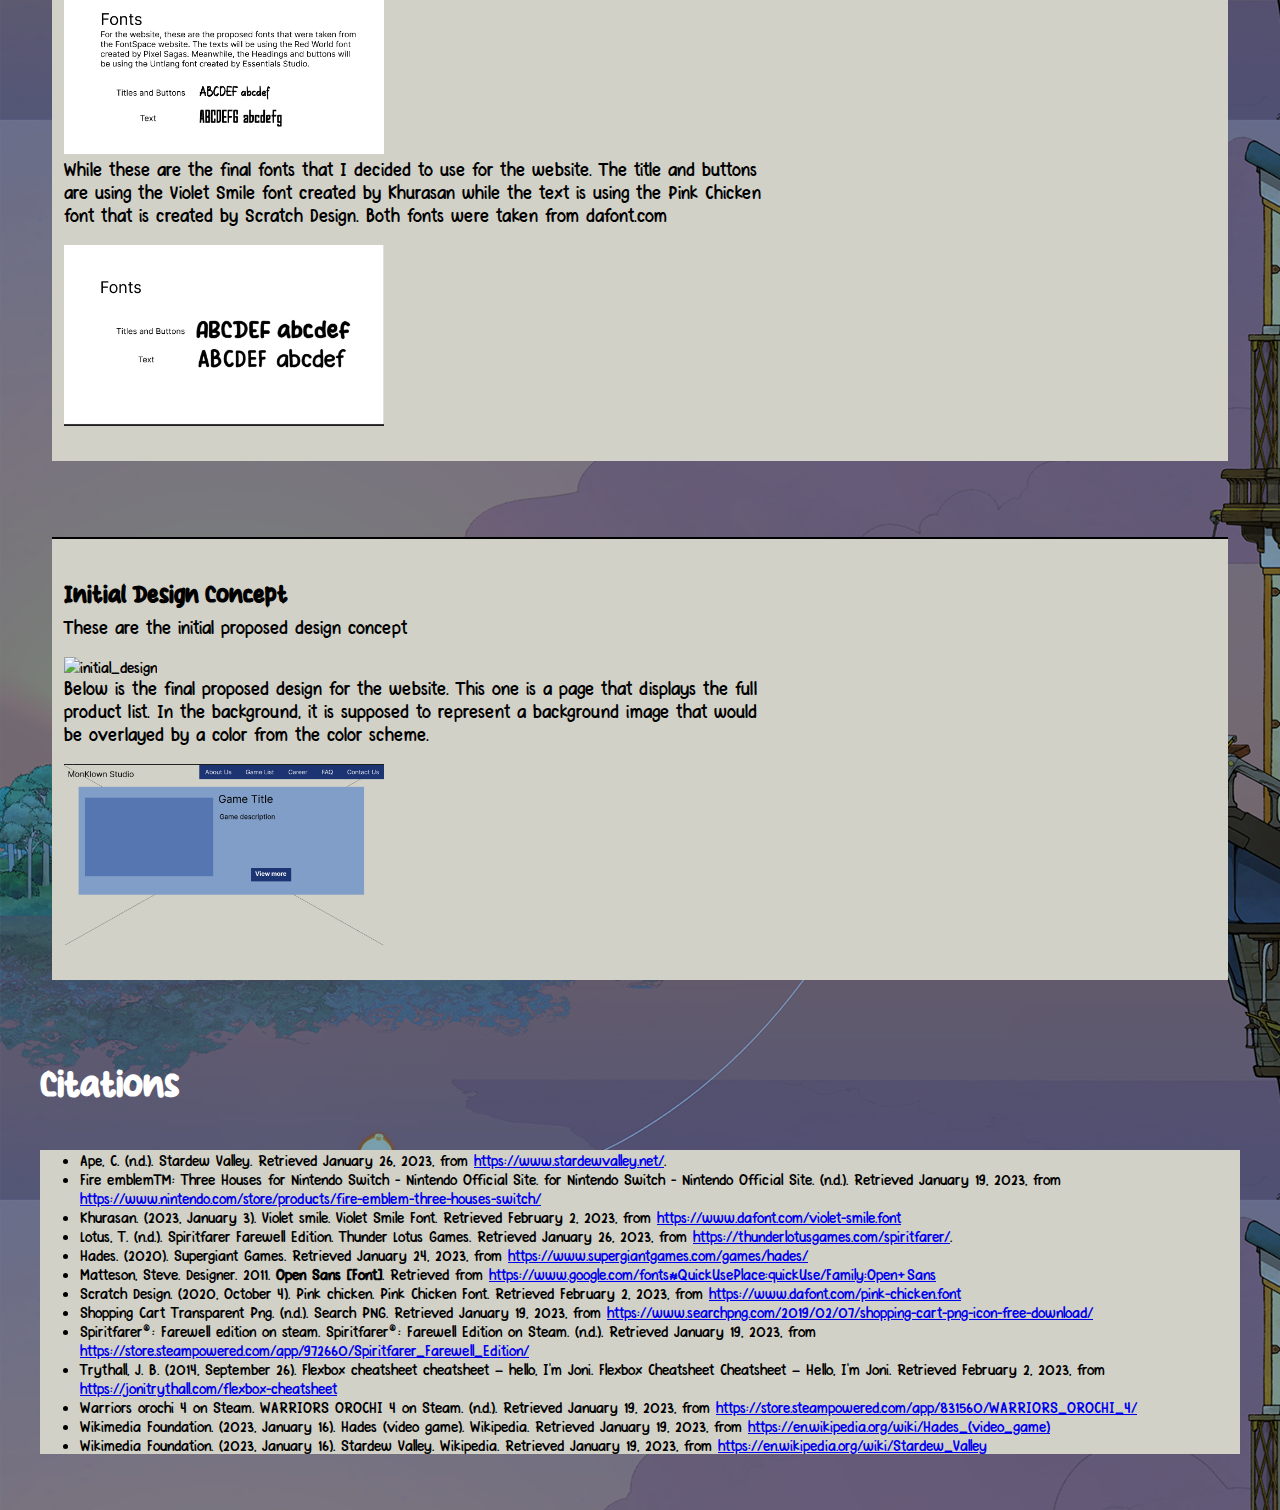
==== commit 9027b492: "final" ====
--- a/html/index.html
+++ b/html/index.html
@@ -13,7 +13,7 @@
 <body>
 
     <header>
-        <h1>P01 Style Guide Template</h1>
+        <h1 class="styleguide_heading">P01 Style Guide Template</h1>
 
         <p>A template you can use to start building out your own style guides with.</p>
 
@@ -30,7 +30,7 @@
 
     <!-- INTERACTIVE ELEMENTS SECTION // -->
     <section id="interactive_elements">
-        <h2>Interactive Elements</h2>
+        <h2 class="styleguide_heading">Interactive Elements</h2>
 
 
         <section class="element">
@@ -53,13 +53,13 @@
             <h3>Navigation Link</h3>
 
             <h4>CSS selector:</h4>
-            <p>.button-nav</p>
+            <p>.viewMore</p>
 
             <h4>Sample code:</h4>
-            <code>&lt;a href="#" class="button-nav"&gt;Default Button&lt;/a&gt;</code>
-
-            <h4>Rendered element:</h4>
-            <a class="button-nav" href="#">Default Button</a>
+            <code>&lt;a href="#" class="button-nav"&gt;Default Button&lt;/button&gt;;</code>
+
+            <h4>Rendered element:</h4>
+            <button type ="button" class="viewMore">Default Button</button>
 
         </section>
 
@@ -149,7 +149,7 @@
 
     <!-- TEXT ELEMENTS SECTION // -->
     <section id="text_elements">
-        <h2>Text Elements</h2>
+        <h2 class="styleguide_heading">Text Elements</h2>
 
         <section class="element">
             <h3>Headings</h3>
@@ -233,18 +233,14 @@
 
             <h4>Sample Code:</h4>
             <code>
-                &lt;ol&gt;
-                <blockquote>
-                    &lt;li&gt;
-                    <blockquote>
+                &lt;ol&gt;<br>
+                    &lt;li&gt;<br>
                         &lt;h4&gt;Hades&lt;/h4&gt; <br>
                         &lt;img src="../img/Hades_Main.png" alt="Hades title page"&gt; <br>
                         &lt;img src="../img/Hades_Gameplay.jpg" alt ="Hades Gameplay"&gt; <br>
                         &lt;p&gt;Escape from hell. Literally.&lt;/p&gt; <br>
                         &lt;button type="button" id="hadesMain"&gt;View More&lt;/button&gt; <br>
-                    </blockquote>
                     &lt;/li&gt;
-                </blockquote>
                 &lt;/ol&gt;
             </code>
 
@@ -256,7 +252,7 @@
                     <img src="../img/Hades_Main.png" alt="Hades title page"> 
                     <img src="../img/Hades_Gameplay.jpg" alt ="Hades Gameplay">
                     <p>Escape from hell. Literally.</p>
-                    <button type="button" id="hadesMain">View more</button>
+                    <button type ="button" class="viewMore">View more</button>
                 </li>
             </ol>
         </section>
@@ -265,29 +261,11 @@
     <!-- // TEXT ELEMENTS SECTION -->
     <!-- COMBINED ELEMENTS SECTION // -->
     <section id="combined_elements">
-        <h2>Combined Elements</h2>
+        <h2 class="styleguide_heading">Combined Elements</h2>
 
         <section class="element">
             <h3>Main Navigation</h3>
 
-            <h4>CSS Selector:</h4>
-            <p>nav a</p>
-
-            <h4>Sample code:</h4>
-            <code>
-                &lt;nav&gt;
-                <blockquote>
-                    &lt;a href="#about_us"&gt;About Us&lt;/a&gt; <br>
-                    &lt;a href="#full_game_list"&gt;Game List&lt;/a&gt; <br>
-                    &lt;a href="#career"&gt;Career&lt;/a&gt; <br>
-                    &lt;a href="#faq"&gt;FAQ&lt;/a&gt; <br>
-                    &lt;a href="#contact_us"&gt;Contact Us&lt;/a&gt; <br>
-                    &lt;a href="#checkout"&gt;Checkout&lt;/a&gt; <br>
-                </blockquote>
-                &lt;/nav&gt;
-            </code>
-
-            <h4>Rendered element:</h4>
             <nav>
                 <a href="#about_us">About Us</a>
                 <a href="#full_game_list">Game List</a>
@@ -301,66 +279,17 @@
         <section class="element">
             <h3>Product/Service Listing</h3>
 
-            <h4>CSS selector:</h4>
-            <p>.products .hades</p>
-
-            <h4>Sample Code:</h4>
-            <code>
-                &lt;div class = "products"&gt;
-                <blockquote>
-                    &lt;div class ="hades"&gt;
-                    <blockquote>
-                        &lt;h4&gt;Hades&lt;/h4&gt; <br>
-                        &lt;img src="../img/Hades_Main.png" alt="Hades title page"&gt; <br>
-                        &lt;p&gt;Escape from hell. Literally.&lt;/p&gt; <br>
-                        &lt;button type="button" id="hadesMain"&gt;View More&lt;/button&gt; <br>
-                    </blockquote>
-                    &lt;/div&gt;
-                </blockquote>
-                &lt;/div&gt;
-            </code>
-
-            <h4>Rendered element:</h4>
-            <div class ="products">
+            <div class ="products_container">      
                 <!--Images taken from supergiantsgame.com-->
-                <div class="hades">
-                    <h4>Hades</h4>
-                    <img src="../img/Hades_Main.png" alt="Hades title page"> 
-                    <p>Escape from hell. Literally.</p>
-                    <button type="button" id="hadesMain">View more</button>
-                </div>
-
-                <!-- Image taken from https://thunderlotusgames.com/spiritfarer/
-                <div class="spiritfarer">
-                    <h4>Spiritfarer</h4>
-                    <img src="../img/spiritfarer_title.jpg" alt="Spiritfarer title page">
-                    <p>An open world journey about death and acceptance.</p>
-                    <button type="button">View more</button>
-                </div>
-
-                Image taken from https://www.nintendo.com/store/products/fire-emblem-three-houses-switch/
-                <div class="fire_emblem">
-                    <h4>Fire Emblem Warriors: Three Hopes</h4>
-                    <img src="../img/fe3_hopes_title.jpg" alt="Fire emblem three hopes title page">
-                    <p>Three kingdom, three path. Which one will you choose?</p>
-                    <button type="button">View more</button>
-                </div>
-
-                Image taken from https://store.steampowered.com/app/831560/WARRIORS_OROCHI_4/
-                <div class="warriors_orochi">
-                    <h4>Warriors Orochi 4</h4>
-                    <img src="../img/Warriors_orochi_4_Main.png" alt="Warriors orochi 4 title page">
-                    <p>Shifted from your current reality, the greek gods are pitting you against others who were the best fighters in their era. Will you prevail or will you perish?</p>
-                    <button type="button">View more</button>
-                </div>
-
-                Image taken from stardewvalley.net
-                <div class="stardew_valley">
-                    <h4>Stardew Valley</h4>
-                    <img src="../img/stardew_valley_gameplay.png" alt="Stardew Valley Gameplay">
-                    <p>A farming simulation game inspired by the famous franchise Story of Seasons.</p>
-                    <button type="button">View more</button>
-                </div> -->
+                <div class="products">
+                    <img src="../img/Hades_Main.png" alt="Hades title page">
+                     
+                    <div class="product_content">
+                        <h4>Hades</h4>
+                        <p>Hades is a god-like rogue-like dungeon crawler that combines the best aspects of Supergiant's critically acclaimed titles, including the fast-paced action of Bastion, the rich atmosphere and depth of Transistor, and the character-driven storytelling of Pyre.</p>
+                        <button type ="button" class="viewMore">View more</button>
+                    </div>
+                </div>
             </div>
         </section>
 
@@ -368,43 +297,80 @@
             <h3>Payment Form</h3>
 
             <div class="payment_container">
-                <div class="credit_card">
-                    <h4>Credit Card Payment</h4>
-
-                    <label for="creditCard"> Credit card:</label>
-                    <input type="text" id="creditCard" name="creditCard">
-
-                    <label for="date"> Date of expiry</label>
+                <div id="payment">
+                    <h4>Payment</h4>
+
+                    <!-- Div usage based on the lecture/lab -->
+                    <div id="card_check">
+                        <input type="radio" id="credit_card" name="Payment_type" value="CreditCard">
+                        <label for="credit_card">Credit Card</label>
+
+                        <input type="radio" id="debit_card" name="Payment_type" value="DebitCard">
+                        <label for="debit_card">Debit Card</label>
+                    </div>
+
+                    <label for="card_number"> Card Number:</label>
+                    <input type="text" id="card_number" name="creditCard">
+
+                    <label for="date"> Date of expiry:</label>
                     <input type="text" id="date" name="date">
 
-                    <label for="cvv"> CVV</label>
+                    <label for="cvv"> CVV:</label>
                     <input type="text" id="cvv" name="cvv">
 
-                    <label for="name"> Name on the card:</label>
+                    <label for="name_payment"> Name on the card::</label>
                     <input type="text" id="name_payment" name="name">   
-                </div>
-
-                <div class="contact">
-                    <h4>Contact Information</h4>
-                    <label for="email"> Email:</label>
+
+                    <h4 class="middle_h4">Contact Information</h4>
+
+                    <label for="email_payment"> Email:</label>
                     <input type="text" id="email_payment" name="email">
-                    <label for="Phone Number">Phone Number:</label>
+                    <label for="phone_number">Phone Number:</label>
                     <input type="text" id="phone_number" name="Phone Number">
+
+                    <div class="confirmation">
+                        <button type="submit" value="submit">Proceed</button>
+                        <button type="reset" value="reset">Reset</button>
+                    </div>
                 </div>
             </div>
-
-            <button type="submit" value="submit">Confirm</button>
         </section>
 
         <section class="element">
             <h3>Checkout Cart</h3>
+            <ul id="checkout">
+                <li>
+                    <img src="../img/Hades_Main.png" alt="Hades title page">
+
+                    <div class="product_content">
+                        <h4>Hades</h4>
+                        <p>$19.99</p>
+                        <button type="reset" value="reset">Remove</button>
+                    </div>
+                </li>
+                <li>
+                    <img src="../img/spiritfarer_title.jpg" alt="Hades title page">
+
+                    <div class="product_content">
+                        <h4>Spiritfarer</h4>
+                        <p>$14.99</p>
+                        <button type="reset" value="reset">Remove</button>
+                    </div>
+                </li>
+            </ul>
+
+            <p id="total_value">Total: $34.98</p>
+            
+            <div class="confirmation">
+                <button type="submit" value="submit">Proceed</button>
+            </div>
         </section>
     </section>
     <!-- // COMBINED ELEMENTS SECTION -->
 
     <!-- BRANDING SECTION -->
     <section id="branding_elements">
-        <h2>Branding</h2>
+        <h2 class="styleguide_heading">Branding</h2>
         
         <section class="element">
             <h4>MonKlown Studio</h4>
@@ -415,32 +381,67 @@
         <section class="element">
             <h4>Color Scheme</h4>
             <p>Below are the initial color scheme of the website</p>
+            
             <img src="../img/figma_color_scheme.png" alt="color scheme">
+            <p>These are the hex color from left to right:</p>
+
+            <ul>
+                <li>#FB77B5</li>
+                <li>#799FCC</li>
+                <li>#AFC6D0</li>
+                <li>#D1D1C7</li>
+                <li>#153576</li>
+            </ul>
+
+            <p>Below are the final color scheme used for the website. The only new color added is the red color which is used to create the reset button as it would be hard to differentiate it if not.</p>
+
+            <img src="../img/figma_new_color_scheme.png" alt="final color scheme">
+            <p>These are the hex color from left to right:</p>
+
+            <ul>
+                <li>#FB77B5</li>
+                <li>#799FCC</li>
+                <li>#AFC6D0</li>
+                <li>#D1D1C7</li>
+                <li>#153576</li>
+                <li>#FF0000</li>
+            </ul>
         </section>
 
         <section class="element">
             <h4>Fonts</h4>
             <p>For the website, these are the proposed fonts that were taken from the FontSpace website. The texts will be using the Red World font created by Pixel Sagas. Meanwhile, the Headings will be using the Untlang font created by Essentials Studio.</p>
             <img src="../img/figma_font.png" alt="fonts">
+
+            <p>While these are the final fonts that I decided to use for the website. The title and buttons are using the Violet Smile font created by Khurasan while the text is using the Pink Chicken font that is created by Scratch Design. Both fonts were taken from dafont.com</p>
+
+            <img src="../img/figma_new_font.png" alt="final font">
         </section>
 
         <section class="element">
             <h4>Initial Design Concept</h4>
-            <img src="../img/figma design.png" alt="improved design">           
+            <p>These are the initial proposed design concept</p>
+            <img src="../img/figma_design.png" alt="initial_design"> 
+            
+            <p>Below is the final proposed design for the website. This one is a page that displays the full product list. In the background, it is supposed to represent a background image that would be overlayed by a color from the color scheme.</p>
+            <img src="../img/figma_final_design.png" alt="final_design">
         </section>
     </section>
 
     <section id="citations">
-        <h2>Citations</h2>
+        <h2 class="styleguide_heading">Citations</h2>
 
         <ul>
             <li>Ape, C. (n.d.). Stardew Valley. Retrieved January 26, 2023, from <a href="https://www.stardewvalley.net/">https://www.stardewvalley.net/</a>. </li>
             <li>Fire emblem™: Three Houses for Nintendo Switch - Nintendo Official Site. for Nintendo Switch - Nintendo Official Site. (n.d.). Retrieved January 19, 2023, from <a href="https://www.nintendo.com/store/products/fire-emblem-three-houses-switch/">https://www.nintendo.com/store/products/fire-emblem-three-houses-switch/</a> </li>
+            <li>Khurasan. (2023, January 3). Violet smile. Violet Smile Font. Retrieved February 2, 2023, from <a href="https://www.dafont.com/violet-smile.font">https://www.dafont.com/violet-smile.font </a> </li>
             <li>Lotus, T. (n.d.). Spiritfarer Farewell Edition. Thunder Lotus Games. Retrieved January 26, 2023, from <a href ="https://thunderlotusgames.com/spiritfarer/">https://thunderlotusgames.com/spiritfarer/</a>. </li>
             <li>Hades. (2020). Supergiant Games. Retrieved January 24, 2023, from <a href ="https://www.supergiantgames.com/games/hades/">https://www.supergiantgames.com/games/hades/</a></li>
             <li>Matteson, Steve. Designer. 2011. <strong>Open Sans [Font]</strong>. Retrieved from <a href="https://www.google.com/fonts#QuickUsePlace:quickUse/Family:Open+Sans">https://www.google.com/fonts#QuickUsePlace:quickUse/Family:Open+Sans</a></li>
+            <li>Scratch Design. (2020, October 4). Pink chicken. Pink Chicken Font. Retrieved February 2, 2023, from <a href ="https://www.dafont.com/pink-chicken.font">https://www.dafont.com/pink-chicken.font </a></li>
             <li>Shopping Cart Transparent Png. (n.d.). Search PNG. Retrieved January 19, 2023, from <a href="https://www.searchpng.com/2019/02/07/shopping-cart-png-icon-free-download/">https://www.searchpng.com/2019/02/07/shopping-cart-png-icon-free-download/</a> </li>
             <li>Spiritfarer®: Farewell edition on steam. Spiritfarer®: Farewell Edition on Steam. (n.d.). Retrieved January 19, 2023, from <a href="https://store.steampowered.com/app/972660/Spiritfarer_Farewell_Edition/">https://store.steampowered.com/app/972660/Spiritfarer_Farewell_Edition/</a> </li>
+            <li>Trythall, J. B. (2014, September 26). Flexbox cheatsheet cheatsheet – hello, I'm Joni. Flexbox Cheatsheet Cheatsheet – Hello, I'm Joni. Retrieved February 2, 2023, from <a href ="https://jonitrythall.com/flexbox-cheatsheet">https://jonitrythall.com/flexbox-cheatsheet</a></li>
             <li>Warriors orochi 4 on Steam. WARRIORS OROCHI 4 on Steam. (n.d.). Retrieved January 19, 2023, from <a href="https://store.steampowered.com/app/831560/WARRIORS_OROCHI_4/">https://store.steampowered.com/app/831560/WARRIORS_OROCHI_4/</a> </li>
             <li>Wikimedia Foundation. (2023, January 16). Hades (video game). Wikipedia. Retrieved January 19, 2023, from <a href="https://en.wikipedia.org/wiki/Hades_(video_game)">https://en.wikipedia.org/wiki/Hades_(video_game)</a> </li>
             <li>Wikimedia Foundation. (2023, January 16). Stardew Valley. Wikipedia. Retrieved January 19, 2023, from <a href="https://en.wikipedia.org/wiki/Stardew_Valley">https://en.wikipedia.org/wiki/Stardew_Valley</a></li>
--- a/css/main.css
+++ b/css/main.css
@@ -2,6 +2,8 @@
   STYLE GUIDE STYLING 
   Default styling for the style guide 
 */
+
+/* Headers */
 header{
   display: flex;
   align-items: flex-start;
@@ -18,14 +20,45 @@
   align-self: center;
 }
 
-body {
-  font-family: "Pink Chicken", 'Times New Roman', Times, serif;
-  padding: 2rem;
-  accent-color: #799FCC;
-  background-color: #D9D9D9;
-}
-
+.styleguide_heading{
+  color: white;
+}
+
+h1{
+  text-align: center;
+  margin-top: 1rem;
+  font-family: "Violet Smile", Georgia, 'Times New Roman', Times, serif;
+  font-size: 3rem;
+  margin-right: 0.5%;
+}
+
+h2 {
+  margin-top: 1rem;
+  font-family: "Violet Smile", Georgia, 'Times New Roman', Times, serif;
+  font-size: 2rem;
+}
+
+h3 {
+  font-style: italic;
+  margin-top: 1rem;
+  font-family: "Violet Smile", Georgia, 'Times New Roman', Times, serif;
+  font-size: 1.5rem;
+}
+
+h4 {
+  margin-bottom: 0.25rem;
+  font-family: "Violet Smile", Georgia, 'Times New Roman', Times, serif;
+  font-size: 1.3rem;
+}
+
+.middle_h4{
+  margin-top: 5%;
+  margin-bottom: 0.25rem;
+}
+
+/* Sections */
 .element {
+  background-color: #D1D1C7;
   margin: 1%;
   padding: 1%;
   flex-grow: 1;
@@ -38,30 +71,15 @@
   border-top-color: black;
 }
 
-h1{
-  margin-top: 1rem;
-  font-family: "Violet Smile", Georgia, 'Times New Roman', Times, serif;
-  font-size: 3rem;
-  margin-right: 0.5%;
-}
-
-h2 {
-  margin-top: 1rem;
-  font-family: "Violet Smile", Georgia, 'Times New Roman', Times, serif;
-  font-size: 2rem;
-}
-
-h3 {
-  font-style: italic;
-  margin-top: 1rem;
-  font-family: "Violet Smile", Georgia, 'Times New Roman', Times, serif;
-  font-size: 1.5rem;
-}
-
-h4 {
-  margin-bottom: 0.25rem;
-  font-family: "Violet Smile", Georgia, 'Times New Roman', Times, serif;
-  font-size: 1.3rem;
+/* Body Text */
+
+body {
+  font-family: "Pink Chicken", 'Times New Roman', Times, serif;
+  padding: 2rem;
+  accent-color: #799FCC;
+  background-image: url("../img/stella_fishing.png");
+  background-blend-mode: multiply;
+  background-color: #799FCC;
 }
 
 p {
@@ -70,17 +88,10 @@
   font-size: larger;
 }
 
-header nav{
-  display: block;
-  align-self: flex-end;
-  background-color: #153576;
-  color: #D9D9D9;
-  margin-left: 0rem;
-  padding-top: 0.5%;
-  padding-left: 0.6%;
-  padding-right: 0.6%;
-  padding-bottom: 0.5%;
-  font-family: "Violet Smile", Georgia, 'Times New Roman', Times, serif;
+/* Total value for the checkout */
+#total_value{
+  font-weight: bold;
+  font-size: x-large;
 }
 
 img{
@@ -118,13 +129,62 @@
 
 #programmer:hover{
   background-color: #153576;
-  color: #D9D9D9;
+  color: #D1D1C7;
 }
 
 #programmer:checked{
   background-color: #153576;
   color:red;
 }
+
+.viewMore{
+  background-color: #153576;
+  color: #D1D1C7;
+  font-family: "Violet Smile", Georgia, 'Times New Roman', Times, serif;
+  font-size: large;
+}
+
+.viewMore:hover, .viewMore:focus{
+  background-color: #799FCC;
+  color: #D1D1C7;
+  opacity: 0.5;
+  font-family: "Violet Smile", Georgia, 'Times New Roman', Times, serif;
+  font-size: large;
+}
+
+button[type=submit]{
+  margin: 2%;
+  background-color: #153576;
+  color: #D1D1C7;
+  font-family: "Violet Smile", Georgia, 'Times New Roman', Times, serif;
+  font-size: large;
+}
+
+button[type=submit]:hover, button[type=submit]:focus{
+  background-color: #799FCC;
+  color: #D1D1C7;
+  opacity: 0.5;
+  font-family: "Violet Smile", Georgia, 'Times New Roman', Times, serif;
+  font-size: large;
+}
+
+button[type=reset]{
+  margin: 2%;
+  background-color:firebrick;
+  color: #D1D1C7;
+  font-family: "Violet Smile", Georgia, 'Times New Roman', Times, serif;
+  font-size: large;
+}
+
+button[type=reset]:hover, button[type=reset]:focus{
+  background-color: crimson;
+  color: #D1D1C7;
+  opacity: 0.5;
+  font-family: "Violet Smile", Georgia, 'Times New Roman', Times, serif;
+  font-size: large;
+}
+
+/* Labels */
 
 #inputLabel{
   background-color: #799FCC;
@@ -134,56 +194,28 @@
   font-size: 120%;
 }
 
-#hadesMain{
-  background-color: #153576;
-  color: #D9D9D9;
-  font-family: "Violet Smile", Georgia, 'Times New Roman', Times, serif;
-  font-size: large;
-}
-
-#hadesMain:hover, #hadesMain:focus{
-  background-color: #799FCC;
-  color: #D9D9D9;
-  opacity: 0.5;
-  font-family: "Violet Smile", Georgia, 'Times New Roman', Times, serif;
-  font-size: large;
-}
-
-button[type=submit]{
-  background-color: #153576;
-  color: #D9D9D9;
-  font-family: "Violet Smile", Georgia, 'Times New Roman', Times, serif;
-  font-size: large;
-}
-
-button[type=submit]:hover, button[type=submit]:focus{
-  background-color: #799FCC;
-  color: #D9D9D9;
-  opacity: 0.5;
-  font-family: "Violet Smile", Georgia, 'Times New Roman', Times, serif;
-  font-size: large;
-}
-
-button[type=reset]{
-  background-color:firebrick;
-  color: #D9D9D9;
-  font-family: "Violet Smile", Georgia, 'Times New Roman', Times, serif;
-  font-size: large;
-}
-
-button[type=reset]:hover, button[type=reset]:focus{
-  background-color: crimson;
-  color: #D9D9D9;
-  opacity: 0.5;
-  font-family: "Violet Smile", Georgia, 'Times New Roman', Times, serif;
-  font-size: large;
+/* Navigations and links */
+
+header nav{
+  display: block;
+  align-self: flex-end;
+  background-color: #153576;
+  color: #D1D1C7;
+  margin-bottom: 3%;
+  margin-left: 0rem;
+  padding-top: 0.5%;
+  padding-left: 0.6%;
+  padding-right: 0.6%;
+  padding-bottom: 0.5%;
+  font-family: "Violet Smile", Georgia, 'Times New Roman', Times, serif;
 }
 
 header nav a{
   display: block;
   align-self: flex-end;
   background-color: #153576;
-  color: #D9D9D9;
+  color: #D1D1C7;
+  margin-bottom: 1%;
   margin-left: 0rem;
   padding-top: 0.5%;
   padding-bottom: 0.5%;
@@ -196,6 +228,29 @@
   text-decoration: none;
 }
 
+nav{
+  display: flex;
+  flex-direction: row;
+  justify-content: center;
+}
+
+nav a{
+  margin: 0.3%;
+  margin-left: 0;
+  margin-right: 0;
+  padding: 1%;
+  min-width: 5%;
+  margin-bottom:4rem;
+  background-color: #153576;
+  color: #D1D1C7;
+  align-self: center;
+  font-family: "Violet Smile", Georgia, 'Times New Roman', Times, serif;
+}
+
+nav a:hover, nav a:focus{
+  opacity: 50%;
+  text-decoration: none;
+}
 a:hover, a:focus{
     color:red;
 }
@@ -213,15 +268,7 @@
   TEXT ELEMENTS -------------------
 */
 
-
-@font-face {
-  font-family: "Sunny Spells";
-  src: url('../fonts/sunny_spells/Sunny\ Spells.ttf');
-  src:url('../fonts/sunny_spells/Sunny\ Spells.ttf') format('truetype');
-  font-weight: 100;
-  font-style: normal;
-}
-
+/* Fonts */
 @font-face {
   font-family: "Pink Chicken";
   src: url('../fonts/Pink_chicken/PinkChicken-Regular.ttf');
@@ -243,28 +290,108 @@
   COMBINED ELEMENTS -------------------
 */
 
+/* Knowledge on how to use flexbox taken from https://jonitrythall.com/flexbox-cheatsheet */
+.products_container{
+  display: flex;
+  align-items: center;
+  flex-direction: column;
+}
+
+.products_container .products{
+  display: flex;
+  margin-bottom: 10%;
+  flex-direction: row;
+  justify-content: center;
+  background-color: #799FCC;
+  width: 90%;
+}
+
+.products_container .products img{
+  align-self: center;
+}
+
+.products_container .products .product_content{
+  display: flex;
+  flex-direction: column;
+  margin: 1%;
+  padding: 1%;
+  flex-grow: 1;
+  min-height: 20%;
+  min-width: 20%;
+  padding-bottom: 2rem;
+  margin-bottom:4rem;
+}
+
+.products_container .products .product_content button{
+  align-self: baseline;
+}
+
 .payment_container{
   display: flex;
-  align-items:flex-start;
-  flex-direction: column;
+  align-items:baseline;
+  flex-direction: column;
+  justify-content: center;
 }
 
 .payment_container div{
-  border: 1px #799FCC;
+  background-color: #D1D1C7;
   padding: 3rem;
   margin-bottom: 5rem;
 }
 
-
-.credit_card{
-  background-color: #4B77B5;
+#payment{
+  display: flex;
+  flex-direction: column;
+  background-color: #D1D1C7;
   color:black;
-  margin-bottom: 1rem;
-}
-
-.contact{
-  background-color: #4B77B5;
-  color: black;
+  border-color: #153576;
+  border: 1px;
+  border-style: solid;
+  max-width: 90%;
+}
+
+#payment label{
+  font-size: larger;
+}
+
+#payment input[type=text]
+{
+  font-size: x-large;
+}
+
+#checkout{
+  display: flex;
+  align-items: center;
+  flex-direction: column;
+}
+
+#checkout li{
+  font-size: x-large;
+  display: flex;
+  margin-bottom: 5%;
+  flex-direction: row;
+  justify-content: center;
+}
+
+#checkout li img{
+  align-self: center;
+}
+
+#checkout li .product_content{
+  display: flex;
+  flex-direction: column;
+  justify-content: center;
+  margin: 1%;
+  margin-left: 10%;
+  padding: 1%;
+  flex-grow: 1;
+  min-height: 20%;
+  min-width: 20%;
+  padding-bottom: 2rem;
+}
+
+#checkout li .product_content button[type=reset]{
+  align-self: flex-start;
 }
 
 #interactive_elements{
@@ -317,4 +444,56 @@
   display: flex;
   flex-wrap: wrap;
   align-content: center;
-}+}
+
+#citations{
+  display: flex;
+  flex-wrap: wrap;
+  align-content: center;
+}
+
+#citations ul{
+  background-color: #D1D1C7;
+}
+
+#credit_card{
+  background-color: #799FCC;
+}
+
+#credit_card{
+  background-color: #153576;
+  color: #D1D1C7;
+}
+
+#credit_card{
+  background-color: #153576;
+  color:red;
+}
+
+#debit_card{
+  background-color: #799FCC;
+}
+
+#debit_card{
+  background-color: #153576;
+  color: #D1D1C7;
+}
+
+#debit_card{
+  background-color: #153576;
+  color:red;
+}
+
+#card_check{
+  display: flex;
+  flex-direction: row;
+  margin-bottom: 1%;
+  margin-top: 0%;
+  padding: 1rem;
+}
+
+.confirmation{
+  display: flex;
+  flex-direction: row;
+  align-self: center;
+}
